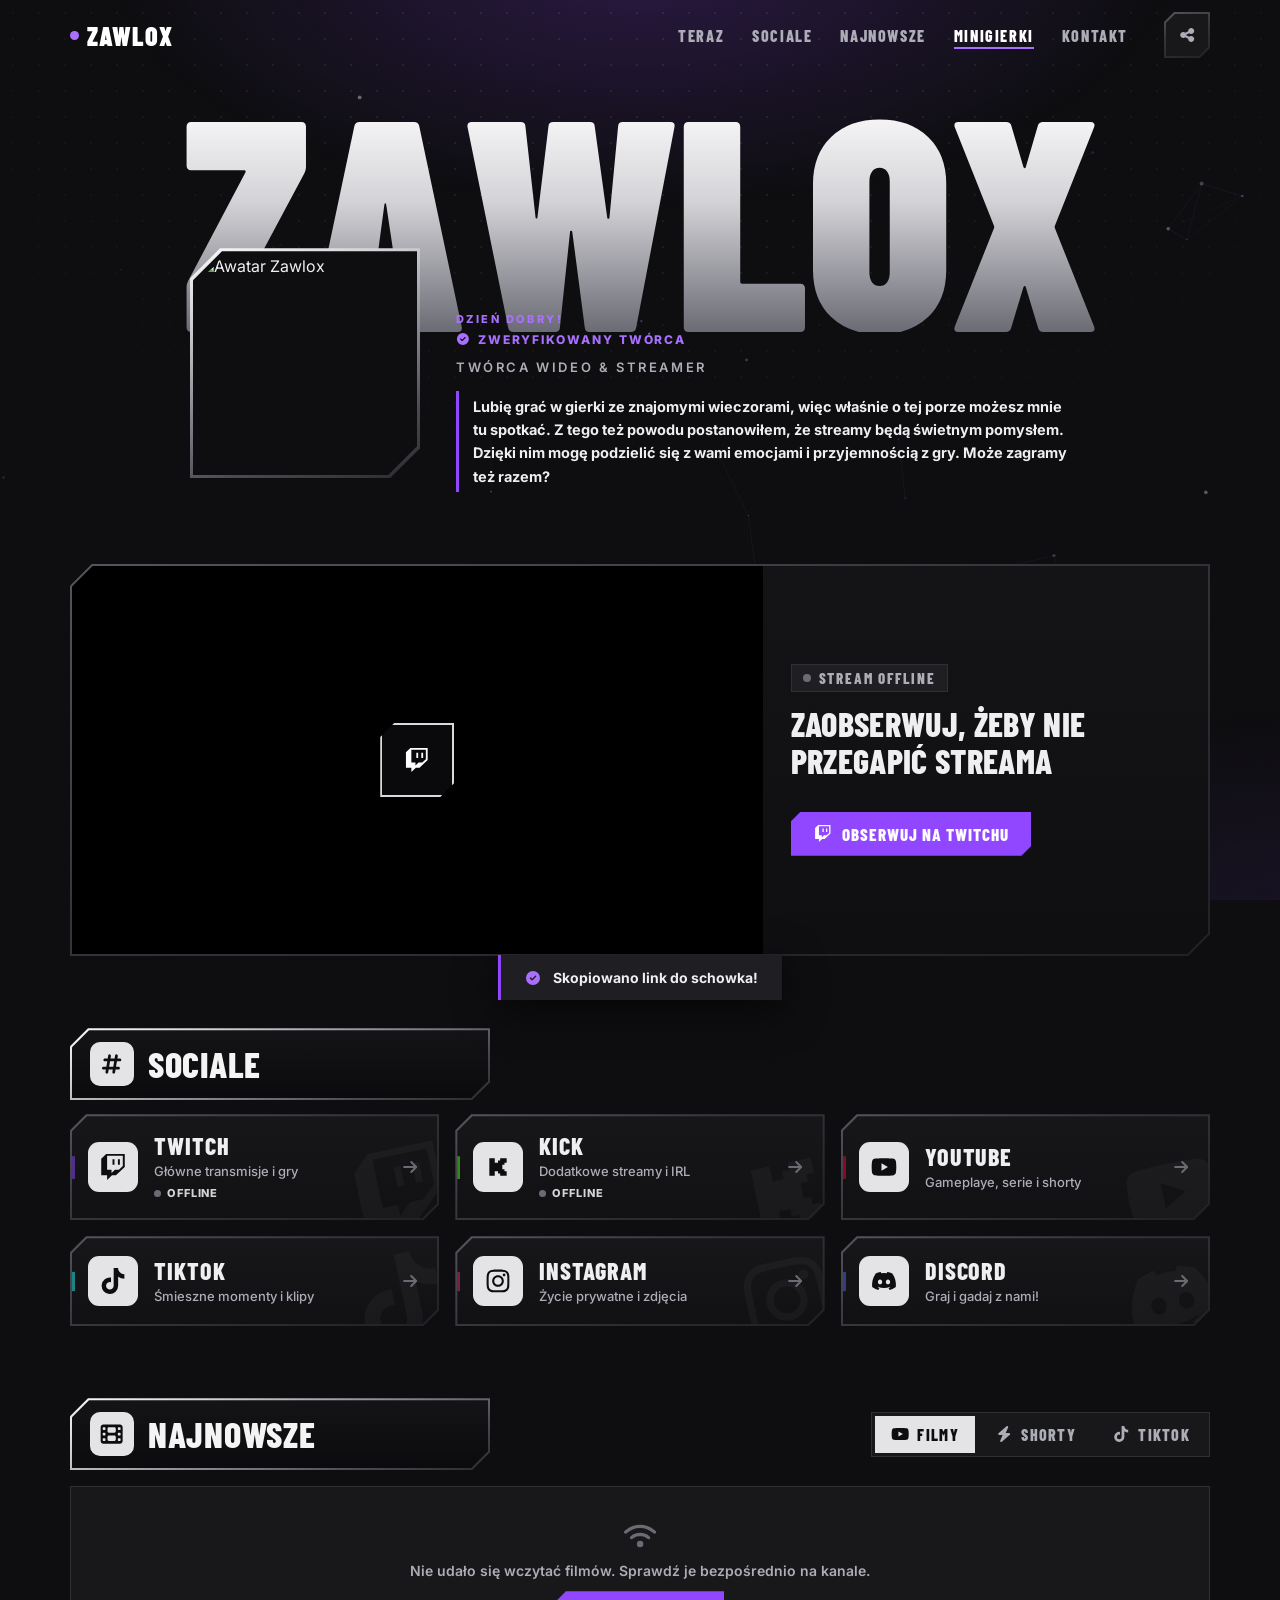
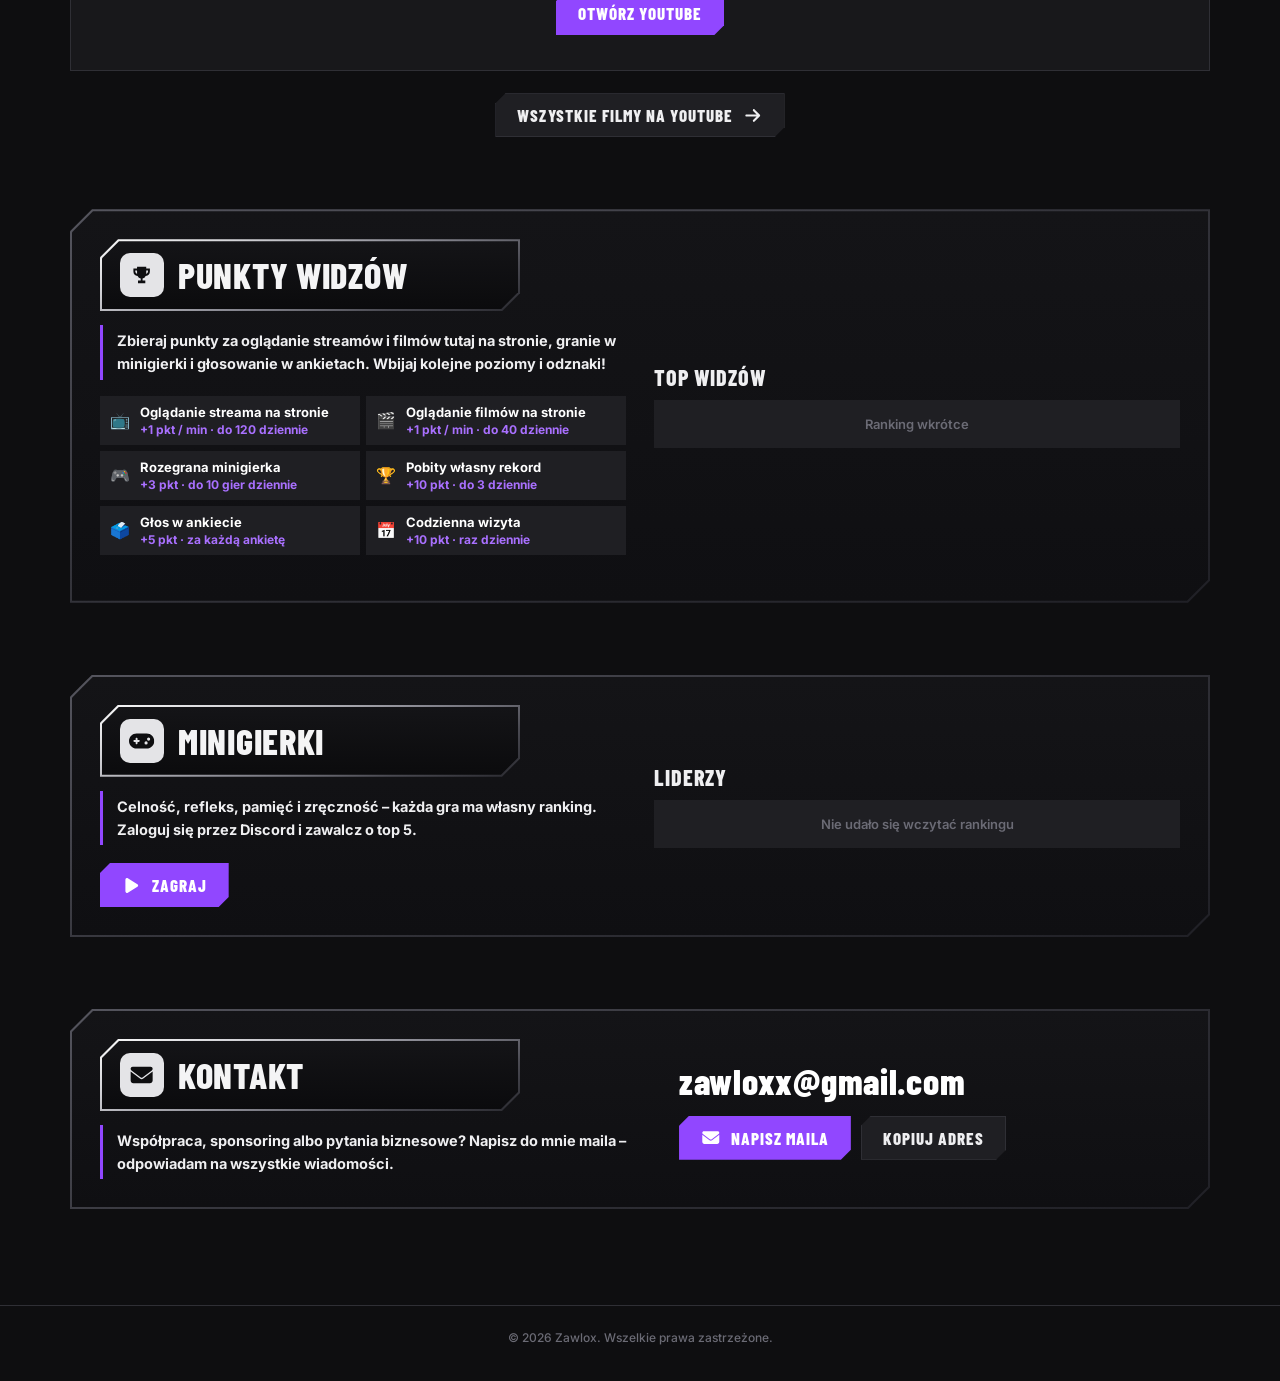
==== index.html @ a6c03268 "Add files via upload" ====
<!DOCTYPE html>
<html lang="pl">
<head>
    <meta charset="UTF-8">
    <meta name="viewport" content="width=device-width, initial-scale=1.0">
    <!-- Wymagane przez odtwarzacz YouTube (bez tego pojawia się "Błąd 153") -->
    <meta name="referrer" content="strict-origin-when-cross-origin">

    <title>Zawlox | Social Hub</title>
    <meta name="description" content="Zawlox – streamy na Twitch i Kick, filmy na YouTube i TikToku, Discord i Instagram w jednym miejscu.">

    <!-- Open Graph (podgląd linku na Discordzie / Facebooku) -->
    <meta property="og:title" content="Zawlox - Social Media">
    <meta property="og:description" content="Sprawdź moje streamy na Twitch, Kick oraz materiały na YouTube i TikToku!">
    <meta property="og:type" content="website">
    <!-- WAŻNE: po wrzuceniu strony zamień "https://10adamo01.github.io/Social_Media/" na prawdziwy adres
         (Discord i Facebook wymagają pełnego adresu obrazka). Plik podglad.png wrzuć obok index.html. -->
    <meta property="og:url" content="https://10adamo01.github.io/Social_Media/">
    <meta property="og:image" content="https://10adamo01.github.io/Social_Media/podglad.png">
    <meta property="og:image:width" content="1200">
    <meta property="og:image:height" content="630">
    <meta property="og:image:alt" content="Zawlox – Twitch, Kick, YouTube, TikTok, Discord">
    <meta property="og:locale" content="pl_PL">
    <meta name="twitter:card" content="summary_large_image">
    <meta name="twitter:image" content="https://10adamo01.github.io/Social_Media/podglad.png">
    <meta name="theme-color" content="#0e0e10">

    <link rel="icon" href="data:image/svg+xml,%3Csvg xmlns='http://www.w3.org/2000/svg' viewBox='0 0 64 64'%3E%3Cpath d='M12 0h52v52L52 64H0V12z' fill='%230e0e10' stroke='%23d4d4d8' stroke-width='4'/%3E%3Ctext x='50%25' y='56%25' dominant-baseline='middle' text-anchor='middle' font-family='Arial Black,Arial' font-weight='900' font-size='38' fill='%23ffffff'%3EZ%3C/text%3E%3C/svg%3E">

    <!-- Czcionki: Barlow Condensed (nagłówki w stylu paneli) + Inter (tekst) -->
    <link rel="preconnect" href="https://fonts.googleapis.com">
    <link rel="preconnect" href="https://fonts.gstatic.com" crossorigin>
    <link href="https://fonts.googleapis.com/css2?family=Barlow+Condensed:wght@600;700;800;900&family=Inter:wght@400;500;600;700;800&display=swap" rel="stylesheet">

    <script>
        if (!matchMedia('(prefers-reduced-motion: reduce)').matches && 'IntersectionObserver' in window) {
            document.documentElement.classList.add('js-reveal');
        }
    </script>
    <script src="motyw.js"></script>
    <style>
        /* =========================================================
           KOLORY I ZMIENNE – styl paneli z Twitcha
           ========================================================= */
        :root {
            --bg: #0e0e10;
            --surface: #18181b;
            --surface-2: #1f1f23;
            --line: #2f2f35;
            --text: #efeff1;
            --muted: #adadb8;
            --dim: #6b6b75;
            --accent: #9147ff;
            --accent-2: #a970ff;
            --accent-rgb: 145, 71, 255;
            --accent-2-rgb: 169, 112, 255;
            --on-accent: #ffffff;
            --live: #eb0400;

            /* srebrna ramka jak na panelach */
            --silver: linear-gradient(160deg, #fafafa 0%, #d4d4d8 22%, #8a8a93 52%, #4a4a52 78%, #2a2a30 100%);
            /* przyciemniona ramka dla zwykłych kafelków */
            --steel: linear-gradient(160deg, #55555e 0%, #34343b 45%, #202026 100%);

            --cut: 14px;

            /* kolory platform – pojawiają się tylko jako akcent przy najechaniu */
            --twitch: #9146ff;
            --kick: #53fc18;
            --youtube: #ff0033;
            --tiktok: #25f4ee;
            --instagram: #e1306c;
            --discord: #5865f2;
        }

        *, *::before, *::after { box-sizing: border-box; }
        html { scroll-behavior: smooth; }

        body {
            margin: 0;
            min-height: 100vh;
            font-family: 'Inter', system-ui, sans-serif;
            background-color: var(--bg);
            color: var(--text);
            overflow-x: hidden;
            -webkit-tap-highlight-color: transparent;
            -webkit-font-smoothing: antialiased;
        }

        a { color: inherit; text-decoration: none; }
        button { font: inherit; color: inherit; background: none; border: 0; padding: 0; cursor: pointer; }
        img { display: block; max-width: 100%; }
        [hidden] { display: none !important; }
        .ic { display: inline-block; width: 1.15em; height: 1em; fill: currentColor; flex-shrink: 0; vertical-align: -0.125em; overflow: visible; }
        :focus-visible { outline: 2px solid var(--accent-2); outline-offset: 3px; }

        ::-webkit-scrollbar { width: 8px; }
        ::-webkit-scrollbar-track { background: var(--bg); }
        ::-webkit-scrollbar-thumb { background: #3a3a42; }
        ::-webkit-scrollbar-thumb:hover { background: var(--accent); }

        /* =========================================================
           TŁO
           ========================================================= */
        .bg-grid {
            position: fixed; inset: 0; z-index: 0; pointer-events: none;
            background-image: radial-gradient(rgba(255, 255, 255, 0.07) 1px, transparent 1px);
            background-size: 26px 26px;
            mask-image: radial-gradient(ellipse 80% 70% at 50% 0%, #000 30%, transparent 85%);
            -webkit-mask-image: radial-gradient(ellipse 80% 70% at 50% 0%, #000 30%, transparent 85%);
        }
        .bg-glow {
            position: fixed; inset: 0; z-index: 0; pointer-events: none;
            background:
                radial-gradient(ellipse 60% 40% at 50% -5%, rgba(var(--accent-rgb), 0.22), transparent 70%),
                radial-gradient(ellipse 40% 30% at 100% 100%, rgba(var(--accent-rgb), 0.08), transparent 70%);
        }
        #particles-canvas { position: fixed; top: 0; left: 0; z-index: 0; pointer-events: none; }

        /* =========================================================
           RAMKA HUD (ścięte rogi jak na panelach)
           ========================================================= */
        .hud {
            position: relative;
            padding: 2px;
            background: var(--steel);
            clip-path: polygon(var(--cut) 0, 100% 0, 100% calc(100% - var(--cut)), calc(100% - var(--cut)) 100%, 0 100%, 0 var(--cut));
        }
        .hud.is-silver { background: var(--silver); }
        .hud-in {
            position: relative;
            display: block;
            height: 100%;
            background: var(--surface);
            clip-path: polygon(calc(var(--cut) - 1px) 0, 100% 0, 100% calc(100% - var(--cut) + 1px), calc(100% - var(--cut) + 1px) 100%, 0 100%, 0 calc(var(--cut) - 1px));
        }

        /* "Tabliczka" – nagłówek sekcji wzorowany na panelach (SOCIALE, O MNIE, PC...) */
        .plate { --cut: 18px; display: block; margin-bottom: 14px; }
        .plate .hud-in {
            display: flex; align-items: center; gap: 14px;
            padding: 12px 18px;
            background: linear-gradient(180deg, #141417 0%, #0b0b0d 100%);
        }
        .plate-icon {
            flex-shrink: 0;
            width: 44px; height: 44px;
            display: grid; place-items: center;
            border-radius: 10px;
            background: #e4e4e7; color: #0e0e10;
            font-size: 22px;
        }
        .plate-title {
            margin: 0;
            font-family: 'Barlow Condensed', sans-serif;
            font-weight: 800;
            font-size: clamp(28px, 4vw, 36px);
            letter-spacing: 0.02em;
            line-height: 1;
            text-transform: uppercase;
            color: #f4f4f5;
        }

        /* Tekst z fioletową kreską po lewej – jak opisy pod panelami */
        .note {
            margin: 0;
            padding: 4px 0 4px 14px;
            border-left: 3px solid var(--accent);
            font-weight: 700; font-size: 14.5px; line-height: 1.6;
            color: var(--text);
        }

        /* Przyciski w stylu HUD */
        .btn {
            --cut: 10px;
            display: inline-flex; align-items: center; justify-content: center; gap: 10px;
            padding: 12px 22px;
            font-family: 'Barlow Condensed', sans-serif;
            font-weight: 800; font-size: 17px; letter-spacing: 0.06em; text-transform: uppercase;
            clip-path: polygon(var(--cut) 0, 100% 0, 100% calc(100% - var(--cut)), calc(100% - var(--cut)) 100%, 0 100%, 0 var(--cut));
            transition: background-color 0.2s ease, color 0.2s ease, transform 0.2s ease;
        }
        .btn:hover { transform: translateY(-2px); }
        .btn-primary { background: var(--accent); color: var(--on-accent); }
        .btn-primary:hover { background: var(--accent-2); }
        .btn-light { background: #e4e4e7; color: #0e0e10; }
        .btn-light:hover { background: #fff; }
        .btn-ghost { background: var(--surface-2); color: var(--text); box-shadow: inset 0 0 0 1px var(--line); }
        .btn-ghost:hover { background: #2a2a30; }
        .btn-live { background: var(--live); color: #fff; }
        .btn-live:hover { background: #ff2a26; }

        /* =========================================================
           UKŁAD
           ========================================================= */
        main {
            position: relative; z-index: 2;
            width: 100%; max-width: 1180px;
            margin: 0 auto;
            padding: 92px 20px 32px;
        }
        section { margin-top: 72px; }

        /* =========================================================
           NAGŁÓWEK PROFILU
           ========================================================= */
        .topnav {
            position: fixed; top: 0; left: 0; right: 0; z-index: 900;
            transition: transform 0.45s cubic-bezier(0.16, 1, 0.3, 1), background-color 0.3s ease, border-color 0.3s ease;
            border-bottom: 1px solid transparent;
        }
        .topnav.is-scrolled { background: rgba(14, 14, 16, 0.78); backdrop-filter: blur(12px); -webkit-backdrop-filter: blur(12px); border-bottom-color: var(--line); }
        .topnav.is-hidden { transform: translateY(-100%); }
        .topnav-in {
            max-width: 1180px; margin: 0 auto; padding: 12px 20px;
            display: flex; align-items: center; gap: 24px;
        }
        .topnav-logo {
            font-family: 'Barlow Condensed', sans-serif; font-weight: 900; font-size: 26px; letter-spacing: 0.04em;
            text-transform: uppercase; color: #fff;
            display: inline-flex; align-items: center; gap: 8px; flex-shrink: 0;
        }
        .topnav-logo .dot { width: 9px; height: 9px; border-radius: 50%; background: var(--accent-2); }
        .topnav-logo .dot.is-live { background: var(--live); animation: blink 1.2s infinite; }
        .topnav-links { display: flex; gap: 4px; margin-left: auto; min-width: 0; overflow-x: auto; scrollbar-width: none; }
        .topnav-links::-webkit-scrollbar { display: none; }
        .topnav-links a {
            position: relative;
            padding: 8px 12px;
            font-family: 'Barlow Condensed', sans-serif; font-weight: 800; font-size: 16px; letter-spacing: 0.1em; text-transform: uppercase;
            color: var(--muted); white-space: nowrap;
            transition: color 0.2s;
        }
        .topnav-links a::after {
            content: ''; position: absolute; left: 12px; right: 12px; bottom: 4px; height: 2px;
            background: var(--accent-2);
            transform: scaleX(0); transform-origin: right; transition: transform 0.35s cubic-bezier(0.16, 1, 0.3, 1);
        }
        .topnav-links a:hover, .topnav-links a.is-active { color: #fff; }
        .topnav-links a:hover::after, .topnav-links a.is-active::after { transform: scaleX(1); transform-origin: left; }
        .topnav .icon-btn { flex-shrink: 0; }
        /* Logowanie Discord w menu */
        .nav-auth { position: relative; flex-shrink: 0; margin-right: -12px; }
        .nav-auth[hidden] { display: none; }
        .nav-login { height: 46px; padding: 0 16px; font-size: 15px; gap: 8px; }
        .nav-login .ic { width: 20px; height: 20px; }
        .nav-login:hover { transform: none; }
        .btn-discord { background: #5865f2; color: #fff; }
        .btn-discord:hover { background: #6d78f5; }
        .nav-user { --cut: 10px; display: block; height: 46px; max-width: 200px; }
        .nav-user[hidden] { display: none; }
        .nav-user .hud-in { display: flex; align-items: center; gap: 9px; padding: 0 14px 0 7px; background: var(--surface); transition: background-color 0.2s; }
        .nav-user:hover .hud-in, .nav-user[aria-expanded="true"] .hud-in { background: var(--surface-2); }
        .nav-user img { width: 30px; height: 30px; border-radius: 50%; object-fit: cover; background: var(--surface-2); flex-shrink: 0; }
        .nav-user img:not([src]) { visibility: hidden; }
        .nav-name {
            font-family: 'Barlow Condensed', sans-serif; font-weight: 800; font-size: 16px; letter-spacing: 0.04em; text-transform: uppercase;
            color: #fff; white-space: nowrap; overflow: hidden; text-overflow: ellipsis;
        }
        .nav-menu { --cut: 12px; position: absolute; top: calc(100% + 10px); right: 0; width: 230px; animation: menu-in 0.2s ease-out; }
        .nav-menu[hidden] { display: none; }
        @keyframes menu-in { from { opacity: 0; transform: translateY(-6px); } }
        .nav-menu .hud-in { display: grid; padding: 8px; background: #121215; }
        .nav-menu-who { margin: 0 0 6px; padding: 8px 10px 10px; border-bottom: 1px solid var(--line); font-size: 12px; color: var(--muted); }
        .nav-menu-who b { display: block; margin-top: 2px; font-size: 15px; color: #fff; overflow: hidden; text-overflow: ellipsis; white-space: nowrap; }
        .nav-menu a, .nav-menu button {
            display: block; width: 100%; padding: 10px; text-align: left;
            font: inherit; font-size: 14px; font-weight: 600; color: var(--text);
            background: none; border: 0; cursor: pointer; transition: background-color 0.15s, color 0.15s;
        }
        .nav-menu a[hidden] { display: none; }
        .nav-menu a:hover, .nav-menu button:hover { background: var(--surface-2); color: #fff; }
        .nav-menu button { color: #f87171; }
        section[id], header[id] { scroll-margin-top: 80px; }
        .icon-btn { --cut: 10px; display: block; width: 46px; height: 46px; }
        .icon-btn .hud-in { display: grid; place-items: center; background: var(--surface); transition: background-color 0.2s; }
        .icon-btn:hover .hud-in { background: var(--surface-2); }
        .icon-btn .ic { color: var(--muted); transition: color 0.2s; }
        .icon-btn:hover .ic { color: #fff; }

        .profile { position: relative; max-width: 1040px; margin: 0 auto; }
        /* Ogromny napis na całą szerokość – zdjęcie nachodzi na jego dół */
        .mega {
            position: relative; z-index: 0;
            margin: 0;
            display: flex; justify-content: center;
            font-family: 'Barlow Condensed', sans-serif;
            font-weight: 900;
            font-size: clamp(96px, 25vw, 300px);
            line-height: 0.8;
            letter-spacing: -0.01em;
            text-transform: uppercase;
            user-select: none;
            will-change: transform;
        }
        .mega .ch {
            display: inline-block;
            overflow: hidden;            /* maska: litery wysuwają się spod krawędzi */
            padding-bottom: 0.06em;
        }
        .mega .ch > span {
            display: inline-block;
            background: linear-gradient(180deg, #ffffff 0%, #d4d4d8 45%, #6b6b75 100%);
            -webkit-background-clip: text; background-clip: text; color: transparent;
            transform: translateY(105%);
            animation: chUp 1s cubic-bezier(0.16, 1, 0.3, 1) forwards;
            animation-delay: calc(var(--i) * 0.07s + 0.1s);
        }
        @keyframes chUp { to { transform: none; } }
        .profile-row {
            position: relative; z-index: 2;
            display: flex; align-items: center; justify-content: center; gap: 36px;
            max-width: 900px; margin: clamp(-120px, -9vw, -36px) auto 0;
        }
        .profile-info { flex: 1; min-width: 0; padding-top: clamp(30px, 6vw, 80px); }
        .avatar-wrap { position: relative; flex-shrink: 0; }
        .avatar { --cut: 30px; width: clamp(150px, 20vw, 230px); height: clamp(150px, 20vw, 230px); padding: 3px; box-shadow: 0 30px 80px rgba(0, 0, 0, 0.6); }
        .avatar .hud-in { padding: 5px; background: var(--bg); }
        .avatar img {
            width: 100%; height: 100%; object-fit: cover;
            clip-path: polygon(25px 0, 100% 0, 100% calc(100% - 25px), calc(100% - 25px) 100%, 0 100%, 0 25px);
        }
        .live-badge {
            position: absolute; left: 50%; bottom: -10px; transform: translateX(-50%);
            z-index: 3;
            padding: 4px 12px;
            background: var(--live);
            border: 2px solid var(--bg);
            font-family: 'Barlow Condensed', sans-serif;
            font-weight: 900; font-size: 14px; letter-spacing: 0.14em;
            color: #fff;
            animation: livePulse 2s infinite;
        }
        @keyframes livePulse {
            0% { box-shadow: 0 0 0 0 rgba(235, 4, 0, 0.7); }
            70% { box-shadow: 0 0 0 9px rgba(235, 4, 0, 0); }
            100% { box-shadow: 0 0 0 0 rgba(235, 4, 0, 0); }
        }

        .greeting {
            margin: 0; min-height: 1em;
            font-size: 11px; font-weight: 800; letter-spacing: 0.22em; text-transform: uppercase;
            color: var(--accent-2);
        }
        .verified {
            margin: 6px 0 0;
            display: inline-flex; align-items: center; gap: 8px;
            font-size: 12px; font-weight: 800; letter-spacing: 0.16em; text-transform: uppercase; color: var(--accent-2);
        }
        .profile-role {
            margin: 10px 0 16px;
            font-size: 13px; font-weight: 600; letter-spacing: 0.2em; text-transform: uppercase;
            color: var(--muted);
        }
        .about { max-width: 62ch; }

        /* =========================================================
           TERAZ NA ŻYWO / NAJNOWSZY FILM
           ========================================================= */
        .hero { --cut: 22px; }
        .hero .hud-in {
            display: grid;
            grid-template-columns: minmax(0, 1.55fr) minmax(0, 1fr);
            grid-template-areas: "media body";
            background: linear-gradient(180deg, #141417 0%, #0f0f12 100%);
        }
        .hero-media { grid-area: media; }
        .hero-body { grid-area: body; }
        /* Czat Twitcha obok streama (tylko podczas transmisji) */
        .hero-chat { grid-area: chat; position: relative; min-height: 0; background: #0e0e10; border-left: 1px solid var(--line); }
        .hero-chat iframe { position: absolute; inset: 0; width: 100%; height: 100%; border: 0; }
        .hero.has-chat .hud-in {
            grid-template-columns: minmax(0, 1.75fr) minmax(300px, 1fr);
            grid-template-areas: "media chat" "body body";
        }
        .hero.has-chat .hero-body { padding: 20px 26px; border-top: 1px solid rgba(255, 255, 255, 0.06); }
        .hero.is-live { background: linear-gradient(160deg, #ff5b57 0%, #eb0400 40%, #5c0200 100%); }
        .hero-media { position: relative; aspect-ratio: 16 / 9; background: #000; overflow: hidden; }
        .hero-media iframe { position: absolute; inset: 0; width: 100%; height: 100%; border: 0; }
        .hero-media img { width: 100%; height: 100%; object-fit: cover; transition: transform 0.7s cubic-bezier(0.16, 1, 0.3, 1); }
        .hero-media-btn { display: block; width: 100%; height: 100%; position: relative; }
        .hero-media-btn:hover img { transform: scale(1.04); }
        .hero-play {
            position: absolute; top: 50%; left: 50%; transform: translate(-50%, -50%);
            width: 74px; height: 74px;
            display: grid; place-items: center;
            background: rgba(14, 14, 16, 0.75);
            border: 2px solid rgba(255, 255, 255, 0.85);
            clip-path: polygon(14px 0, 100% 0, 100% calc(100% - 14px), calc(100% - 14px) 100%, 0 100%, 0 14px);
            font-size: 24px; color: #fff;
            transition: background-color 0.25s ease;
        }
        .hero-media-btn:hover .hero-play { background: var(--accent); }
        .hero-body { display: flex; flex-direction: column; justify-content: center; gap: 14px; padding: 28px; }
        .status-chip {
            align-self: flex-start;
            display: inline-flex; align-items: center; gap: 8px;
            padding: 5px 12px;
            font-family: 'Barlow Condensed', sans-serif;
            font-weight: 800; font-size: 15px; letter-spacing: 0.12em; text-transform: uppercase;
            background: var(--surface-2); color: var(--muted);
            box-shadow: inset 0 0 0 1px var(--line);
        }
        .status-chip .dot { width: 8px; height: 8px; border-radius: 50%; background: var(--dim); }
        .status-chip.is-live { background: var(--live); color: #fff; box-shadow: none; }
        .status-chip.is-live .dot { background: #fff; animation: blink 1.2s infinite; }
        @keyframes blink { 50% { opacity: 0.3; } }
        .hero-title {
            margin: 0;
            font-family: 'Barlow Condensed', sans-serif;
            font-weight: 800;
            font-size: clamp(26px, 3vw, 34px);
            line-height: 1.08;
            text-transform: uppercase;
            letter-spacing: 0.01em;
        }
        .hero-meta { display: flex; flex-wrap: wrap; gap: 8px 16px; font-size: 13px; font-weight: 600; color: var(--muted); }
        .hero-meta span { display: inline-flex; align-items: center; gap: 6px; }
        .hero-meta .ic { color: var(--accent-2); }
        .hero-sub { margin: 0; font-size: 13px; color: var(--dim); line-height: 1.5; }
        .hero-sub:empty { display: none; }
        .hero-actions { display: flex; flex-wrap: wrap; gap: 10px; margin-top: 4px; }

        /* =========================================================
           KAFELKI Z LINKAMI
           ========================================================= */
        .links-grid { display: grid; grid-template-columns: repeat(3, minmax(0, 1fr)); gap: 16px; }
        .tile-wrap { perspective: 900px; }
        .tile {
            --cut: 16px;
            display: block;
            height: 100%;
            transform-style: preserve-3d;
            transition: transform 0.12s ease-out;
        }
        .tile.reset-tilt { transition: transform 0.5s cubic-bezier(0.175, 0.885, 0.32, 1.275); }
        .tile:hover { background: linear-gradient(160deg, #fafafa 0%, var(--brand) 45%, #2a2a30 100%); }
        .tile .hud-in {
            display: flex; align-items: center; gap: 16px;
            padding: 18px 18px 18px 16px;
            background: linear-gradient(180deg, #17171a 0%, #111114 100%);
            overflow: hidden;
        }
        /* pasek w kolorze platformy po lewej */
        .tile .hud-in::before {
            content: ''; position: absolute; left: 0; top: 18%; bottom: 18%;
            width: 3px; background: var(--brand);
            transform: scaleY(0.35); opacity: 0.5;
            transition: transform 0.3s ease, opacity 0.3s ease;
        }
        .tile:hover .hud-in::before { transform: scaleY(1); opacity: 1; }
        /* duża ikona w tle */
        .tile-bg-icon {
            position: absolute; right: -10px; bottom: -22px;
            font-size: 92px; color: rgba(255, 255, 255, 0.035);
            transform: rotate(-12deg);
            transition: transform 0.6s ease, color 0.4s ease;
            pointer-events: none;
        }
        .tile:hover .tile-bg-icon { transform: rotate(-12deg) scale(1.18); color: rgba(255, 255, 255, 0.07); }
        .tile-icon {
            position: relative;
            flex-shrink: 0;
            width: 50px; height: 50px;
            display: grid; place-items: center;
            border-radius: 11px;
            background: #e4e4e7; color: #0e0e10;
            font-size: 24px;
            transition: background-color 0.3s ease, color 0.3s ease, transform 0.3s ease;
        }
        .tile-icon svg { width: 26px; height: 26px; fill: currentColor; }
        .tile-bg-icon.ic { width: 1em; }
        .tile:hover .tile-icon { background: var(--brand); color: var(--brand-ink, #fff); transform: translateY(-2px); }
        .tile-text { position: relative; flex: 1; min-width: 0; display: flex; flex-direction: column; }
        .tile-name {
            font-family: 'Barlow Condensed', sans-serif;
            font-weight: 800; font-size: 24px; line-height: 1;
            letter-spacing: 0.04em; text-transform: uppercase;
        }
        .tile-desc { margin-top: 5px; font-size: 13px; font-weight: 500; color: var(--muted); white-space: nowrap; overflow: hidden; text-overflow: ellipsis; }
        .tile-stat {
            display: inline-flex; align-items: center; gap: 6px;
            margin-top: 7px;
            font-size: 11px; font-weight: 800; letter-spacing: 0.08em; text-transform: uppercase;
            color: #d4d4d8;
        }
        .tile-stat .dot { width: 7px; height: 7px; border-radius: 50%; background: var(--dim); }
        .tile-stat.is-live { color: #ff6b68; }
        .tile-stat.is-live .dot { background: var(--live); animation: blink 1.2s infinite; }
        .tile-stat.is-online .dot { background: #23a55a; box-shadow: 0 0 6px rgba(35, 165, 90, 0.8); }
        .tile-arrow { position: relative; color: var(--dim); transition: transform 0.3s ease, color 0.3s ease; }
        .tile:hover .tile-arrow { color: #fff; transform: translateX(4px); }

        /* =========================================================
           NAJNOWSZE
           ========================================================= */
        .latest-head {
            display: flex; flex-wrap: wrap; align-items: center; justify-content: space-between; gap: 16px;
            margin-bottom: 16px;
        }
        .latest-head .plate { margin-bottom: 0; }
        .tabs { display: flex; gap: 4px; padding: 4px; background: var(--surface); box-shadow: inset 0 0 0 1px var(--line); overflow-x: auto; max-width: 100%; }
        .tab-btn {
            display: flex; align-items: center; gap: 8px;
            padding: 9px 16px;
            font-family: 'Barlow Condensed', sans-serif;
            font-weight: 800; font-size: 16px; letter-spacing: 0.08em; text-transform: uppercase;
            color: var(--muted);
            white-space: nowrap;
            transition: background-color 0.2s ease, color 0.2s ease;
        }
        .tab-btn:hover { color: #fff; }
        .tab-btn[aria-selected="true"] { background: #e4e4e7; color: #0e0e10; }

        .media-grid { display: grid; gap: 16px; }
        .media-grid.videos { grid-template-columns: repeat(3, minmax(0, 1fr)); }
        .media-grid.shorts { grid-template-columns: repeat(4, minmax(0, 1fr)); }

        .media-card { --cut: 14px; display: block; width: 100%; text-align: left; transition: transform 0.3s ease; }
        .media-card:hover { transform: translateY(-4px); background: var(--silver); }
        .media-card .hud-in { display: flex; flex-direction: column; overflow: hidden; background: var(--surface); }
        .media-thumb { position: relative; display: block; overflow: hidden; background: #000; }
        .media-thumb img { width: 100%; height: 100%; object-fit: cover; transition: transform 0.6s cubic-bezier(0.16, 1, 0.3, 1); }
        .media-card:hover .media-thumb img { transform: scale(1.06); }
        .aspect-video { aspect-ratio: 16 / 9; }
        .aspect-short { aspect-ratio: 9 / 16; }
        .play-icon {
            position: absolute; top: 50%; left: 50%; transform: translate(-50%, -50%) scale(0.85);
            width: 54px; height: 54px; display: grid; place-items: center;
            background: var(--accent); color: var(--on-accent);
            clip-path: polygon(10px 0, 100% 0, 100% calc(100% - 10px), calc(100% - 10px) 100%, 0 100%, 0 10px);
            opacity: 0; transition: opacity 0.3s ease, transform 0.3s ease;
        }
        .media-card:hover .play-icon, .media-card:focus-visible .play-icon { opacity: 1; transform: translate(-50%, -50%) scale(1); }
        .new-badge {
            position: absolute; top: 10px; left: 10px;
            padding: 3px 9px;
            background: var(--accent); color: var(--on-accent);
            font-family: 'Barlow Condensed', sans-serif; font-weight: 900; font-size: 13px; letter-spacing: 0.12em;
        }
        .media-body { display: block; padding: 14px 16px 16px; }
        .media-title {
            display: -webkit-box; -webkit-line-clamp: 2; -webkit-box-orient: vertical; overflow: hidden;
            font-weight: 700; font-size: 15px; line-height: 1.35;
        }
        .media-date { margin-top: 7px; font-size: 12px; font-weight: 600; color: var(--dim); display: flex; align-items: center; gap: 6px; }
        .media-date .ic { color: var(--youtube); }
        .short-overlay {
            position: absolute; left: 0; right: 0; bottom: 0;
            display: block;
            padding: 40px 12px 12px;
            background: linear-gradient(to top, rgba(0, 0, 0, 0.92), transparent);
        }
        .short-overlay .media-title { font-size: 13px; }
        .short-overlay .media-date { color: #a1a1aa; margin-top: 4px; }

        .panel-msg {
            grid-column: 1 / -1;
            display: flex; flex-direction: column; align-items: center; gap: 12px;
            padding: 36px 20px; text-align: center;
            background: var(--surface); box-shadow: inset 0 0 0 1px var(--line);
        }
        .panel-msg .ic { font-size: 28px; color: var(--dim); }
        .panel-msg p { margin: 0; font-size: 14px; font-weight: 600; color: var(--muted); }

        .skeleton {
            background: linear-gradient(90deg, #1c1c20 25%, #26262b 50%, #1c1c20 75%);
            background-size: 200% 100%;
            animation: skeleton 1.4s ease-in-out infinite;
        }
        @keyframes skeleton { 0% { background-position: 200% 0; } 100% { background-position: -200% 0; } }
        .sk-line { height: 13px; margin-top: 8px; }

        .tiktok-box { --cut: 16px; }
        .tiktok-box .hud-in { display: flex; justify-content: center; padding: 16px; min-height: 320px; }

        .more-link { display: flex; justify-content: center; margin-top: 22px; }

        /* =========================================================
           GŁOSOWANIE
           ========================================================= */
        /* Punkty */
        .nav-pts {
            flex-shrink: 0; padding: 3px 8px; margin-left: 2px;
            font-family: 'Barlow Condensed', sans-serif; font-weight: 800; font-size: 14px; letter-spacing: 0.04em;
            color: var(--accent-2); background: rgba(var(--accent-rgb), 0.16);
            transition: transform 0.25s, background-color 0.25s;
        }
        .nav-pts.is-bump { transform: scale(1.18); background: rgba(var(--accent-rgb), 0.38); color: #fff; }
        .nav-user { max-width: 260px; }
        .nav-menu-lvl { display: block; margin-top: 4px; font-size: 12px; font-weight: 700; color: var(--accent-2); }
        .hero-pts { margin: 0; display: flex; align-items: center; gap: 8px; flex-wrap: wrap; font-size: 13px; font-weight: 600; color: var(--muted); }
        .hero-pts b { color: var(--accent-2); }
        .hero-pts .link-btn { color: #fff; font-weight: 700; text-decoration: underline; text-underline-offset: 3px; }
        .hero-pts.is-earning::before { content: ''; width: 8px; height: 8px; border-radius: 50%; background: var(--accent-2); animation: blink 1.4s infinite; }
        .pts-rules { margin: 16px 0 0; padding: 0; list-style: none; display: grid; grid-template-columns: repeat(2, minmax(0, 1fr)); gap: 6px; }
        .pts-rules li { display: grid; grid-template-columns: 22px minmax(0, 1fr); gap: 2px 8px; align-items: center; padding: 8px 10px; background: var(--surface-2); font-size: 13px; }
        .pts-rules li span:first-child { grid-row: span 2; font-size: 16px; }
        .pts-rules b { font-weight: 700; color: #fff; }
        .pts-rules small { color: var(--accent-2); font-weight: 700; font-size: 12px; }
        .pts-cta { display: flex; flex-wrap: wrap; align-items: center; gap: 10px 14px; margin-top: 18px; }
        .pts-cta .btn { margin-top: 0; }
        .pts-me { font-size: 14px; font-weight: 600; color: var(--muted); }
        .pts-me b { color: #fff; }
        .home-row.pts-row { grid-template-columns: 28px 30px minmax(0, 1fr) auto; }
        .pts-rank { font-family: 'Barlow Condensed', sans-serif; font-weight: 900; font-size: 20px; text-align: center; color: var(--dim); }
        .pts-row:nth-child(1) .pts-rank { color: #f5c542; }
        .pts-row:nth-child(2) .pts-rank { color: #c9ccd3; }
        .pts-row:nth-child(3) .pts-rank { color: #cd8a4f; }
        .pts-row.is-me { box-shadow: inset 3px 0 0 var(--accent-2); }
        .pts-lvl { display: block; font-size: 11px; font-weight: 700; color: var(--dim); }

        /* Discord na żywo */
        .dc { --cut: 22px; margin-top: 2px; }
        .dc > .hud-in { padding: 26px 28px 28px; background: linear-gradient(180deg, #141417 0%, #0f0f12 100%); }
        .dc-head { display: flex; align-items: center; justify-content: space-between; gap: 16px; flex-wrap: wrap; padding-bottom: 20px; border-bottom: 1px solid var(--line); }
        .dc-name { margin: 0; font-family: 'Barlow Condensed', sans-serif; font-weight: 900; font-size: 30px; line-height: 1; text-transform: uppercase; color: #fff; }
        .dc-count { margin: 6px 0 0; display: flex; align-items: center; flex-wrap: wrap; font-size: 14px; font-weight: 600; color: var(--muted); }
        .dc-count b { color: #fff; }
        .dc-pulse { width: 9px; height: 9px; margin-right: 8px; border-radius: 50%; background: #23a55a; box-shadow: 0 0 0 0 rgba(35, 165, 90, 0.6); animation: dc-pulse 2s infinite; }
        @keyframes dc-pulse { 70% { box-shadow: 0 0 0 8px rgba(35, 165, 90, 0); } 100% { box-shadow: 0 0 0 0 rgba(35, 165, 90, 0); } }
        .dc-grid { display: grid; grid-template-columns: minmax(0, 5fr) minmax(0, 7fr); gap: 28px; margin-top: 22px; }
        .dc-sub { margin: 0 0 12px; font-size: 12px; font-weight: 800; letter-spacing: 0.16em; text-transform: uppercase; color: var(--accent-2); }
        .dc-voice { display: grid; gap: 10px; }
        .dc-chan { padding: 12px 14px; background: var(--surface-2); box-shadow: inset 3px 0 0 #23a55a; }
        .dc-chan-name { display: flex; align-items: center; gap: 8px; margin: 0 0 8px; font-weight: 700; font-size: 14px; color: #fff; }
        .dc-chan-name svg { width: 16px; height: 16px; fill: var(--muted); flex-shrink: 0; }
        .dc-chan ul { margin: 0; padding: 0; list-style: none; display: grid; gap: 6px; }
        .dc-chan li { display: flex; align-items: center; gap: 9px; font-size: 14px; font-weight: 600; min-width: 0; }
        .dc-chan li img { width: 24px; height: 24px; border-radius: 50%; flex-shrink: 0; background: var(--surface); }
        .dc-chan li .nm { overflow: hidden; text-overflow: ellipsis; white-space: nowrap; }
        .dc-chan li .mic { margin-left: auto; width: 15px; height: 15px; fill: var(--dim); flex-shrink: 0; }
        .dc-empty { margin: 0; padding: 14px; background: var(--surface-2); font-size: 14px; color: var(--muted); }
        .dc-members { margin: 0; padding: 0; list-style: none; display: grid; grid-template-columns: repeat(2, minmax(0, 1fr)); gap: 6px; }
        .dc-member { display: flex; align-items: center; gap: 10px; min-width: 0; padding: 7px 10px 7px 7px; background: var(--surface-2); transition: background-color 0.2s; }
        .dc-member:hover { background: #26262c; }
        .dc-av { position: relative; flex-shrink: 0; width: 32px; height: 32px; }
        .dc-av img { width: 100%; height: 100%; border-radius: 50%; background: var(--surface); }
        .dc-av::after { content: ''; position: absolute; right: -2px; bottom: -2px; width: 11px; height: 11px; border-radius: 50%; border: 2.5px solid var(--surface-2); background: var(--st, #23a55a); }
        .dc-member[data-st="idle"] { --st: #f0b232; }
        .dc-member[data-st="dnd"] { --st: #f23f43; }
        .dc-who { min-width: 0; display: grid; }
        .dc-who .nm { font-size: 14px; font-weight: 700; color: #fff; overflow: hidden; text-overflow: ellipsis; white-space: nowrap; }
        .dc-who .gm { font-size: 12px; color: var(--muted); overflow: hidden; text-overflow: ellipsis; white-space: nowrap; }
        .dc-more { grid-column: 1 / -1; padding: 8px 10px; font-size: 13px; font-weight: 600; color: var(--muted); text-align: center; background: var(--surface-2); }

        .poll { --cut: 22px; margin-top: 2px; }
        .poll > .hud-in { padding: 28px; background: linear-gradient(180deg, #141417 0%, #0f0f12 100%); }
        .poll-list { display: grid; gap: 26px; }
        .poll-card + .poll-card { border-top: 1px solid var(--line); padding-top: 26px; }
        .poll-head { display: flex; flex-wrap: wrap; align-items: baseline; justify-content: space-between; gap: 8px 18px; margin-bottom: 16px; }
        .poll-q {
            margin: 0;
            font-family: 'Barlow Condensed', sans-serif; font-weight: 800;
            font-size: clamp(26px, 3.2vw, 36px); line-height: 1.05; text-transform: uppercase;
            text-wrap: balance;
        }
        .poll-meta { display: flex; flex-wrap: wrap; align-items: center; gap: 8px 14px; font-size: 13px; font-weight: 600; color: var(--muted); }
        .poll-state {
            display: inline-flex; align-items: center; gap: 7px;
            padding: 4px 10px;
            font-family: 'Barlow Condensed', sans-serif; font-weight: 800; font-size: 14px; letter-spacing: 0.1em; text-transform: uppercase;
            background: var(--surface-2); box-shadow: inset 0 0 0 1px var(--line);
        }
        .poll-state .dot { width: 8px; height: 8px; border-radius: 50%; background: var(--dim); }
        .poll-state.is-open { color: #fff; }
        .poll-state.is-open .dot { background: #23a55a; box-shadow: 0 0 8px rgba(35, 165, 90, 0.9); animation: blink 1.6s infinite; }
        .poll-opts { display: grid; gap: 8px; }
        .popt {
            position: relative;
            display: grid; grid-template-columns: 20px minmax(0, 1fr) auto; align-items: center; gap: 14px;
            width: 100%; padding: 15px 18px; text-align: left;
            background: var(--surface-2); box-shadow: inset 0 0 0 1px var(--line);
            overflow: hidden;
            transition: box-shadow 0.2s, transform 0.2s;
        }
        .popt:not(:disabled):hover { box-shadow: inset 0 0 0 1px var(--accent-2); transform: translateX(4px); }
        .popt:disabled { cursor: default; }
        .popt > * { position: relative; }
        .popt-bar {
            position: absolute; top: 0; bottom: 0; left: 0;
            width: var(--pct, 0%);
            background: linear-gradient(90deg, rgba(var(--accent-rgb), 0.28), rgba(var(--accent-rgb), 0.12));
            transition: width 0.9s cubic-bezier(0.16, 1, 0.3, 1);
        }
        .popt-radio { width: 18px; height: 18px; border-radius: 50%; border: 2px solid var(--dim); transition: border-color 0.2s; }
        .popt.is-mine { box-shadow: inset 0 0 0 2px var(--accent-2); }
        .popt.is-mine .popt-radio { border-color: var(--accent-2); background: radial-gradient(circle, var(--accent-2) 0 40%, transparent 46%); }
        .popt.is-winner .popt-bar { background: linear-gradient(90deg, rgba(245, 197, 66, 0.32), rgba(245, 197, 66, 0.1)); }
        .popt-label { font-weight: 700; font-size: 15px; overflow-wrap: anywhere; }
        .popt-pct { font-family: 'Barlow Condensed', sans-serif; font-weight: 800; font-size: 19px; color: var(--muted); font-variant-numeric: tabular-nums; }
        .popt.is-mine .popt-pct, .popt.is-winner .popt-pct { color: #fff; }
        .poll-empty { margin: 0; font-size: 14px; color: var(--muted); }
        .poll-foot { margin-top: 20px; display: flex; flex-wrap: wrap; align-items: center; justify-content: space-between; gap: 12px; font-size: 13px; color: var(--muted); }
        .poll-foot:empty { display: none; }
        .poll-me { display: inline-flex; align-items: center; gap: 10px; }
        .poll-me img { width: 28px; height: 28px; border-radius: 50%; object-fit: cover; background: #2a2a30; }
        .poll-me b { color: var(--text); }
        .link-btn { font-size: 13px; font-weight: 700; color: var(--muted); text-decoration: underline; text-underline-offset: 3px; }
        .link-btn:hover { color: #fff; }
        .btn-discord { background: #5865f2; color: #fff; }
        .btn-discord:hover { background: #6d78f5; }
        .btn-xs { padding: 8px 12px; font-size: 14px; }

        .poll-admin { margin-top: 30px; padding-top: 26px; border-top: 1px dashed #3a3a42; }
        .admin-head { display: flex; flex-wrap: wrap; align-items: center; gap: 10px 14px; margin-bottom: 14px; }
        .admin-title { margin: 0; font-family: 'Barlow Condensed', sans-serif; font-weight: 800; font-size: 22px; letter-spacing: 0.04em; text-transform: uppercase; }
        .admin-badge { padding: 3px 9px; background: rgba(var(--accent-rgb), 0.16); color: var(--accent-2); font-size: 11px; font-weight: 800; letter-spacing: 0.1em; text-transform: uppercase; }
        .poll-form { display: grid; gap: 14px; max-width: 640px; }
        .field { display: grid; gap: 6px; }
        .field > span { font-size: 11px; font-weight: 800; letter-spacing: 0.14em; text-transform: uppercase; color: var(--dim); }
        .field input, .field select {
            width: 100%;
            padding: 11px 12px;
            background: var(--surface-2); color: var(--text);
            border: 1px solid var(--line); border-radius: 0;
            font: 500 15px 'Inter', sans-serif;
        }
        .field input:focus, .field select:focus { outline: none; border-color: var(--accent-2); }
        .field-inline { max-width: 320px; }
        .pf-options { display: grid; gap: 8px; }
        .pf-row { display: grid; grid-template-columns: 26px minmax(0, 1fr) 40px; align-items: center; gap: 8px; }
        .pf-row .n { font-family: 'Barlow Condensed', sans-serif; font-weight: 800; font-size: 18px; color: var(--dim); text-align: center; }
        .pf-row button { height: 42px; background: var(--surface-2); box-shadow: inset 0 0 0 1px var(--line); color: var(--muted); font-size: 18px; }
        .pf-row button:hover:not(:disabled) { color: #fff; box-shadow: inset 0 0 0 1px var(--live); }
        .pf-row button:disabled { opacity: 0.35; cursor: not-allowed; }
        #pf-add { justify-self: start; margin-top: 2px; }
        .pf-error { margin: 0; min-height: 1em; font-size: 13px; font-weight: 700; color: #ff6b68; }
        .pf-error:empty { display: none; }
        #pf-submit { justify-self: start; }
        .admin-polls { margin: 0; padding: 0; list-style: none; display: grid; gap: 6px; }
        .admin-poll {
            display: grid; grid-template-columns: minmax(0, 1fr) auto auto; align-items: center; gap: 10px;
            padding: 10px 12px; background: var(--surface-2);
        }
        .admin-poll .q { font-weight: 700; font-size: 14px; white-space: nowrap; overflow: hidden; text-overflow: ellipsis; }
        .admin-poll .q small { display: block; margin-top: 2px; font-weight: 600; font-size: 12px; color: var(--dim); }
        .admin-poll .btn { padding: 7px 11px; font-size: 13px; }
        .admin-poll .btn-danger { background: transparent; box-shadow: inset 0 0 0 1px #5c2020; color: #ff8a87; }
        .admin-poll .btn-danger.is-confirm { background: var(--live); color: #fff; box-shadow: none; }

        /* =========================================================
           FILMY – lista tytułów z podglądem podążającym za kursorem
           ========================================================= */
        .video-list { margin: 0; padding: 0; list-style: none; border-top: 1px solid var(--line); }
        .vrow {
            position: relative;
            display: grid; grid-template-columns: 40px 192px minmax(0, 1fr) auto 28px; align-items: center; gap: 22px;
            width: 100%; padding: 16px 6px; text-align: left;
            border-bottom: 1px solid var(--line);
            overflow: hidden;
        }
        .vrow::before { /* pasek wypełnienia przy najechaniu */
            content: ''; position: absolute; inset: 0;
            background: linear-gradient(90deg, rgba(var(--accent-rgb), 0.16), transparent 70%);
            transform: scaleX(0); transform-origin: left; transition: transform 0.6s cubic-bezier(0.16, 1, 0.3, 1);
        }
        .vrow:hover::before, .vrow:focus-visible::before { transform: scaleX(1); }
        .vrow > * { position: relative; }
        .vrow-num { font-family: 'Barlow Condensed', sans-serif; font-weight: 800; font-size: 18px; color: var(--dim); font-variant-numeric: tabular-nums; }
        .vrow-title {
            font-family: 'Barlow Condensed', sans-serif; font-weight: 800;
            font-size: clamp(24px, 3.2vw, 40px); line-height: 1.05; text-transform: uppercase;
            color: var(--muted);
            white-space: nowrap; overflow: hidden; text-overflow: ellipsis;
            transition: color 0.3s, transform 0.5s cubic-bezier(0.16, 1, 0.3, 1);
        }
        .vrow:hover .vrow-title, .vrow:focus-visible .vrow-title { color: #fff; transform: translateX(10px); }
        .vrow-date { font-size: 13px; font-weight: 600; color: var(--dim); white-space: nowrap; }
        .vrow-new { margin-right: 10px; padding: 3px 8px; background: var(--accent); color: var(--on-accent); font-family: 'Barlow Condensed', sans-serif; font-weight: 900; font-size: 13px; letter-spacing: 0.12em; }
        .vrow-arrow { color: var(--dim); transition: transform 0.4s cubic-bezier(0.16, 1, 0.3, 1), color 0.3s; }
        .vrow:hover .vrow-arrow { color: #fff; transform: translateX(6px) rotate(-45deg); }
        .vrow-thumb {
            --cut: 12px;
            position: relative; display: block;
            aspect-ratio: 16 / 9;
            transition: transform 0.5s cubic-bezier(0.16, 1, 0.3, 1);
        }
        .vrow-thumb .hud-in { overflow: hidden; background: #000; }
        .vrow-thumb img { width: 100%; height: 100%; object-fit: cover; transition: transform 0.7s cubic-bezier(0.16, 1, 0.3, 1), filter 0.4s; filter: saturate(0.85) brightness(0.9); }
        .vrow-thumb .play-mini {
            position: absolute; top: 50%; left: 50%; transform: translate(-50%, -50%) scale(0.7);
            width: 40px; height: 40px; display: grid; place-items: center;
            background: var(--accent); color: var(--on-accent); font-size: 14px;
            clip-path: polygon(8px 0, 100% 0, 100% calc(100% - 8px), calc(100% - 8px) 100%, 0 100%, 0 8px);
            opacity: 0; transition: opacity 0.3s, transform 0.4s cubic-bezier(0.16, 1, 0.3, 1);
        }
        .vrow:hover .vrow-thumb, .vrow:focus-visible .vrow-thumb { transform: scale(1.06); background: var(--silver); }
        .vrow:hover .vrow-thumb img, .vrow:focus-visible .vrow-thumb img { transform: scale(1.08); filter: none; }
        .vrow:hover .play-mini, .vrow:focus-visible .play-mini { opacity: 1; transform: translate(-50%, -50%) scale(1); }

        /* =========================================================
           MINIGRA
           ========================================================= */
        .game-teaser { --cut: 22px; }
        .game-teaser > .hud-in {
            display: grid; grid-template-columns: minmax(0, 1fr) minmax(0, 1fr);
            align-items: center; gap: 28px; padding: 28px;
            background: linear-gradient(180deg, #141417 0%, #0f0f12 100%);
        }
        .game-text .plate { max-width: 420px; }
        .game-text .btn { margin-top: 18px; }
        .game-board-title {
            margin: 0 0 10px;
            font-family: 'Barlow Condensed', sans-serif; font-weight: 800; font-size: 22px; letter-spacing: 0.04em; text-transform: uppercase;
        }
        .home-board { margin: 0; padding: 0; list-style: none; display: grid; gap: 6px; }
        .home-row {
            display: grid; grid-template-columns: 96px 30px minmax(0, 1fr) auto; align-items: center; gap: 10px;
            padding: 8px 12px; background: var(--surface-2);
        }
        .home-game {
            font-family: 'Barlow Condensed', sans-serif; font-weight: 800; font-size: 16px; letter-spacing: 0.04em; text-transform: uppercase;
            color: var(--accent-2); white-space: nowrap; overflow: hidden; text-overflow: ellipsis;
        }
        .home-game:hover { color: #fff; }
        .home-av { width: 30px; height: 30px; border-radius: 50%; object-fit: cover; background: #2a2a30; display: grid; place-items: center; font-size: 12px; font-weight: 800; color: var(--muted); }
        .home-name { font-weight: 700; font-size: 14px; white-space: nowrap; overflow: hidden; text-overflow: ellipsis; }
        .home-score { font-family: 'Barlow Condensed', sans-serif; font-weight: 800; font-size: 20px; font-variant-numeric: tabular-nums; }
        .home-empty { padding: 16px 12px; text-align: center; font-size: 13px; font-weight: 600; color: var(--dim); background: var(--surface-2); }

        /* =========================================================
           KONTAKT
           ========================================================= */
        .contact { --cut: 22px; }
        .contact > .hud-in {
            display: grid; grid-template-columns: minmax(0, 1.1fr) minmax(0, 1fr);
            align-items: center; gap: 28px;
            padding: 28px;
            background: linear-gradient(180deg, #141417 0%, #0f0f12 100%);
        }
        .contact .plate { max-width: 420px; }
        .contact-box { display: flex; flex-direction: column; gap: 14px; }
        .contact-email {
            font-family: 'Barlow Condensed', sans-serif;
            font-weight: 800; font-size: clamp(26px, 3.4vw, 36px); letter-spacing: 0.02em;
            color: #fff;
            overflow-wrap: anywhere;
            user-select: all;
        }
        .contact-actions { display: flex; flex-wrap: wrap; gap: 10px; }

        /* =========================================================
           STOPKA, TOAST, OKNO ODTWARZACZA
           ========================================================= */
        footer {
            position: relative; z-index: 2;
            margin-top: 64px; padding: 24px 20px 36px;
            border-top: 1px solid var(--line);
            text-align: center; font-size: 12px; font-weight: 500; color: var(--dim);
        }

        .toast {
            position: fixed; bottom: -100px; left: 50%; transform: translateX(-50%);
            z-index: 99990;
            display: flex; align-items: center; gap: 12px;
            padding: 14px 24px;
            background: #1f1f23;
            border-left: 3px solid var(--accent);
            box-shadow: 0 10px 40px rgba(0, 0, 0, 0.6);
            font-size: 14px; font-weight: 700; white-space: nowrap;
            pointer-events: none;
            transition: bottom 0.45s cubic-bezier(0.68, -0.55, 0.265, 1.55);
        }
        .toast.show { bottom: 36px; }
        .toast.error { border-left-color: var(--live); }

        .modal {
            position: fixed; inset: 0; z-index: 9000;
            display: flex; align-items: center; justify-content: center;
            padding: 16px;
            opacity: 0; pointer-events: none;
            transition: opacity 0.3s ease;
        }
        .modal.show { opacity: 1; pointer-events: auto; }
        .modal-backdrop { position: absolute; inset: 0; background: rgba(5, 5, 7, 0.88); backdrop-filter: blur(6px); -webkit-backdrop-filter: blur(6px); }
        .modal-body {
            position: relative;
            display: flex; flex-direction: column; align-items: center; gap: 14px;
            transform: scale(0.96);
            transition: transform 0.3s cubic-bezier(0.16, 1, 0.3, 1);
        }
        .modal.show .modal-body { transform: scale(1); }
        .modal-frame { --cut: 18px; width: min(960px, 92vw); aspect-ratio: 16 / 9; background: var(--silver); }
        .modal-frame.is-short { width: min(400px, 88vw, calc(78vh * 9 / 16)); aspect-ratio: 9 / 16; }
        .modal-frame .hud-in { background: #000; }
        .modal-frame iframe { width: 100%; height: 100%; border: 0; display: block; }
        .modal-close {
            position: absolute; top: -16px; right: -16px; z-index: 2;
            width: 42px; height: 42px; display: grid; place-items: center;
            background: #e4e4e7; color: #0e0e10;
            clip-path: polygon(9px 0, 100% 0, 100% calc(100% - 9px), calc(100% - 9px) 100%, 0 100%, 0 9px);
            transition: background-color 0.2s ease;
        }
        .modal-close:hover { background: #fff; }
        .modal-link { font-size: 13px; font-weight: 700; color: var(--muted); display: flex; align-items: center; gap: 8px; }
        .modal-link:hover { color: #fff; }

        /* =========================================================
           WŁASNY KURSOR (tylko myszka)
           ========================================================= */
        html.custom-cursor, html.custom-cursor * { cursor: none !important; }
        #cursor-dot, #cursor-outline {
            display: none;
            position: fixed; top: 0; left: 0;
            z-index: 99999;
            pointer-events: none;
            opacity: 0;
            will-change: transform;
        }
        html.custom-cursor #cursor-dot, html.custom-cursor #cursor-outline { display: block; }
        html.cursor-visible #cursor-dot, html.cursor-visible #cursor-outline { opacity: 1; }
        #cursor-dot {
            width: 6px; height: 6px; border-radius: 50%;
            background: #fff;
            box-shadow: 0 0 8px rgba(255, 255, 255, 0.8);
            transition: opacity 0.2s ease;
        }
        #cursor-outline {
            width: 30px; height: 30px; border-radius: 50%;
            border: 2px solid var(--accent-2);
            box-shadow: 0 0 14px rgba(var(--accent-rgb), 0.35);
            transition: width 0.2s ease-out, height 0.2s ease-out, background-color 0.2s ease-out, border-color 0.2s ease-out, opacity 0.2s ease;
        }
        html.cursor-hover #cursor-outline { width: 48px; height: 48px; background-color: rgba(var(--accent-rgb), 0.14); border-color: #fff; }
        html.cursor-hover #cursor-dot { opacity: 0; }

        /* =========================================================
           ANIMACJE WEJŚCIA
           ========================================================= */
        /* Elementy z data-reveal wysuwają się od dołu, gdy pojawią się na ekranie.
           Klasa js-reveal na <html> jest dodawana skryptem – bez JS wszystko jest od razu widoczne. */
        html.js-reveal [data-reveal] {
            opacity: 0;
            transform: translateY(46px);
            transition: opacity 0.9s cubic-bezier(0.16, 1, 0.3, 1), transform 1s cubic-bezier(0.16, 1, 0.3, 1);
            transition-delay: var(--d, 0s);
        }
        html.js-reveal [data-reveal].is-in { opacity: 1; transform: none; }
        /* tytuły sekcji: tekst wysuwa się spod maski */
        .plate-title { overflow: hidden; }
        html.js-reveal [data-reveal] .plate-title > .tx { display: inline-block; transform: translateY(105%); transition: transform 0.9s cubic-bezier(0.16, 1, 0.3, 1) calc(var(--d, 0s) + 0.15s); }
        html.js-reveal [data-reveal].is-in .plate-title > .tx { transform: none; }

        /* =========================================================
           RESPONSYWNOŚĆ
           ========================================================= */
        @media (max-width: 1000px) {
            .links-grid { grid-template-columns: repeat(2, minmax(0, 1fr)); }
            .media-grid.shorts { grid-template-columns: repeat(3, minmax(0, 1fr)); }
        }
        @media (max-width: 820px) {
            .profile-row { flex-direction: column; gap: 18px; text-align: center; }
            .profile-info { padding-top: 0; }
            .about { text-align: left; margin: 0 auto; }
            .hero .hud-in, .hero.has-chat .hud-in { grid-template-columns: 1fr; grid-template-areas: "media" "body"; }
            .hero.has-chat .hud-in { grid-template-areas: "media" "chat" "body"; }
            .hero-chat { height: 440px; border-left: 0; border-top: 1px solid var(--line); }
            .contact > .hud-in { grid-template-columns: 1fr; padding: 22px; }
            .game-teaser > .hud-in { grid-template-columns: 1fr; padding: 22px; }
            .poll > .hud-in { padding: 20px; }
            .dc > .hud-in { padding: 20px; }
            .dc-grid { grid-template-columns: 1fr; gap: 22px; }
            .admin-poll { grid-template-columns: 1fr 1fr; }
            .admin-poll .q { grid-column: 1 / -1; white-space: normal; }
            .hero-body { padding: 22px; }
            .media-grid.videos { grid-template-columns: repeat(2, minmax(0, 1fr)); }
        }
        @media (max-width: 640px) {
            main { padding: 80px 16px 24px; }
            section { margin-top: 52px; }
            .topnav-in { padding: 10px 16px; gap: 12px; }
            .topnav-logo { font-size: 22px; }
            .topnav-links a { padding: 8px 8px; font-size: 14px; }
            .topnav-links a::after { left: 8px; right: 8px; }
            .nav-auth { margin-right: -4px; }
            .nav-login { width: 46px; padding: 0; }
            .nav-login span, .nav-name { display: none; }
            .nav-pts { font-size: 13px; padding: 2px 6px; }
            .pts-rules { grid-template-columns: 1fr; }
            .nav-user .hud-in { padding: 0 8px; }
            .nav-menu { right: -54px; }
            .topnav-links {
                -webkit-mask-image: linear-gradient(90deg, #000 80%, transparent);
                mask-image: linear-gradient(90deg, #000 80%, transparent);
                padding-right: 24px;
            }
            .links-grid { grid-template-columns: 1fr; gap: 12px; }
            .media-grid.videos { grid-template-columns: 1fr; }
            .media-grid.shorts { grid-template-columns: repeat(2, minmax(0, 1fr)); gap: 12px; }
            .modal-close { top: -54px; right: 0; }
        }
        @media (max-width: 420px) {
            .nav-pts { display: none; }
        }

        @media (prefers-reduced-motion: reduce) {
            *, *::before, *::after {
                animation-duration: 0.01ms !important;
                animation-iteration-count: 1 !important;
                transition-duration: 0.01ms !important;
                scroll-behavior: auto !important;
            }
        }
    </style>
</head>
<body>

    <!-- Ikony: Font Awesome Free 6.4.0 (https://fontawesome.com), licencja CC BY 4.0 -->
    <svg width="0" height="0" style="position:absolute" aria-hidden="true" focusable="false">
        <defs>
            <symbol id="i-arrow-right" viewBox="0 0 448 512"><path d="M438.6 278.6c12.5-12.5 12.5-32.8 0-45.3l-160-160c-12.5-12.5-32.8-12.5-45.3 0s-12.5 32.8 0 45.3L338.8 224 32 224c-17.7 0-32 14.3-32 32s14.3 32 32 32l306.7 0L233.4 393.4c-12.5 12.5-12.5 32.8 0 45.3s32.8 12.5 45.3 0l160-160z"/></symbol>
            <symbol id="i-bolt" viewBox="0 0 448 512"><path d="M349.4 44.6c5.9-13.7 1.5-29.7-10.6-38.5s-28.6-8-39.9 1.8l-256 224c-10 8.8-13.6 22.9-8.9 35.3S50.7 288 64 288H175.5L98.6 467.4c-5.9 13.7-1.5 29.7 10.6 38.5s28.6 8 39.9-1.8l256-224c10-8.8 13.6-22.9 8.9-35.3s-16.6-20.7-30-20.7H272.5L349.4 44.6z"/></symbol>
            <symbol id="i-circle-check" viewBox="0 0 512 512"><path d="M256 512A256 256 0 1 0 256 0a256 256 0 1 0 0 512zM369 209L241 337c-9.4 9.4-24.6 9.4-33.9 0l-64-64c-9.4-9.4-9.4-24.6 0-33.9s24.6-9.4 33.9 0l47 47L335 175c9.4-9.4 24.6-9.4 33.9 0s9.4 24.6 0 33.9z"/></symbol>
            <symbol id="i-circle-xmark" viewBox="0 0 512 512"><path d="M256 512A256 256 0 1 0 256 0a256 256 0 1 0 0 512zM175 175c9.4-9.4 24.6-9.4 33.9 0l47 47 47-47c9.4-9.4 24.6-9.4 33.9 0s9.4 24.6 0 33.9l-47 47 47 47c9.4 9.4 9.4 24.6 0 33.9s-24.6 9.4-33.9 0l-47-47-47 47c-9.4 9.4-24.6 9.4-33.9 0s-9.4-24.6 0-33.9l47-47-47-47c-9.4-9.4-9.4-24.6 0-33.9z"/></symbol>
            <symbol id="i-clock" viewBox="0 0 512 512"><path d="M464 256A208 208 0 1 1 48 256a208 208 0 1 1 416 0zM0 256a256 256 0 1 0 512 0A256 256 0 1 0 0 256zM232 120V256c0 8 4 15.5 10.7 20l96 64c11 7.4 25.9 4.4 33.3-6.7s4.4-25.9-6.7-33.3L280 243.2V120c0-13.3-10.7-24-24-24s-24 10.7-24 24z"/></symbol>
            <symbol id="i-discord" viewBox="0 0 640 512"><path d="M524.531,69.836a1.5,1.5,0,0,0-.764-.7A485.065,485.065,0,0,0,404.081,32.03a1.816,1.816,0,0,0-1.923.91,337.461,337.461,0,0,0-14.9,30.6,447.848,447.848,0,0,0-134.426,0,309.541,309.541,0,0,0-15.135-30.6,1.89,1.89,0,0,0-1.924-.91A483.689,483.689,0,0,0,116.085,69.137a1.712,1.712,0,0,0-.788.676C39.068,183.651,18.186,294.69,28.43,404.354a2.016,2.016,0,0,0,.765,1.375A487.666,487.666,0,0,0,176.02,479.918a1.9,1.9,0,0,0,2.063-.676A348.2,348.2,0,0,0,208.12,430.4a1.86,1.86,0,0,0-1.019-2.588,321.173,321.173,0,0,1-45.868-21.853,1.885,1.885,0,0,1-.185-3.126c3.082-2.309,6.166-4.711,9.109-7.137a1.819,1.819,0,0,1,1.9-.256c96.229,43.917,200.41,43.917,295.5,0a1.812,1.812,0,0,1,1.924.233c2.944,2.426,6.027,4.851,9.132,7.16a1.884,1.884,0,0,1-.162,3.126,301.407,301.407,0,0,1-45.89,21.83,1.875,1.875,0,0,0-1,2.611,391.055,391.055,0,0,0,30.014,48.815,1.864,1.864,0,0,0,2.063.7A486.048,486.048,0,0,0,610.7,405.729a1.882,1.882,0,0,0,.765-1.352C623.729,277.594,590.933,167.465,524.531,69.836ZM222.491,337.58c-28.972,0-52.844-26.587-52.844-59.239S193.056,219.1,222.491,219.1c29.665,0,53.306,26.82,52.843,59.239C275.334,310.993,251.924,337.58,222.491,337.58Zm195.38,0c-28.971,0-52.843-26.587-52.843-59.239S388.437,219.1,417.871,219.1c29.667,0,53.307,26.82,52.844,59.239C470.715,310.993,447.538,337.58,417.871,337.58Z"/></symbol>
            <symbol id="i-eye" viewBox="0 0 576 512"><path d="M288 32c-80.8 0-145.5 36.8-192.6 80.6C48.6 156 17.3 208 2.5 243.7c-3.3 7.9-3.3 16.7 0 24.6C17.3 304 48.6 356 95.4 399.4C142.5 443.2 207.2 480 288 480s145.5-36.8 192.6-80.6c46.8-43.5 78.1-95.4 93-131.1c3.3-7.9 3.3-16.7 0-24.6c-14.9-35.7-46.2-87.7-93-131.1C433.5 68.8 368.8 32 288 32zM144 256a144 144 0 1 1 288 0 144 144 0 1 1 -288 0zm144-64c0 35.3-28.7 64-64 64c-7.1 0-13.9-1.2-20.3-3.3c-5.5-1.8-11.9 1.6-11.7 7.4c.3 6.9 1.3 13.8 3.2 20.7c13.7 51.2 66.4 81.6 117.6 67.9s81.6-66.4 67.9-117.6c-11.1-41.5-47.8-69.4-88.6-71.1c-5.8-.2-9.2 6.1-7.4 11.7c2.1 6.4 3.3 13.2 3.3 20.3z"/></symbol>
            <symbol id="i-film" viewBox="0 0 512 512"><path d="M0 96C0 60.7 28.7 32 64 32H448c35.3 0 64 28.7 64 64V416c0 35.3-28.7 64-64 64H64c-35.3 0-64-28.7-64-64V96zM48 368v32c0 8.8 7.2 16 16 16H96c8.8 0 16-7.2 16-16V368c0-8.8-7.2-16-16-16H64c-8.8 0-16 7.2-16 16zm368-16c-8.8 0-16 7.2-16 16v32c0 8.8 7.2 16 16 16h32c8.8 0 16-7.2 16-16V368c0-8.8-7.2-16-16-16H416zM48 240v32c0 8.8 7.2 16 16 16H96c8.8 0 16-7.2 16-16V240c0-8.8-7.2-16-16-16H64c-8.8 0-16 7.2-16 16zm368-16c-8.8 0-16 7.2-16 16v32c0 8.8 7.2 16 16 16h32c8.8 0 16-7.2 16-16V240c0-8.8-7.2-16-16-16H416zM48 112v32c0 8.8 7.2 16 16 16H96c8.8 0 16-7.2 16-16V112c0-8.8-7.2-16-16-16H64c-8.8 0-16 7.2-16 16zM416 96c-8.8 0-16 7.2-16 16v32c0 8.8 7.2 16 16 16h32c8.8 0 16-7.2 16-16V112c0-8.8-7.2-16-16-16H416zM160 128v64c0 17.7 14.3 32 32 32H320c17.7 0 32-14.3 32-32V128c0-17.7-14.3-32-32-32H192c-17.7 0-32 14.3-32 32zm32 160c-17.7 0-32 14.3-32 32v64c0 17.7 14.3 32 32 32H320c17.7 0 32-14.3 32-32V320c0-17.7-14.3-32-32-32H192z"/></symbol>
            <symbol id="i-gamepad" viewBox="0 0 640 512"><path d="M192 64C86 64 0 150 0 256S86 448 192 448H448c106 0 192-86 192-192s-86-192-192-192H192zM496 168a40 40 0 1 1 0 80 40 40 0 1 1 0-80zM392 304a40 40 0 1 1 80 0 40 40 0 1 1 -80 0zM168 200c0-13.3 10.7-24 24-24s24 10.7 24 24v32h32c13.3 0 24 10.7 24 24s-10.7 24-24 24H216v32c0 13.3-10.7 24-24 24s-24-10.7-24-24V280H136c-13.3 0-24-10.7-24-24s10.7-24 24-24h32V200z"/></symbol>
            <symbol id="i-hashtag" viewBox="0 0 448 512"><path d="M181.3 32.4c17.4 2.9 29.2 19.4 26.3 36.8L197.8 128h95.1l11.5-69.3c2.9-17.4 19.4-29.2 36.8-26.3s29.2 19.4 26.3 36.8L357.8 128H416c17.7 0 32 14.3 32 32s-14.3 32-32 32H347.1L325.8 320H384c17.7 0 32 14.3 32 32s-14.3 32-32 32H315.1l-11.5 69.3c-2.9 17.4-19.4 29.2-36.8 26.3s-29.2-19.4-26.3-36.8l9.8-58.7H155.1l-11.5 69.3c-2.9 17.4-19.4 29.2-36.8 26.3s-29.2-19.4-26.3-36.8L90.2 384H32c-17.7 0-32-14.3-32-32s14.3-32 32-32h68.9l21.3-128H64c-17.7 0-32-14.3-32-32s14.3-32 32-32h68.9l11.5-69.3c2.9-17.4 19.4-29.2 36.8-26.3zM187.1 192L165.8 320h95.1l21.3-128H187.1z"/></symbol>
            <symbol id="i-instagram" viewBox="0 0 448 512"><path d="M224.1 141c-63.6 0-114.9 51.3-114.9 114.9s51.3 114.9 114.9 114.9S339 319.5 339 255.9 287.7 141 224.1 141zm0 189.6c-41.1 0-74.7-33.5-74.7-74.7s33.5-74.7 74.7-74.7 74.7 33.5 74.7 74.7-33.6 74.7-74.7 74.7zm146.4-194.3c0 14.9-12 26.8-26.8 26.8-14.9 0-26.8-12-26.8-26.8s12-26.8 26.8-26.8 26.8 12 26.8 26.8zm76.1 27.2c-1.7-35.9-9.9-67.7-36.2-93.9-26.2-26.2-58-34.4-93.9-36.2-37-2.1-147.9-2.1-184.9 0-35.8 1.7-67.6 9.9-93.9 36.1s-34.4 58-36.2 93.9c-2.1 37-2.1 147.9 0 184.9 1.7 35.9 9.9 67.7 36.2 93.9s58 34.4 93.9 36.2c37 2.1 147.9 2.1 184.9 0 35.9-1.7 67.7-9.9 93.9-36.2 26.2-26.2 34.4-58 36.2-93.9 2.1-37 2.1-147.8 0-184.8zM398.8 388c-7.8 19.6-22.9 34.7-42.6 42.6-29.5 11.7-99.5 9-132.1 9s-102.7 2.6-132.1-9c-19.6-7.8-34.7-22.9-42.6-42.6-11.7-29.5-9-99.5-9-132.1s-2.6-102.7 9-132.1c7.8-19.6 22.9-34.7 42.6-42.6 29.5-11.7 99.5-9 132.1-9s102.7-2.6 132.1 9c19.6 7.8 34.7 22.9 42.6 42.6 11.7 29.5 9 99.5 9 132.1s2.7 102.7-9 132.1z"/></symbol>
            <symbol id="i-play" viewBox="0 0 384 512"><path d="M73 39c-14.8-9.1-33.4-9.4-48.5-.9S0 62.6 0 80V432c0 17.4 9.4 33.4 24.5 41.9s33.7 8.1 48.5-.9L361 297c14.3-8.7 23-24.2 23-41s-8.7-32.2-23-41L73 39z"/></symbol>
            <symbol id="i-share-nodes" viewBox="0 0 448 512"><path d="M352 224c53 0 96-43 96-96s-43-96-96-96s-96 43-96 96c0 4 .2 8 .7 11.9l-94.1 47C145.4 170.2 121.9 160 96 160c-53 0-96 43-96 96s43 96 96 96c25.9 0 49.4-10.2 66.6-26.9l94.1 47c-.5 3.9-.7 7.8-.7 11.9c0 53 43 96 96 96s96-43 96-96s-43-96-96-96c-25.9 0-49.4 10.2-66.6 26.9l-94.1-47c.5-3.9 .7-7.8 .7-11.9s-.2-8-.7-11.9l94.1-47C302.6 213.8 326.1 224 352 224z"/></symbol>
            <symbol id="i-tiktok" viewBox="0 0 448 512"><path d="M448,209.91a210.06,210.06,0,0,1-122.77-39.25V349.38A162.55,162.55,0,1,1,185,188.31V278.2a74.62,74.62,0,1,0,52.23,71.18V0l88,0a121.18,121.18,0,0,0,1.86,22.17h0A122.18,122.18,0,0,0,381,102.39a121.43,121.43,0,0,0,67,20.14Z"/></symbol>
            <symbol id="i-tower-broadcast" viewBox="0 0 576 512"><path d="M80.3 44C69.8 69.9 64 98.2 64 128s5.8 58.1 16.3 84c6.6 16.4-1.3 35-17.7 41.7s-35-1.3-41.7-17.7C7.4 202.6 0 166.1 0 128S7.4 53.4 20.9 20C27.6 3.6 46.2-4.3 62.6 2.3S86.9 27.6 80.3 44zM555.1 20C568.6 53.4 576 89.9 576 128s-7.4 74.6-20.9 108c-6.6 16.4-25.3 24.3-41.7 17.7S489.1 228.4 495.7 212c10.5-25.9 16.3-54.2 16.3-84s-5.8-58.1-16.3-84C489.1 27.6 497 9 513.4 2.3s35 1.3 41.7 17.7zM352 128c0 23.7-12.9 44.4-32 55.4V480c0 17.7-14.3 32-32 32s-32-14.3-32-32V183.4c-19.1-11.1-32-31.7-32-55.4c0-35.3 28.7-64 64-64s64 28.7 64 64zM170.6 76.8C163.8 92.4 160 109.7 160 128s3.8 35.6 10.6 51.2c7.1 16.2-.3 35.1-16.5 42.1s-35.1-.3-42.1-16.5c-10.3-23.6-16-49.6-16-76.8s5.7-53.2 16-76.8c7.1-16.2 25.9-23.6 42.1-16.5s23.6 25.9 16.5 42.1zM464 51.2c10.3 23.6 16 49.6 16 76.8s-5.7 53.2-16 76.8c-7.1 16.2-25.9 23.6-42.1 16.5s-23.6-25.9-16.5-42.1c6.8-15.6 10.6-32.9 10.6-51.2s-3.8-35.6-10.6-51.2c-7.1-16.2 .3-35.1 16.5-42.1s35.1 .3 42.1 16.5z"/></symbol>
            <symbol id="i-twitch" viewBox="0 0 512 512"><path d="M391.17,103.47H352.54v109.7h38.63ZM285,103H246.37V212.75H285ZM120.83,0,24.31,91.42V420.58H140.14V512l96.53-91.42h77.25L487.69,256V0ZM449.07,237.75l-77.22,73.12H294.61l-67.6,64v-64H140.14V36.58H449.07Z"/></symbol>
            <symbol id="i-xmark" viewBox="0 0 384 512"><path d="M342.6 150.6c12.5-12.5 12.5-32.8 0-45.3s-32.8-12.5-45.3 0L192 210.7 86.6 105.4c-12.5-12.5-32.8-12.5-45.3 0s-12.5 32.8 0 45.3L146.7 256 41.4 361.4c-12.5 12.5-12.5 32.8 0 45.3s32.8 12.5 45.3 0L192 301.3 297.4 406.6c12.5 12.5 32.8 12.5 45.3 0s12.5-32.8 0-45.3L237.3 256 342.6 150.6z"/></symbol>
            <symbol id="i-youtube" viewBox="0 0 576 512"><path d="M549.655 124.083c-6.281-23.65-24.787-42.276-48.284-48.597C458.781 64 288 64 288 64S117.22 64 74.629 75.486c-23.497 6.322-42.003 24.947-48.284 48.597-11.412 42.867-11.412 132.305-11.412 132.305s0 89.438 11.412 132.305c6.281 23.65 24.787 41.5 48.284 47.821C117.22 448 288 448 288 448s170.78 0 213.371-11.486c23.497-6.321 42.003-24.171 48.284-47.821 11.412-42.867 11.412-132.305 11.412-132.305s0-89.438-11.412-132.305zm-317.51 213.508V175.185l142.739 81.205-142.739 81.201z"/></symbol>
            <symbol id="i-wifi" viewBox="0 0 640 512"><path d="M54.2 202.9C123.2 136.7 216.8 96 320 96s196.8 40.7 265.8 106.9c12.8 12.2 33 11.8 45.2-.9s11.8-33-.9-45.2C549.7 79.5 440.4 32 320 32S90.3 79.5 9.8 156.7C-2.9 169-3.3 189.2 8.9 202s32.5 13.2 45.2 .9zM320 256c56.8 0 108.6 21.1 148.2 56c13.3 11.7 33.5 10.4 45.2-2.8s10.4-33.5-2.8-45.2C459.8 219.2 393 192 320 192s-139.8 27.2-190.5 72c-13.3 11.7-14.5 31.9-2.8 45.2s31.9 14.5 45.2 2.8c39.5-34.9 91.3-56 148.2-56zm64 160a64 64 0 1 0 -128 0 64 64 0 1 0 128 0z"/></symbol>
            <symbol id="i-envelope" viewBox="0 0 512 512"><path d="M48 64C21.5 64 0 85.5 0 112c0 15.1 7.1 29.3 19.2 38.4L236.8 313.6c11.4 8.5 27 8.5 38.4 0L492.8 150.4c12.1-9.1 19.2-23.3 19.2-38.4c0-26.5-21.5-48-48-48H48zM0 176V384c0 35.3 28.7 64 64 64H448c35.3 0 64-28.7 64-64V176L294.4 339.2c-22.8 17.1-54 17.1-76.8 0L0 176z"/></symbol>
            <symbol id="i-trophy" viewBox="0 0 24 24"><path d="M7 3h10v2h4v3a5 5 0 0 1-4.6 5A5 5 0 0 1 13 15.9V18h3v3H8v-3h3v-2.1A5 5 0 0 1 7.6 13 5 5 0 0 1 3 8V5h4zm0 4H5v1a3 3 0 0 0 2 2.8zm10 0v3.8A3 3 0 0 0 19 8V7z"/></symbol>
            <symbol id="i-poll" viewBox="0 0 24 24"><path d="M3 4h12v4H3zM3 10h18v4H3zM3 16h8v4H3z"/></symbol>
        </defs>
    </svg>

    <!-- Tło -->
    <canvas id="particles-canvas" aria-hidden="true"></canvas>
    <div class="bg-glow" aria-hidden="true"></div>
    <div class="bg-grid" aria-hidden="true"></div>

    <!-- Kursor -->
    <div id="cursor-dot" aria-hidden="true"></div>
    <div id="cursor-outline" aria-hidden="true"></div>

    <!-- Górne menu (chowa się przy przewijaniu w dół, wraca przy przewijaniu w górę) -->
    <nav id="topnav" class="topnav" aria-label="Menu strony">
        <div class="topnav-in">
            <a class="topnav-logo" href="#top"><span id="nav-dot" class="dot" aria-hidden="true"></span>Zawlox</a>
            <div class="topnav-links">
                <a href="#teraz">Teraz</a>
                <a href="#glosowanie" id="nav-poll" hidden>Głosuj</a>
                <a href="#sociale">Sociale</a>
                <a href="#latest">Najnowsze</a>
                <a href="#minigierki">Minigierki</a>
                <a href="#kontakt">Kontakt</a>
            </div>
            <div id="nav-auth" class="nav-auth" hidden>
                <button id="nav-login" type="button" class="btn btn-discord nav-login" aria-label="Zaloguj się przez Discord">
                    <svg class="ic" aria-hidden="true"><use href="#i-discord"/></svg><span>Zaloguj</span>
                </button>
                <button id="nav-user" type="button" class="hud nav-user" aria-haspopup="true" aria-expanded="false" hidden>
                    <span class="hud-in"><img id="nav-avatar" alt="" referrerpolicy="no-referrer"><span id="nav-name" class="nav-name"></span><span id="nav-pts" class="nav-pts" hidden></span></span>
                </button>
                <div id="nav-menu" class="hud nav-menu" hidden>
                    <div class="hud-in">
                        <p class="nav-menu-who">Zalogowano jako<b id="nav-menu-name"></b><span id="nav-menu-lvl" class="nav-menu-lvl" hidden></span></p>
                        <a href="profil.html">Mój profil</a>
                        <a href="ranking.html">Ranking widzów</a>
                        <a href="#glosowanie" id="nav-menu-poll" hidden>Głosowanie</a>
                        <a href="minigierki.html">Minigierki i rankingi</a>
                        <a href="ustawienia.html" id="nav-menu-settings" hidden>Ustawienia</a>
                        <button id="nav-logout" type="button">Wyloguj się</button>
                    </div>
                </div>
            </div>
            <button id="share-btn" type="button" class="hud icon-btn" aria-label="Udostępnij profil">
                <span class="hud-in"><svg class="ic" aria-hidden="true"><use href="#i-share-nodes"/></svg></span>
            </button>
        </div>
    </nav>


    <main>

        <!-- ===================== PROFIL ===================== -->
        <header id="top" class="profile">
            <h1 id="mega" class="mega" aria-label="Zawlox">
                <span class="ch" style="--i:0" aria-hidden="true"><span>Z</span></span><span class="ch" style="--i:1" aria-hidden="true"><span>A</span></span><span class="ch" style="--i:2" aria-hidden="true"><span>W</span></span><span class="ch" style="--i:3" aria-hidden="true"><span>L</span></span><span class="ch" style="--i:4" aria-hidden="true"><span>O</span></span><span class="ch" style="--i:5" aria-hidden="true"><span>X</span></span>
            </h1>
            <div class="profile-row">
            <div id="avatar-wrap" class="avatar-wrap" data-reveal style="--d: .45s">
                <div class="hud is-silver avatar">
                    <div class="hud-in">
                        <img id="profile-img" src="https://placehold.co/240x240/18181b/ffffff?text=Z" alt="Awatar Zawlox" width="168" height="168" decoding="async">
                    </div>
                </div>
                <a id="live-badge" class="live-badge" href="https://www.twitch.tv/zawlox" target="_blank" rel="noopener noreferrer" hidden>LIVE</a>
            </div>

            <div class="profile-info" data-reveal style="--d: .6s">
                <p id="dynamic-greeting" class="greeting"></p>
                <p class="verified"><svg class="ic" aria-hidden="true"><use href="#i-circle-check"/></svg> Zweryfikowany twórca</p>
                <p class="profile-role">Twórca wideo &amp; streamer</p>
                <p class="note about">
                    Lubię grać w gierki ze znajomymi wieczorami, więc właśnie o tej porze możesz mnie tu spotkać.
                    Z tego też powodu postanowiłem, że streamy będą świetnym pomysłem. Dzięki nim mogę podzielić się
                    z wami emocjami i przyjemnością z gry. Może zagramy też razem?
                </p>
            </div>
            </div>
        </header>

        <!-- ===================== TERAZ: STREAM ALBO NAJNOWSZY FILM ===================== -->
        <section id="teraz" aria-label="Teraz na kanale" data-reveal>
            <div id="hero" class="hud hero">
                <div class="hud-in">
                    <div id="hero-media" class="hero-media skeleton"></div>
                    <div id="hero-chat" class="hero-chat" hidden></div>
                    <div class="hero-body">
                        <span id="hero-chip" class="status-chip"><span class="dot"></span> Sprawdzam status…</span>
                        <h2 id="hero-title" class="hero-title"><span class="skeleton" style="display:block;height:30px;width:85%"></span></h2>
                        <div id="hero-meta" class="hero-meta"></div>
                        <p id="hero-sub" class="hero-sub"></p>
                        <div id="hero-actions" class="hero-actions"></div>
                        <p id="hero-pts" class="hero-pts" hidden></p>
                    </div>
                </div>
            </div>
        </section>

        <!-- ===================== GŁOSOWANIE ===================== -->
        <section id="glosowanie" aria-labelledby="poll-title" hidden>
            <div class="hud is-silver plate" data-reveal style="max-width: 420px;">
                <div class="hud-in">
                    <span class="plate-icon"><svg class="ic" aria-hidden="true"><use href="#i-poll"/></svg></span>
                    <h2 id="poll-title" class="plate-title"><span class="tx">Głosowanie</span></h2>
                </div>
            </div>
            <div class="hud poll" data-reveal style="--d: .1s">
                <div class="hud-in">
                    <div id="poll-list" class="poll-list" aria-live="polite"></div>
                    <div id="poll-foot" class="poll-foot"></div>

                    <!-- Panel tworzenia ankiet – widoczny tylko dla administratora (baza i tak blokuje innych) -->
                    <div id="poll-admin" class="poll-admin" hidden>
                        <div class="admin-head">
                            <h3 class="admin-title">Nowa ankieta</h3>
                            <span class="admin-badge">Panel administratora</span>
                        </div>
                        <form id="poll-form" class="poll-form" novalidate>
                            <label class="field">
                                <span>Pytanie</span>
                                <input id="pf-question" type="text" maxlength="140" placeholder="W co gramy na następnym streamie?" required>
                            </label>
                            <div class="field">
                                <span>Odpowiedzi (2–6)</span>
                                <div id="pf-options" class="pf-options"></div>
                                <button id="pf-add" type="button" class="btn btn-ghost btn-xs">+ Dodaj odpowiedź</button>
                            </div>
                            <label class="field field-inline">
                                <span>Czas trwania</span>
                                <select id="pf-duration">
                                    <option value="0">Bez limitu (zamykasz ręcznie)</option>
                                    <option value="1">1 godzina</option>
                                    <option value="3">3 godziny</option>
                                    <option value="24" selected>24 godziny</option>
                                    <option value="72">3 dni</option>
                                    <option value="168">7 dni</option>
                                </select>
                            </label>
                            <p id="pf-error" class="pf-error" role="alert"></p>
                            <button id="pf-submit" type="submit" class="btn btn-primary">Opublikuj ankietę</button>
                        </form>
                        <div class="admin-head" style="margin-top: 26px;">
                            <h3 class="admin-title">Twoje ankiety</h3>
                        </div>
                        <ul id="admin-polls" class="admin-polls"></ul>
                    </div>
                </div>
            </div>
        </section>

        <!-- ===================== SOCIALE ===================== -->
        <section id="sociale" aria-labelledby="links-title">
            <div class="hud is-silver plate" data-reveal style="max-width: 420px;">
                <div class="hud-in">
                    <span class="plate-icon"><svg class="ic" aria-hidden="true"><use href="#i-hashtag"/></svg></span>
                    <h2 id="links-title" class="plate-title"><span class="tx">Sociale</span></h2>
                </div>
            </div>

            <nav class="links-grid" aria-label="Moje media społecznościowe">

                <div class="tile-wrap" data-reveal style="--d: 0.00s; --brand: var(--twitch);">
                    <a class="hud tile" href="https://www.twitch.tv/zawlox" target="_blank" rel="noopener noreferrer" aria-label="Twitch – główne transmisje">
                        <span class="hud-in">
                            <svg class="ic tile-bg-icon" aria-hidden="true"><use href="#i-twitch"/></svg>
                            <span class="tile-icon"><svg class="ic" aria-hidden="true"><use href="#i-twitch"/></svg></span>
                            <span class="tile-text">
                                <span class="tile-name">Twitch</span>
                                <span class="tile-desc">Główne transmisje i gry</span>
                                <span id="twitch-stat" class="tile-stat"><span class="dot"></span><span class="txt">Offline</span></span>
                            </span>
                            <svg class="ic tile-arrow" aria-hidden="true"><use href="#i-arrow-right"/></svg>
                        </span>
                    </a>
                </div>

                <div class="tile-wrap" data-reveal style="--d: 0.08s; --brand: var(--kick); --brand-ink: #0e0e10;">
                    <a class="hud tile" href="https://kick.com/zawlox" target="_blank" rel="noopener noreferrer" aria-label="Kick – dodatkowe streamy">
                        <span class="hud-in">
                            <svg class="tile-bg-icon" viewBox="0 0 24 24" width="92" height="92" fill="currentColor" aria-hidden="true"><path d="M4 4h5v4h3v-2h2v-2h6v4h-2v2h-2v4h2v2h2v4h-6v-2h-2v-2h-3v4h-5z"/></svg>
                            <span class="tile-icon"><svg viewBox="0 0 24 24" aria-hidden="true"><path d="M4 4h5v4h3v-2h2v-2h6v4h-2v2h-2v4h2v2h2v4h-6v-2h-2v-2h-3v4h-5z"/></svg></span>
                            <span class="tile-text">
                                <span class="tile-name">Kick</span>
                                <span class="tile-desc">Dodatkowe streamy i IRL</span>
                                <span id="kick-stat" class="tile-stat"><span class="dot"></span><span class="txt">Offline</span></span>
                            </span>
                            <svg class="ic tile-arrow" aria-hidden="true"><use href="#i-arrow-right"/></svg>
                        </span>
                    </a>
                </div>

                <div class="tile-wrap" data-reveal style="--d: 0.16s; --brand: var(--youtube);">
                    <a class="hud tile" href="https://www.youtube.com/@zawlox" target="_blank" rel="noopener noreferrer" aria-label="YouTube – filmy i shorty">
                        <span class="hud-in">
                            <svg class="ic tile-bg-icon" aria-hidden="true"><use href="#i-youtube"/></svg>
                            <span class="tile-icon"><svg class="ic" aria-hidden="true"><use href="#i-youtube"/></svg></span>
                            <span class="tile-text">
                                <span class="tile-name">YouTube</span>
                                <span class="tile-desc">Gameplaye, serie i shorty</span>
                            </span>
                            <svg class="ic tile-arrow" aria-hidden="true"><use href="#i-arrow-right"/></svg>
                        </span>
                    </a>
                </div>

                <div class="tile-wrap" data-reveal style="--d: 0.00s; --brand: var(--tiktok); --brand-ink: #0e0e10;">
                    <a class="hud tile" href="https://www.tiktok.com/@zawlox" target="_blank" rel="noopener noreferrer" aria-label="TikTok – klipy">
                        <span class="hud-in">
                            <svg class="ic tile-bg-icon" aria-hidden="true"><use href="#i-tiktok"/></svg>
                            <span class="tile-icon"><svg class="ic" aria-hidden="true"><use href="#i-tiktok"/></svg></span>
                            <span class="tile-text">
                                <span class="tile-name">TikTok</span>
                                <span class="tile-desc">Śmieszne momenty i klipy</span>
                            </span>
                            <svg class="ic tile-arrow" aria-hidden="true"><use href="#i-arrow-right"/></svg>
                        </span>
                    </a>
                </div>

                <div class="tile-wrap" data-reveal style="--d: 0.08s; --brand: var(--instagram);">
                    <a class="hud tile" href="https://www.instagram.com/_adas_adas_/" target="_blank" rel="noopener noreferrer" aria-label="Instagram – zdjęcia">
                        <span class="hud-in">
                            <svg class="ic tile-bg-icon" aria-hidden="true"><use href="#i-instagram"/></svg>
                            <span class="tile-icon"><svg class="ic" aria-hidden="true"><use href="#i-instagram"/></svg></span>
                            <span class="tile-text">
                                <span class="tile-name">Instagram</span>
                                <span class="tile-desc">Życie prywatne i zdjęcia</span>
                            </span>
                            <svg class="ic tile-arrow" aria-hidden="true"><use href="#i-arrow-right"/></svg>
                        </span>
                    </a>
                </div>

                <div class="tile-wrap" data-reveal style="--d: 0.16s; --brand: var(--discord);">
                    <a class="hud tile" href="https://discord.gg/GgkJnQAcsa" target="_blank" rel="noopener noreferrer" aria-label="Dołącz do serwera Discord">
                        <span class="hud-in">
                            <svg class="ic tile-bg-icon" aria-hidden="true"><use href="#i-discord"/></svg>
                            <span class="tile-icon"><svg class="ic" aria-hidden="true"><use href="#i-discord"/></svg></span>
                            <span class="tile-text">
                                <span class="tile-name">Discord</span>
                                <span class="tile-desc">Graj i gadaj z nami!</span>
                                <span id="discord-stat" class="tile-stat" hidden><span class="dot"></span><span class="txt"></span></span>
                            </span>
                            <svg class="ic tile-arrow" aria-hidden="true"><use href="#i-arrow-right"/></svg>
                        </span>
                    </a>
                </div>

            </nav>
        </section>

        <!-- ===================== DISCORD NA ŻYWO (widżet serwera) ===================== -->
        <section id="discord" aria-labelledby="dc-title" hidden>
            <div class="hud is-silver plate" data-reveal style="max-width: 420px;">
                <div class="hud-in">
                    <span class="plate-icon"><svg class="ic" aria-hidden="true"><use href="#i-discord"/></svg></span>
                    <h2 id="dc-title" class="plate-title"><span class="tx">Na Discordzie</span></h2>
                </div>
            </div>
            <div class="hud dc" data-reveal style="--d: .1s">
                <div class="hud-in">
                    <div class="dc-head">
                        <div class="dc-server">
                            <p id="dc-name" class="dc-name">Giga Kozaki</p>
                            <p class="dc-count"><span class="dc-pulse" aria-hidden="true"></span><b id="dc-online">0</b>&nbsp;online teraz<span id="dc-voice-count"></span></p>
                        </div>
                        <a class="btn btn-discord" href="https://discord.gg/GgkJnQAcsa" target="_blank" rel="noopener noreferrer">
                            <svg class="ic" aria-hidden="true"><use href="#i-discord"/></svg> Dołącz do serwera
                        </a>
                    </div>
                    <div class="dc-grid">
                        <div class="dc-col">
                            <h3 class="dc-sub">Na kanałach głosowych</h3>
                            <div id="dc-voice" class="dc-voice"></div>
                        </div>
                        <div class="dc-col">
                            <h3 class="dc-sub">Online teraz</h3>
                            <ul id="dc-members" class="dc-members"></ul>
                        </div>
                    </div>
                </div>
            </div>
        </section>

        <!-- ===================== NAJNOWSZE ===================== -->
        <section id="latest" aria-labelledby="latest-title">
            <div class="latest-head">
                <div class="hud is-silver plate" data-reveal style="width: min(420px, 100%);">
                    <div class="hud-in">
                        <span class="plate-icon"><svg class="ic" aria-hidden="true"><use href="#i-film"/></svg></span>
                        <h2 id="latest-title" class="plate-title"><span class="tx">Najnowsze</span></h2>
                    </div>
                </div>
                <div role="tablist" aria-label="Rodzaj materiałów" class="tabs" data-reveal style="--d: .1s">
                    <button type="button" role="tab" id="tab-videos" class="tab-btn" data-tab="videos" aria-selected="true" aria-controls="panel-videos">
                        <svg class="ic" aria-hidden="true"><use href="#i-youtube"/></svg> Filmy
                    </button>
                    <button type="button" role="tab" id="tab-shorts" class="tab-btn" data-tab="shorts" aria-selected="false" aria-controls="panel-shorts" tabindex="-1">
                        <svg class="ic" aria-hidden="true"><use href="#i-bolt"/></svg> Shorty
                    </button>
                    <button type="button" role="tab" id="tab-tiktok" class="tab-btn" data-tab="tiktok" aria-selected="false" aria-controls="panel-tiktok" tabindex="-1">
                        <svg class="ic" aria-hidden="true"><use href="#i-tiktok"/></svg> TikTok
                    </button>
                </div>
            </div>

            <div id="panel-videos" role="tabpanel" aria-labelledby="tab-videos">
                <div id="videos-grid" class="media-grid videos" aria-live="polite"></div>
            </div>
            <div id="panel-shorts" role="tabpanel" aria-labelledby="tab-shorts" hidden>
                <div id="shorts-grid" class="media-grid shorts" aria-live="polite"></div>
            </div>
            <div id="panel-tiktok" role="tabpanel" aria-labelledby="tab-tiktok" hidden>
                <div class="hud tiktok-box"><div id="tiktok-embed-wrap" class="hud-in"></div></div>
            </div>

            <div class="more-link">
                <a id="latest-more" class="btn btn-ghost" href="https://www.youtube.com/@zawlox/videos" target="_blank" rel="noopener noreferrer">
                    <span id="latest-more-text">Wszystkie filmy na YouTube</span>
                    <svg class="ic" aria-hidden="true"><use href="#i-arrow-right"/></svg>
                </a>
            </div>
        </section>

        <!-- ===================== PUNKTY WIDZÓW ===================== -->
        <section id="punkty" aria-labelledby="pts-title">
            <div class="hud game-teaser" data-reveal>
                <div class="hud-in">
                    <div class="game-text">
                        <div class="hud is-silver plate">
                            <div class="hud-in">
                                <span class="plate-icon"><svg class="ic" aria-hidden="true"><use href="#i-trophy"/></svg></span>
                                <h2 id="pts-title" class="plate-title"><span class="tx">Punkty widzów</span></h2>
                            </div>
                        </div>
                        <p class="note">Zbieraj punkty za oglądanie streamów i filmów tutaj na stronie, granie w minigierki i głosowanie w ankietach. Wbijaj kolejne poziomy i odznaki!</p>
                        <ul id="pts-rules" class="pts-rules"></ul>
                        <div id="pts-cta" class="pts-cta"></div>
                    </div>
                    <div class="game-board">
                        <p class="game-board-title">Top widzów</p>
                        <ol id="pts-board" class="home-board" aria-live="polite">
                            <li class="home-empty">Ranking wkrótce</li>
                        </ol>
                    </div>
                </div>
            </div>
        </section>

        <!-- ===================== MINIGIERKI ===================== -->
        <section id="minigierki" aria-labelledby="game-title">
            <div class="hud game-teaser" data-reveal>
                <div class="hud-in">
                    <div class="game-text">
                        <div class="hud is-silver plate">
                            <div class="hud-in">
                                <span class="plate-icon"><svg class="ic" aria-hidden="true"><use href="#i-gamepad"/></svg></span>
                                <h2 id="game-title" class="plate-title"><span class="tx">Minigierki</span></h2>
                            </div>
                        </div>
                        <p class="note">Celność, refleks, pamięć i zręczność – każda gra ma własny ranking. Zaloguj się przez Discord i zawalcz o top 5.</p>
                        <a class="btn btn-primary" href="minigierki.html">
                            <svg class="ic" aria-hidden="true"><use href="#i-play"/></svg> Zagraj
                        </a>
                    </div>
                    <div class="game-board">
                        <p class="game-board-title">Liderzy</p>
                        <ol id="home-board" class="home-board" aria-live="polite">
                            <li class="home-empty">Ranking wkrótce</li>
                        </ol>
                    </div>
                </div>
            </div>
        </section>

        <!-- ===================== KONTAKT ===================== -->
        <section id="kontakt" aria-labelledby="contact-title" data-reveal>
            <div class="hud contact">
                <div class="hud-in">
                    <div class="contact-text">
                        <div class="hud is-silver plate">
                            <div class="hud-in">
                                <span class="plate-icon"><svg class="ic" aria-hidden="true"><use href="#i-envelope"/></svg></span>
                                <h2 id="contact-title" class="plate-title"><span class="tx">Kontakt</span></h2>
                            </div>
                        </div>
                        <p class="note">Współpraca, sponsoring albo pytania biznesowe? Napisz do mnie maila – odpowiadam na wszystkie wiadomości.</p>
                    </div>
                    <div class="contact-box">
                        <!-- Adres jest składany w skrypcie, żeby boty zbierające maile go nie wyłapały -->
                        <span id="contact-email" class="contact-email" data-user="zawloxx" data-domain="gmail.com">zawloxx [at] gmail.com</span>
                        <div class="contact-actions">
                            <a id="contact-mail" class="btn btn-primary" href="#">
                                <svg class="ic" aria-hidden="true"><use href="#i-envelope"/></svg> Napisz maila
                            </a>
                            <button id="contact-copy" type="button" class="btn btn-ghost">Kopiuj adres</button>
                        </div>
                    </div>
                </div>
            </div>
        </section>

    </main>

    <footer>
        &copy; <span id="year">2026</span> Zawlox. Wszelkie prawa zastrzeżone.
    </footer>

    <!-- Powiadomienie -->
    <div id="custom-toast" class="toast" role="status" aria-live="polite">
        <svg id="toast-icon" class="ic" style="color: var(--accent-2);" aria-hidden="true"><use href="#i-circle-check"/></svg>
        <span id="toast-text">Skopiowano link do schowka!</span>
    </div>

    <!-- Odtwarzacz YouTube -->
    <div id="video-modal" class="modal" role="dialog" aria-modal="true" aria-label="Odtwarzacz wideo" aria-hidden="true">
        <div class="modal-backdrop" data-close></div>
        <div class="modal-body">
            <button type="button" class="modal-close" data-close aria-label="Zamknij odtwarzacz"><svg class="ic" aria-hidden="true"><use href="#i-xmark"/></svg></button>
            <div id="modal-frame" class="hud modal-frame"><div id="modal-frame-in" class="hud-in"></div></div>
            <a id="modal-yt-link" class="modal-link" href="#" target="_blank" rel="noopener noreferrer">
                <svg class="ic" style="color: var(--youtube);" aria-hidden="true"><use href="#i-youtube"/></svg> Otwórz na YouTube
            </a>
        </div>
    </div>

    <!-- Ustawienia rankingu i lista minigierek (wspólne z grami) -->
    <script src="config.js"></script>
    <script src="gry-lista.js"></script>
    <script src="punkty.js"></script>
    <!-- Biblioteka Supabase: logowanie Discord + głosowanie -->
    <script src="https://cdn.jsdelivr.net/npm/@supabase/supabase-js@2.45.4/dist/umd/supabase.js"></script>
    <script>
        // =====================================================================
        // USTAWIENIA – tu zmieniasz linki i nazwy
        // =====================================================================
        const TWITCH_USER = 'zawlox';
        const KICK_USER = 'zawlox';
        const TIKTOK_USER = 'zawlox';
        const DISCORD_INVITE = 'GgkJnQAcsa';
        const YT_CHANNEL_ID = 'UCV_IfRlGTGoLTC7acJPxHvA'; // @zawlox
        const YT_API_KEY = ''; // OPCJONALNIE: klucz YouTube Data API v3 (daty zawsze + szybciej)
        const STATUS_REFRESH_MS = 60 * 1000; // status streama sprawdzany co minutę

        const VIDEOS_LIMIT = 6;
        const SHORTS_LIMIT = 8;

        const finePointer = window.matchMedia('(hover: hover) and (pointer: fine)').matches;
        const reduceMotion = window.matchMedia('(prefers-reduced-motion: reduce)').matches;
        const canEmbed = location.protocol === 'https:' || location.protocol === 'http:';
        const root = document.documentElement;
        const $ = (id) => document.getElementById(id);

        $('year').textContent = new Date().getFullYear();

        // =====================================================================
        // ANIMACJE PRZY PRZEWIJANIU (wzorowane na stronach portfolio)
        // =====================================================================
        // 1) Elementy z data-reveal wysuwają się, gdy pojawią się na ekranie
        const revealObserver = ('IntersectionObserver' in window)
            ? new IntersectionObserver((entries) => {
                entries.forEach(en => {
                    if (en.isIntersecting) { en.target.classList.add('is-in'); revealObserver.unobserve(en.target); }
                });
            }, { threshold: 0.12, rootMargin: '0px 0px -6% 0px' })
            : null;
        function revealScan() {
            document.querySelectorAll('[data-reveal]:not(.is-in)').forEach(el => {
                if (revealObserver) revealObserver.observe(el); else el.classList.add('is-in');
            });
        }
        revealScan();

        // 2) Menu: chowa się przy przewijaniu w dół, wraca przy przewijaniu w górę
        const topnav = $('topnav');
        let lastY = scrollY, ticking = false;

        // 3) Głębia: ogromny napis przesuwa się wolniej niż strona, zdjęcie lekko szybciej
        const mega = $('mega');
        const avatarBox = document.querySelector('.avatar');

        function onScroll() {
            const y = scrollY;
            topnav.classList.toggle('is-scrolled', y > 20);
            if (y > 160 && y > lastY + 4) topnav.classList.add('is-hidden');
            else if (y < lastY - 4 || y <= 160) topnav.classList.remove('is-hidden');
            lastY = y;
            if (!reduceMotion && y < innerHeight * 1.2) {
                mega.style.transform = `translate3d(0, ${y * 0.35}px, 0)`;
                mega.style.opacity = Math.max(0, 1 - y / (innerHeight * 0.8)).toFixed(3);
                avatarBox.style.transform = `translate3d(0, ${y * -0.08}px, 0)`;
            }
            ticking = false;
        }
        addEventListener('scroll', () => { if (!ticking) { ticking = true; requestAnimationFrame(onScroll); } }, { passive: true });
        // po kliknięciu w link w menu menu ma zostać widoczne
        topnav.querySelectorAll('.topnav-links a').forEach(a => a.addEventListener('click', () => { setTimeout(() => topnav.classList.remove('is-hidden'), 900); }));

        // podświetlenie sekcji, w której aktualnie jesteś
        if ('IntersectionObserver' in window) {
            const links = new Map([...topnav.querySelectorAll('.topnav-links a')].map(a => [a.getAttribute('href').slice(1), a]));
            const secObs = new IntersectionObserver((entries) => {
                entries.forEach(en => {
                    if (!en.isIntersecting) return;
                    links.forEach(a => a.classList.remove('is-active'));
                    const a = links.get(en.target.id);
                    if (a) a.classList.add('is-active');
                });
            }, { rootMargin: '-45% 0px -50% 0px' });
            links.forEach((_, id) => { const sec = document.getElementById(id); if (sec) secObs.observe(sec); });
        }

        // 4) Filmy: na komputerze (myszka, szeroki ekran) lista tytułów z miniaturkami; na telefonie siatka miniaturek
        const LIST_MODE = finePointer && matchMedia('(min-width: 821px)').matches;

        function timeoutSignal(ms) {
            if (window.AbortSignal && AbortSignal.timeout) return AbortSignal.timeout(ms);
            const c = new AbortController();
            setTimeout(() => c.abort(), ms);
            return c.signal;
        }

        function fetchText(url, ms = 8000) {
            return fetch(url, { signal: timeoutSignal(ms) })
                .then(r => r.ok ? r.text() : '')
                .then(t => t.trim())
                .catch(() => '');
        }

        const escapeHtml = (s) => String(s).replace(/[&<>"']/g, c => ({ '&': '&amp;', '<': '&lt;', '>': '&gt;', '"': '&quot;', "'": '&#39;' }[c]));
        const nf = new Intl.NumberFormat('pl-PL');
        const plFollowers = (n) => n === 1 ? 'obserwujący' : 'obserwujących';

        // =====================================================================
        // AWATAR
        // =====================================================================
        (async function fetchTwitchAvatar() {
            const url = await fetchText(`https://decapi.me/twitch/avatar/${TWITCH_USER}`);
            if (url.startsWith('https://')) {
                const img = new Image();
                img.onload = () => { $('profile-img').src = url; };
                img.src = url;
            }
        })();

        // =====================================================================
        // POWITANIE
        // =====================================================================
        (function updateGreeting() {
            const h = new Date().getHours();
            $('dynamic-greeting').textContent =
                h >= 5 && h < 12 ? 'Dzień dobry!' :
                h >= 12 && h < 18 ? 'Dobrego popołudnia!' :
                h >= 18 && h < 22 ? 'Dobry wieczór!' : 'Dobrej nocy!';
        })();

        // =====================================================================
        // CZAS "X DNI TEMU"
        // =====================================================================
        const relativeFormatter = new Intl.RelativeTimeFormat('pl', { numeric: 'auto' });
        function timeAgo(ts) {
            if (!ts) return '';
            const s = Math.round((ts - Date.now()) / 1000);
            for (const [unit, secs] of [['year', 31536000], ['month', 2592000], ['week', 604800], ['day', 86400], ['hour', 3600], ['minute', 60]]) {
                if (Math.abs(s) >= secs) return relativeFormatter.format(Math.round(s / secs), unit);
            }
            return 'przed chwilą';
        }

        // =====================================================================
        // STATUS STREAMÓW (Twitch + Kick) i sekcja "Teraz"
        // =====================================================================
        const heroState = { status: null, latestVideo: undefined };

        // Czas trwania streama, np. "1 godz. 25 min"
        function formatUptime(startIso) {
            const mins = Math.max(0, Math.floor((Date.now() - Date.parse(startIso)) / 60000));
            const h = Math.floor(mins / 60), m = mins % 60;
            return h ? `${h} godz. ${m} min` : `${m} min`;
        }

        // Główne źródło: publiczne API, z którego korzysta sam twitch.tv – odpowiada natychmiast.
        // (To nieoficjalny sposób; gdyby Twitch go zmienił, strona przełączy się na decapi.)
        async function getTwitchStatusDirect() {
            const query = `query { user(login: "${TWITCH_USER}") {
                followers { totalCount }
                lastBroadcast { title game { name } }
                stream { viewersCount createdAt title game { name } }
            } }`;
            const r = await fetch('https://gql.twitch.tv/gql', {
                method: 'POST',
                headers: { 'Client-ID': 'kimne78kx3ncx6brgo4mv6wki5h1ko', 'Content-Type': 'text/plain' },
                body: JSON.stringify({ query }),
                signal: timeoutSignal(8000)
            });
            if (!r.ok) throw new Error('HTTP ' + r.status);
            const user = (await r.json())?.data?.user;
            if (!user) throw new Error('Brak danych');
            const st = user.stream, last = user.lastBroadcast || {};
            return {
                platform: 'twitch',
                live: !!st,
                title: (st ? st.title : last.title) || '',
                game: ((st ? st.game : last.game) || {}).name || '',
                viewers: st ? st.viewersCount : null,
                uptime: st && st.createdAt ? formatUptime(st.createdAt) : '',
                followers: user.followers ? user.followers.totalCount : null
            };
        }

        // Zapas: decapi (działa zawsze, ale status odświeża z kilkuminutowym opóźnieniem)
        async function getTwitchStatusDecapi() {
            const base = 'https://decapi.me/twitch/';
            const [uptime, title, game, viewers, followers] = await Promise.all([
                fetchText(base + 'uptime/' + TWITCH_USER),
                fetchText(base + 'title/' + TWITCH_USER),
                fetchText(base + 'game/' + TWITCH_USER),
                fetchText(base + 'viewercount/' + TWITCH_USER),
                fetchText(base + 'followcount/' + TWITCH_USER)
            ]);
            const bad = (t) => !t || /offline|error|not found|invalid|rate limit/i.test(t);
            const live = !bad(uptime);
            return {
                platform: 'twitch',
                live,
                title: bad(title) ? '' : title,
                game: bad(game) ? '' : game,
                viewers: live && /^\d+$/.test(viewers) ? Number(viewers) : null,
                uptime: live ? uptime : '',
                followers: /^\d+$/.test(followers) ? Number(followers) : null
            };
        }

        async function getTwitchStatus() {
            try { return await getTwitchStatusDirect(); }
            catch (e) { return getTwitchStatusDecapi(); }
        }

        async function getKickStatus() {
            try {
                const r = await fetch(`https://kick.com/api/v2/channels/${KICK_USER}`, { signal: timeoutSignal(8000) });
                if (!r.ok) throw new Error('HTTP ' + r.status);
                const d = await r.json();
                const ls = d.livestream;
                return {
                    platform: 'kick',
                    live: !!(ls && (ls.is_live === undefined || ls.is_live)),
                    title: ls ? (ls.session_title || '') : '',
                    game: ls && ls.categories && ls.categories[0] ? ls.categories[0].name : '',
                    viewers: ls && typeof ls.viewer_count === 'number' ? ls.viewer_count : null,
                    thumb: ls && ls.thumbnail ? (ls.thumbnail.url || ls.thumbnail.src || '') : '',
                    followers: typeof d.followers_count === 'number' ? d.followers_count : null
                };
            } catch (e) {
                return { platform: 'kick', live: false, followers: null };
            }
        }

        function setTileStat(id, live, followers, liveText) {
            const el = $(id);
            el.classList.toggle('is-live', live);
            const txt = el.querySelector('.txt');
            if (live) txt.textContent = liveText;
            else if (followers !== null && followers !== undefined) txt.textContent = `${nf.format(followers)} ${plFollowers(followers)}`;
            else txt.textContent = 'Offline';
        }

        async function checkLiveStatus() {
            const [twitch, kick] = await Promise.all([getTwitchStatus(), getKickStatus()]);
            const liveText = (s) => s.viewers !== null && s.viewers !== undefined ? `Na żywo · ${nf.format(s.viewers)} widzów` : 'Na żywo';
            setTileStat('twitch-stat', twitch.live, twitch.followers, liveText(twitch));
            setTileStat('kick-stat', kick.live, kick.followers, liveText(kick));

            const live = twitch.live ? twitch : kick.live ? kick : null;
            const badge = $('live-badge');
            badge.hidden = !live;
            if (live) badge.href = live.platform === 'kick' ? `https://kick.com/${KICK_USER}` : `https://www.twitch.tv/${TWITCH_USER}`;

            heroState.status = { live, twitch, kick };
            renderHero();
            setTabLive(!!live);
        }
        checkLiveStatus();
        setInterval(() => { if (!document.hidden) checkLiveStatus(); }, STATUS_REFRESH_MS);
        // po powrocie na kartę od razu sprawdź, czy coś się zmieniło
        document.addEventListener('visibilitychange', () => { if (!document.hidden) checkLiveStatus(); });

        // =====================================================================
        // "🔴 LIVE" W KARCIE PRZEGLĄDARKI (tytuł + czerwona kropka na ikonce)
        // =====================================================================
        const baseTitle = document.title;
        const faviconEl = document.querySelector('link[rel="icon"]');
        const baseFavicon = faviconEl.href;
        const liveFavicon = 'data:image/svg+xml,' + encodeURIComponent(
            `<svg xmlns="http://www.w3.org/2000/svg" viewBox="0 0 64 64">
                <path d="M12 0h52v52L52 64H0V12z" fill="#0e0e10" stroke="#d4d4d8" stroke-width="4"/>
                <text x="50%" y="56%" dominant-baseline="middle" text-anchor="middle" font-family="Arial Black,Arial" font-weight="900" font-size="38" fill="#fff">Z</text>
                <circle cx="50" cy="14" r="13" fill="#eb0400" stroke="#0e0e10" stroke-width="4"/>
            </svg>`);
        function setTabLive(live) {
            $('nav-dot').classList.toggle('is-live', live);
            document.title = live ? `🔴 LIVE | ${baseTitle}` : baseTitle;
            faviconEl.href = live ? liveFavicon : baseFavicon;
        }

        // =====================================================================
        // DISCORD: ile osób jest teraz online
        // =====================================================================
        async function checkDiscord() {
            try {
                const r = await fetch(`https://discord.com/api/v9/invites/${DISCORD_INVITE}?with_counts=true`, { signal: timeoutSignal(8000) });
                if (!r.ok) return;
                const d = await r.json();
                const online = d.approximate_presence_count, members = d.approximate_member_count;
                if (typeof online !== 'number') return;
                const el = $('discord-stat');
                el.classList.add('is-online');
                el.querySelector('.txt').textContent =
                    `${nf.format(online)} online` + (typeof members === 'number' ? ` · ${nf.format(members)} ${members === 1 ? 'członek' : 'członków'}` : '');
                el.hidden = false;
            } catch (e) { /* bez licznika – kafelek działa dalej */ }
        }
        checkDiscord();
        setInterval(() => { if (!document.hidden) checkDiscord(); }, STATUS_REFRESH_MS);

        // =====================================================================
        // DISCORD NA ŻYWO – widżet serwera (kto jest online, kto na głosowych)
        // Działa, dopóki w ustawieniach serwera jest włączony "Widget serwera".
        // =====================================================================
        (function discordWidget() {
            const GUILD_ID = '676435359390892032';
            const MAX_MEMBERS = 16;
            const section = $('discord');
            const ST_ORDER = { online: 0, idle: 1, dnd: 2 };
            const SPEAKER = '<svg viewBox="0 0 24 24" aria-hidden="true"><path d="M3 9v6h4l5 5V4L7 9H3zm13.5 3A4.5 4.5 0 0 0 14 8v8a4.5 4.5 0 0 0 2.5-4zM14 3.2v2.1a7 7 0 0 1 0 13.4v2.1a9 9 0 0 0 0-17.6z"/></svg>';
            const MUTED = '<svg class="mic" viewBox="0 0 24 24" aria-label="wyciszony"><path d="M19 11h-1.7c0 .7-.2 1.4-.4 2l1.2 1.2c.6-.9.9-2 .9-3.2zm-4 .2V5a3 3 0 0 0-6 0v.2l6 6zM4.3 3 3 4.3l6 6V11a3 3 0 0 0 4.4 2.6l1.7 1.7A5 5 0 0 1 7 11H5.3a6.7 6.7 0 0 0 5.7 6.7V21h2v-3.3a6.6 6.6 0 0 0 2.6-.9l4.1 4.2 1.3-1.3L4.3 3z"/></svg>';
            let lastKey = '';

            function avatar(m) {
                const img = document.createElement('img');
                img.alt = ''; img.loading = 'lazy'; img.referrerPolicy = 'no-referrer';
                if (m.avatar_url) img.src = m.avatar_url;
                return img;
            }

            function render(d) {
                const members = Array.isArray(d.members) ? d.members : [];
                const channels = Array.isArray(d.channels) ? d.channels.slice().sort((a, b) => a.position - b.position) : [];
                $('dc-name').textContent = d.name || 'Discord';
                $('dc-online').textContent = nf.format(typeof d.presence_count === 'number' ? d.presence_count : members.length);

                // --- kanały głosowe ---
                const inVoice = members.filter(m => m.channel_id);
                $('dc-voice-count').textContent = inVoice.length ? ` · ${inVoice.length} na głosowych` : '';
                const voice = $('dc-voice');
                voice.innerHTML = '';
                const busy = channels.filter(c => inVoice.some(m => m.channel_id === c.id));
                if (!busy.length) {
                    voice.innerHTML = '<p class="dc-empty">Nikt teraz nie gada – wbij pierwszy i zawołaj ekipę!</p>';
                }
                for (const c of busy) {
                    const box = document.createElement('div');
                    box.className = 'dc-chan';
                    box.innerHTML = `<p class="dc-chan-name">${SPEAKER}<span></span></p><ul></ul>`;
                    box.querySelector('.dc-chan-name span').textContent = c.name;
                    const ul = box.querySelector('ul');
                    for (const m of inVoice.filter(x => x.channel_id === c.id)) {
                        const li = document.createElement('li');
                        const nm = document.createElement('span');
                        nm.className = 'nm'; nm.textContent = m.username;
                        li.append(avatar(m), nm);
                        if (m.self_mute || m.mute || m.self_deaf || m.deaf) li.insertAdjacentHTML('beforeend', MUTED);
                        ul.appendChild(li);
                    }
                    voice.appendChild(box);
                }

                // --- online ---
                const list = $('dc-members');
                list.innerHTML = '';
                const sorted = members.slice().sort((a, b) =>
                    (!!b.channel_id - !!a.channel_id) || (!!b.game - !!a.game) ||
                    ((ST_ORDER[a.status] ?? 3) - (ST_ORDER[b.status] ?? 3)) ||
                    String(a.username).localeCompare(String(b.username), 'pl'));
                for (const m of sorted.slice(0, MAX_MEMBERS)) {
                    const li = document.createElement('li');
                    li.className = 'dc-member';
                    li.dataset.st = m.status || 'online';
                    const av = document.createElement('span');
                    av.className = 'dc-av'; av.appendChild(avatar(m));
                    const who = document.createElement('span');
                    who.className = 'dc-who';
                    who.innerHTML = '<span class="nm"></span><span class="gm"></span>';
                    who.querySelector('.nm').textContent = m.username;
                    const gm = who.querySelector('.gm');
                    if (m.game && m.game.name) gm.textContent = 'Gra w ' + m.game.name;
                    else if (m.channel_id) gm.textContent = 'Na kanale głosowym';
                    else gm.remove();
                    li.append(av, who);
                    list.appendChild(li);
                }
                if (members.length > MAX_MEMBERS) {
                    const more = document.createElement('li');
                    more.className = 'dc-more';
                    more.textContent = `+ ${members.length - MAX_MEMBERS} więcej osób online`;
                    list.appendChild(more);
                }
                if (!members.length) list.innerHTML = '<li class="dc-more">Wszyscy śpią… na razie 😴</li>';
            }

            async function load() {
                try {
                    const r = await fetch(`https://discord.com/api/guilds/${GUILD_ID}/widget.json`, { signal: timeoutSignal(8000) });
                    if (!r.ok) throw new Error('HTTP ' + r.status);
                    const d = await r.json();
                    const key = JSON.stringify([d.presence_count, (d.members || []).map(m => [m.id, m.status, m.channel_id, m.game && m.game.name, m.self_mute])]);
                    if (key !== lastKey) { lastKey = key; render(d); }
                    if (section.hidden) { section.hidden = false; revealScan(); }
                } catch (e) {
                    if (!lastKey) section.hidden = true;   // widżet wyłączony – sekcji po prostu nie ma
                }
            }
            load();
            setInterval(() => { if (!document.hidden) load(); }, STATUS_REFRESH_MS);
        })();

        let heroKey = '';
        function renderHero() {
            const { status, latestVideo } = heroState;
            if (!status) return;
            const hero = $('hero');
            const media = $('hero-media');
            const chip = $('hero-chip');

            // --- NA ŻYWO ---
            if (status.live) {
                const s = status.live;
                const isKick = s.platform === 'kick';
                const url = isKick ? `https://kick.com/${KICK_USER}` : `https://www.twitch.tv/${TWITCH_USER}`;
                const key = 'live-' + s.platform;

                // Odtwarzacz i czat wstawiamy tylko raz – odświeżanie statusu nie przeładowuje streamu
                if (heroKey !== key) {
                    heroKey = key;
                    media.classList.remove('skeleton');
                    const chatBox = $('hero-chat');
                    // Czat Twitcha da się osadzić na stronie; Kick na to nie pozwala – wtedy jest przycisk
                    if (!isKick && canEmbed && location.hostname) {
                        chatBox.innerHTML = `<iframe src="https://www.twitch.tv/embed/${TWITCH_USER}/chat?parent=${encodeURIComponent(location.hostname)}&darkpopout" title="Czat streama"></iframe>`;
                        chatBox.hidden = false;
                        hero.classList.add('has-chat');
                    } else {
                        chatBox.innerHTML = ''; chatBox.hidden = true;
                        hero.classList.remove('has-chat');
                    }
                    if (canEmbed && location.hostname) {
                        const src = isKick
                            ? `https://player.kick.com/${KICK_USER}?muted=true&autoplay=true`
                            : `https://player.twitch.tv/?channel=${TWITCH_USER}&parent=${encodeURIComponent(location.hostname)}&muted=true&autoplay=true`;
                        media.innerHTML = `<iframe src="${src}" title="Stream na żywo" allow="autoplay; fullscreen; picture-in-picture" allowfullscreen></iframe>`;
                    } else {
                        const thumb = isKick ? (s.thumb || '') :
                            `https://static-cdn.jtvnw.net/previews-ttv/live_user_${TWITCH_USER}-1280x720.jpg?t=${Date.now()}`;
                        media.innerHTML = `<a class="hero-media-btn" href="${url}" target="_blank" rel="noopener noreferrer" aria-label="Oglądaj stream">
                            ${thumb ? `<img src="${escapeHtml(thumb)}" alt="">` : ''}
                            <span class="hero-play"><svg class="ic" aria-hidden="true"><use href="#i-play"/></svg></span></a>`;
                    }
                }

                hero.classList.add('is-live');
                chip.className = 'status-chip is-live';
                chip.innerHTML = `<span class="dot"></span> Na żywo · ${isKick ? 'Kick' : 'Twitch'}`;
                $('hero-title').textContent = s.title || 'Stream trwa!';
                $('hero-meta').innerHTML = [
                    s.game ? `<span><svg class="ic" aria-hidden="true"><use href="#i-gamepad"/></svg>${escapeHtml(s.game)}</span>` : '',
                    s.viewers !== null && s.viewers !== undefined ? `<span><svg class="ic" aria-hidden="true"><use href="#i-eye"/></svg>${nf.format(s.viewers)} widzów</span>` : '',
                    s.uptime ? `<span><svg class="ic" aria-hidden="true"><use href="#i-clock"/></svg>${escapeHtml(s.uptime)}</span>` : ''
                ].join('');
                $('hero-sub').textContent = 'Wpadaj na czat – im nas więcej, tym lepiej!';
                $('hero-actions').innerHTML = `<a class="btn btn-live" href="${url}" target="_blank" rel="noopener noreferrer">
                    <svg class="ic" aria-hidden="true"><use href="#i-tower-broadcast"/></svg> Oglądaj na żywo</a>` +
                    (isKick ? `<a class="btn btn-ghost" href="https://kick.com/popout/${KICK_USER}/chat" target="_blank" rel="noopener noreferrer">Otwórz czat</a>` : '');
                return;
            }

            // --- OFFLINE: najnowszy film ---
            hero.classList.remove('is-live', 'has-chat');
            if (!$('hero-chat').hidden) { $('hero-chat').innerHTML = ''; $('hero-chat').hidden = true; }
            chip.className = 'status-chip';
            chip.innerHTML = '<span class="dot"></span> Stream offline';

            const last = status.twitch;
            const lastLine = last && (last.title || last.game)
                ? `Ostatnio na streamie: ${[last.title, last.game].filter(Boolean).join(' · ')}`
                : '';
            $('hero-sub').textContent = lastLine;

            if (latestVideo === undefined) return; // filmy jeszcze się ładują

            const key = 'video-' + (latestVideo ? latestVideo.id : 'none');
            if (heroKey !== key) {
                heroKey = key;
                media.classList.remove('skeleton');
                if (latestVideo) {
                    media.innerHTML = `<button type="button" class="hero-media-btn" aria-label="Odtwórz najnowszy film">
                        <img src="https://i.ytimg.com/vi/${latestVideo.id}/maxresdefault.jpg" alt="">
                        <span class="hero-play"><svg class="ic" aria-hidden="true"><use href="#i-play"/></svg></span></button>`;
                    const img = media.querySelector('img');
                    img.onerror = () => { img.onerror = null; img.src = `https://i.ytimg.com/vi/${latestVideo.id}/hqdefault.jpg`; };
                    media.querySelector('button').addEventListener('click', (e) => openVideo(latestVideo.id, false, e.currentTarget));
                } else {
                    media.innerHTML = `<a class="hero-media-btn" href="https://www.twitch.tv/${TWITCH_USER}" target="_blank" rel="noopener noreferrer" aria-label="Twitch">
                        <span class="hero-play"><svg class="ic" aria-hidden="true"><use href="#i-twitch"/></svg></span></a>`;
                }
            }

            if (latestVideo) {
                $('hero-title').textContent = latestVideo.title;
                $('hero-meta').innerHTML = `<span><svg class="ic" aria-hidden="true"><use href="#i-youtube"/></svg>Najnowszy film${latestVideo.date ? ' · ' + escapeHtml(timeAgo(latestVideo.date)) : ''}</span>`;
                $('hero-actions').innerHTML = `
                    <button type="button" class="btn btn-primary" id="hero-play-btn"><svg class="ic" aria-hidden="true"><use href="#i-play"/></svg> Oglądaj</button>
                    <a class="btn btn-ghost" href="https://www.twitch.tv/${TWITCH_USER}" target="_blank" rel="noopener noreferrer"><svg class="ic" aria-hidden="true"><use href="#i-twitch"/></svg> Obserwuj na Twitchu</a>`;
                $('hero-play-btn').addEventListener('click', (e) => openVideo(latestVideo.id, false, e.currentTarget));
            } else {
                $('hero-title').textContent = 'Zaobserwuj, żeby nie przegapić streama';
                $('hero-meta').innerHTML = '';
                $('hero-actions').innerHTML = `<a class="btn btn-primary" href="https://www.twitch.tv/${TWITCH_USER}" target="_blank" rel="noopener noreferrer"><svg class="ic" aria-hidden="true"><use href="#i-twitch"/></svg> Obserwuj na Twitchu</a>`;
            }
        }

        // =====================================================================
        // KONTAKT – adres składany dopiero tutaj (ochrona przed botami)
        // =====================================================================
        (function setupContact() {
            const el = $('contact-email');
            const email = `${el.dataset.user}@${el.dataset.domain}`;
            el.textContent = email;
            $('contact-mail').href = `mailto:${email}?subject=${encodeURIComponent('Współpraca – Zawlox')}`;
            $('contact-copy').addEventListener('click', async () => {
                try {
                    await navigator.clipboard.writeText(email);
                    showToast('Skopiowano adres e-mail!');
                } catch (e) {
                    // awaryjnie: zaznacz adres, żeby dało się go skopiować ręcznie
                    const range = document.createRange();
                    range.selectNodeContents(el);
                    const sel = getSelection(); sel.removeAllRanges(); sel.addRange(range);
                    showToast('Adres zaznaczony – skopiuj go Ctrl+C', true);
                }
            });
        })();

        // =====================================================================
        // MINIGIERKI: lider każdej gry (zwykłe zapytania, bez biblioteki)
        // =====================================================================
        (async function loadHomeBoard() {
            const cfg = window.ZAWLOX_CONFIG || {};
            const gry = window.ZAWLOX_GRY || {};
            if (!cfg.supabaseUrl || !cfg.supabaseAnonKey) return; // ranking jeszcze nie skonfigurowany
            const board = $('home-board');
            const base = cfg.supabaseUrl.replace(/\/$/, '');
            const headers = { apikey: cfg.supabaseAnonKey, Authorization: `Bearer ${cfg.supabaseAnonKey}` };
            try {
                const rows = await Promise.all(Object.entries(gry).map(async ([id, g]) => {
                    const url = `${base}/rest/v1/leaderboard?select=player_name,avatar_url,score&game=eq.${id}&order=score.${g.lower ? 'asc' : 'desc'},created_at.asc&limit=1`;
                    const r = await fetch(url, { headers, signal: timeoutSignal(8000) });
                    if (!r.ok) throw new Error('HTTP ' + r.status);
                    return { id, g, top: (await r.json())[0] || null };
                }));
                board.innerHTML = '';
                for (const { g, top } of rows) {
                    const li = document.createElement('li');
                    li.className = 'home-row';
                    const game = document.createElement('a');
                    game.className = 'home-game'; game.href = g.url; game.textContent = g.name;
                    let av;
                    if (top && top.avatar_url) { av = document.createElement('img'); av.src = top.avatar_url; av.alt = ''; av.loading = 'lazy'; av.referrerPolicy = 'no-referrer'; }
                    else { av = document.createElement('span'); av.textContent = top ? (top.player_name || '?').slice(0, 1).toUpperCase() : '–'; }
                    av.className = 'home-av';
                    const name = document.createElement('span'); name.className = 'home-name';
                    name.textContent = top ? top.player_name : 'Brak wyników';
                    if (!top) name.style.color = 'var(--dim)';
                    const score = document.createElement('span'); score.className = 'home-score';
                    score.textContent = top ? nf.format(top.score) + (g.unit ? ' ' + g.unit : '') : '';
                    li.append(game, av, name, score);
                    board.appendChild(li);
                }
            } catch (e) {
                board.innerHTML = '<li class="home-empty">Nie udało się wczytać rankingu</li>';
            }
        })();

        // =====================================================================
        // UDOSTĘPNIANIE & TOAST
        // =====================================================================
        let toastTimer;
        function showToast(message, isError = false) {
            const toast = $('custom-toast');
            $('toast-text').textContent = message;
            $('toast-icon').querySelector('use').setAttribute('href', isError ? '#i-circle-xmark' : '#i-circle-check');
            $('toast-icon').style.color = isError ? 'var(--live)' : 'var(--accent-2)';
            toast.classList.toggle('error', isError);
            toast.classList.add('show');
            clearTimeout(toastTimer);
            toastTimer = setTimeout(() => toast.classList.remove('show'), 3000);
        }

        $('share-btn').addEventListener('click', async () => {
            const shareData = { title: 'Zawlox | Social Hub', text: 'Wpadnij na moje sociale i streamy!', url: location.href };
            if (navigator.share) {
                try { await navigator.share(shareData); } catch (e) {}
                return;
            }
            try {
                await navigator.clipboard.writeText(location.href);
                showToast('Skopiowano link do schowka!');
            } catch (e) {
                showToast('Nie udało się skopiować linku', true);
            }
        });

        // =====================================================================
        // KURSOR (tylko myszka) – bez opóźnienia
        // =====================================================================
        if (finePointer) {
            root.classList.add('custom-cursor');
            const dot = $('cursor-dot');
            const outline = $('cursor-outline');
            let mx = -100, my = -100, scale = 1, targetScale = 1, shown = false;

            document.addEventListener('mousemove', (e) => {
                mx = e.clientX; my = e.clientY;
                if (!shown) { shown = true; root.classList.add('cursor-visible'); }
                dot.style.transform = `translate3d(${mx}px, ${my}px, 0) translate(-50%, -50%)`;
            });
            root.addEventListener('mouseleave', () => { shown = false; root.classList.remove('cursor-visible'); });
            document.addEventListener('mousedown', () => { targetScale = 0.8; });
            document.addEventListener('mouseup', () => { targetScale = 1; });
            window.addEventListener('blur', () => { targetScale = 1; });

            (function loop() {
                scale += (targetScale - scale) * 0.35;
                outline.style.transform = `translate3d(${mx}px, ${my}px, 0) translate(-50%, -50%) scale(${scale.toFixed(3)})`;
                requestAnimationFrame(loop);
            })();

            document.addEventListener('mouseover', (e) => {
                root.classList.toggle('cursor-hover', !!e.target.closest('a, button, [role="tab"]'));
            });
        }

        // =====================================================================
        // PRZECHYLANIE KAFELKÓW
        // =====================================================================
        if (finePointer && !reduceMotion) {
            document.querySelectorAll('.tile').forEach(tile => {
                let frame = null;
                tile.addEventListener('mousemove', (e) => {
                    if (frame) return;
                    frame = requestAnimationFrame(() => {
                        frame = null;
                        const r = tile.getBoundingClientRect();
                        const rx = ((e.clientY - r.top) / r.height - 0.5) * -10;
                        const ry = ((e.clientX - r.left) / r.width - 0.5) * 10;
                        tile.classList.remove('reset-tilt');
                        tile.style.transform = `rotateX(${rx}deg) rotateY(${ry}deg) scale(1.02)`;
                    });
                });
                tile.addEventListener('mouseleave', () => {
                    if (frame) { cancelAnimationFrame(frame); frame = null; }
                    tile.classList.add('reset-tilt');
                    tile.style.transform = '';
                });
            });
        }

        // =====================================================================
        // CZĄSTECZKI W TLE (stonowane: biel + fiolet)
        // =====================================================================
        (function particles() {
            const canvas = $('particles-canvas');
            const ctx = canvas.getContext('2d');
            const colors = ['#9147ff', '#a970ff', '#d4d4d8', '#ffffff'];
            let lineColor = '#a970ff';
            function themeColors() {
                const cs = getComputedStyle(root);
                const a = cs.getPropertyValue('--accent').trim(), b = cs.getPropertyValue('--accent-2').trim();
                if (a) colors[0] = a;
                if (b) { colors[1] = b; lineColor = b; }
                list.forEach((p, i) => { p.c = colors[i % colors.length]; });
            }
            document.addEventListener('zawlox-motyw', themeColors);
            let list = [], W = 0, H = 0, lastW = 0, pmx = -1000, pmy = -1000;

            if (finePointer) {
                window.addEventListener('mousemove', (e) => { pmx = e.clientX; pmy = e.clientY; });
                root.addEventListener('mouseleave', () => { pmx = -1000; pmy = -1000; });
            }

            const make = () => ({
                x: Math.random() * W, y: Math.random() * H,
                r: Math.random() * 1.6 + 0.4,
                vx: (Math.random() - 0.5) * 0.5, vy: (Math.random() - 0.5) * 0.5,
                c: colors[Math.floor(Math.random() * colors.length)],
                a: Math.random() * 0.35 + 0.08
            });

            function draw(move) {
                ctx.clearRect(0, 0, W, H);
                const maxD = W < 768 ? 95 : 140, maxD2 = maxD * maxD, rep = W < 768 ? 80 : 120;
                ctx.lineWidth = 0.7;
                ctx.strokeStyle = lineColor;
                for (let i = 0; i < list.length; i++) {
                    const p = list[i];
                    if (move) {
                        p.x += p.vx; p.y += p.vy;
                        const dx = pmx - p.x, dy = pmy - p.y, d2 = dx * dx + dy * dy;
                        if (d2 < rep * rep && d2 > 0.01) {
                            const d = Math.sqrt(d2), f = (rep - d) / rep;
                            p.x -= dx / d * f * 4; p.y -= dy / d * f * 4;
                        }
                        if (p.x < 0) { p.x = 0; p.vx = Math.abs(p.vx); } else if (p.x > W) { p.x = W; p.vx = -Math.abs(p.vx); }
                        if (p.y < 0) { p.y = 0; p.vy = Math.abs(p.vy); } else if (p.y > H) { p.y = H; p.vy = -Math.abs(p.vy); }
                    }
                    ctx.globalAlpha = p.a; ctx.fillStyle = p.c;
                    ctx.beginPath(); ctx.arc(p.x, p.y, p.r, 0, Math.PI * 2); ctx.fill();
                    for (let j = i + 1; j < list.length; j++) {
                        const q = list[j], dx = p.x - q.x, dy = p.y - q.y, d2 = dx * dx + dy * dy;
                        if (d2 < maxD2) {
                            ctx.globalAlpha = (1 - Math.sqrt(d2) / maxD) * 0.16;
                            ctx.beginPath(); ctx.moveTo(p.x, p.y); ctx.lineTo(q.x, q.y); ctx.stroke();
                        }
                    }
                }
            }

            function resize() {
                const dpr = Math.min(window.devicePixelRatio || 1, 2);
                W = innerWidth; H = innerHeight;
                canvas.width = W * dpr; canvas.height = H * dpr;
                canvas.style.width = W + 'px'; canvas.style.height = H + 'px';
                ctx.setTransform(dpr, 0, 0, dpr, 0, 0);
                if (W !== lastW) { lastW = W; list = Array.from({ length: W < 768 ? 18 : 38 }, make); }
                if (reduceMotion) draw(false);
            }

            let t;
            addEventListener('resize', () => { clearTimeout(t); t = setTimeout(resize, 150); });
            resize();
            themeColors();
            if (!reduceMotion) (function loop() { draw(true); requestAnimationFrame(loop); })();
        })();

        // =====================================================================
        // NAJNOWSZE MATERIAŁY (YouTube filmy + shorty, TikTok)
        // =====================================================================
        const YT_CACHE_KEY = 'zawlox-yt-v3';
        const YT_FRESH_MS = 30 * 60 * 1000;
        const YT_CACHE_MAX_MS = 7 * 24 * 3600 * 1000;
        const YT_SUFFIX = YT_CHANNEL_ID.slice(2);
        // Ukryte playlisty YouTube: UULF = same filmy, UUSH = same shorty
        const YT_FEEDS = {
            videos: `https://www.youtube.com/feeds/videos.xml?playlist_id=UULF${YT_SUFFIX}`,
            shorts: `https://www.youtube.com/feeds/videos.xml?playlist_id=UUSH${YT_SUFFIX}`
        };
        const videosGrid = $('videos-grid');
        const shortsGrid = $('shorts-grid');
        const isVideoId = (id) => /^[\w-]{11}$/.test(id || '');

        // Kanał RSS YouTube przez proxy allorigins (dwa warianty ścigają się) – daje daty
        function parseYouTubeFeed(xml) {
            if (!xml || !xml.includes('<feed')) throw new Error('To nie jest kanał YouTube');
            const doc = new DOMParser().parseFromString(xml, 'application/xml');
            if (doc.getElementsByTagName('parsererror').length) throw new Error('Uszkodzony XML');
            const text = (el, tag) => (el.getElementsByTagName(tag)[0] || {}).textContent || '';
            return [...doc.getElementsByTagName('entry')]
                .map(e => ({ id: text(e, 'yt:videoId'), title: text(e, 'title') || 'Bez tytułu', date: Date.parse(text(e, 'published')) || null }))
                .filter(v => isVideoId(v.id));
        }

        function fetchFeed(feedUrl) {
            const enc = encodeURIComponent(feedUrl);
            return Promise.any([
                fetch('https://api.allorigins.win/raw?url=' + enc, { signal: timeoutSignal(6000) })
                    .then(r => { if (!r.ok) throw new Error('HTTP ' + r.status); return r.text(); })
                    .then(parseYouTubeFeed),
                fetch('https://api.allorigins.win/get?url=' + enc, { signal: timeoutSignal(6000) })
                    .then(r => { if (!r.ok) throw new Error('HTTP ' + r.status); return r.json(); })
                    .then(d => parseYouTubeFeed(d.contents))
            ]);
        }

        async function fetchFromApi(prefix, max) {
            const url = `https://www.googleapis.com/youtube/v3/playlistItems?part=snippet&maxResults=${max}` +
                        `&playlistId=${prefix}${YT_SUFFIX}&key=${encodeURIComponent(YT_API_KEY)}`;
            const r = await fetch(url, { signal: timeoutSignal(8000) });
            if (!r.ok) throw new Error('YouTube API HTTP ' + r.status);
            const data = await r.json();
            return (data.items || [])
                .map(i => ({
                    id: i.snippet && i.snippet.resourceId && i.snippet.resourceId.videoId,
                    title: (i.snippet && i.snippet.title) || 'Bez tytułu',
                    date: Date.parse(i.snippet && i.snippet.publishedAt) || null
                }))
                .filter(v => isVideoId(v.id) && v.title !== 'Private video' && v.title !== 'Deleted video');
        }

        // decapi: szybkie (ok. 1 s), ale filmy przychodzą pojedynczo i bez dat.
        // Shorty = ostatnie publikacje kanału minus zwykłe filmy.
        function decapiUpload(skip, noShorts) {
            const url = `https://decapi.me/youtube/latest_video?id=${YT_CHANNEL_ID}&skip=${skip}` +
                        (noShorts ? '&no_shorts=1' : '') + `&format=${encodeURIComponent('{id} {title}')}`;
            return fetchText(url).then(t => isVideoId(t.slice(0, 11)) && t[11] === ' '
                ? { id: t.slice(0, 11), title: t.slice(12), date: null } : null);
        }
        const uniqueById = (list) => { const seen = new Set(); return list.filter(v => v && !seen.has(v.id) && seen.add(v.id)); };

        let decapiPromise = null;
        function fetchFromDecapi() {
            if (decapiPromise) return decapiPromise;
            const range = (n) => Array.from({ length: n }, (_, i) => i);
            decapiPromise = Promise.all([
                Promise.all(range(VIDEOS_LIMIT).map(i => decapiUpload(i, true))),
                Promise.all(range(VIDEOS_LIMIT + SHORTS_LIMIT).map(i => decapiUpload(i, false)))
            ]).then(([videoList, uploadList]) => {
                const videos = uniqueById(videoList);
                const ids = new Set(videos.map(v => v.id));
                let uploads = uniqueById(uploadList);
                // Za ostatnim znanym filmem mogą być starsze filmy – ucinamy tam listę
                if (videos.length === VIDEOS_LIMIT) {
                    let last = -1;
                    uploads.forEach((u, i) => { if (ids.has(u.id)) last = i; });
                    if (last >= 0) uploads = uploads.slice(0, last);
                }
                return { videos: videos.length ? videos : null, shorts: uploads.filter(u => !ids.has(u.id)) };
            });
            return decapiPromise;
        }

        function readYouTubeCache() {
            try {
                const c = JSON.parse(localStorage.getItem(YT_CACHE_KEY));
                if (c && c.data && Date.now() - c.t < YT_CACHE_MAX_MS) return c;
            } catch (e) {}
            return null;
        }
        function writeYouTubeCache(data) {
            try { localStorage.setItem(YT_CACHE_KEY, JSON.stringify({ t: Date.now(), data })); } catch (e) {}
        }

        const isFresh = (ts) => ts && Date.now() - ts < 3 * 86400 * 1000;

        function createVideoRow(video, i) {
            const li = document.createElement('li');
            li.dataset.reveal = '';
            li.style.setProperty('--d', (i * 0.06).toFixed(2) + 's');
            li.innerHTML = `
                <button type="button" class="vrow">
                    <span class="vrow-num">${String(i + 1).padStart(2, '0')}</span>
                    <span class="hud vrow-thumb"><span class="hud-in"><img loading="lazy" decoding="async" alt=""></span>
                        <span class="play-mini"><svg class="ic" aria-hidden="true"><use href="#i-play"/></svg></span></span>
                    <span class="vrow-title"></span>
                    <span class="vrow-date">${isFresh(video.date) ? '<span class="vrow-new">NOWE</span>' : ''}<span class="d"></span></span>
                    <svg class="ic vrow-arrow" aria-hidden="true"><use href="#i-arrow-right"/></svg>
                </button>`;
            const btn = li.querySelector('button');
            btn.setAttribute('aria-label', `Odtwórz film: ${video.title}`);
            li.querySelector('img').src = `https://i.ytimg.com/vi/${video.id}/mqdefault.jpg`;
            li.querySelector('.vrow-title').textContent = video.title;
            li.querySelector('.d').textContent = video.date ? timeAgo(video.date) : 'YouTube';
            btn.addEventListener('click', () => openVideo(video.id, false, btn));
            return li;
        }

        function createVideoCard(video) {
            const card = document.createElement('button');
            card.type = 'button';
            card.className = 'hud media-card';
            card.setAttribute('aria-label', `Odtwórz film: ${video.title}`);
            card.innerHTML = `
                <span class="hud-in">
                    <span class="media-thumb aspect-video">
                        <img loading="lazy" decoding="async" alt="">
                        <span class="play-icon"><svg class="ic" aria-hidden="true"><use href="#i-play"/></svg></span>
                        ${isFresh(video.date) ? '<span class="new-badge">NOWE</span>' : ''}
                    </span>
                    <span class="media-body">
                        <span class="media-title"></span>
                        <span class="media-date"><svg class="ic" aria-hidden="true"><use href="#i-youtube"/></svg><span class="d"></span></span>
                    </span>
                </span>`;
            card.querySelector('img').src = `https://i.ytimg.com/vi/${video.id}/mqdefault.jpg`;
            card.querySelector('.media-title').textContent = video.title;
            card.querySelector('.d').textContent = video.date ? timeAgo(video.date) : 'YouTube';
            card.dataset.reveal = '';
            card.addEventListener('click', () => openVideo(video.id, false, card));
            return card;
        }

        function createShortCard(short) {
            const card = document.createElement('button');
            card.type = 'button';
            card.className = 'hud media-card';
            card.setAttribute('aria-label', `Odtwórz shorta: ${short.title}`);
            card.innerHTML = `
                <span class="hud-in">
                    <span class="media-thumb aspect-short">
                        <img loading="lazy" decoding="async" alt="">
                        <span class="play-icon"><svg class="ic" aria-hidden="true"><use href="#i-play"/></svg></span>
                        ${isFresh(short.date) ? '<span class="new-badge">NOWE</span>' : ''}
                        <span class="short-overlay">
                            <span class="media-title"></span>
                            <span class="media-date"><span class="d"></span></span>
                        </span>
                    </span>
                </span>`;
            // Pionowa miniaturka shorta; gdy jej nie ma – zwykła, przycięta do pionu
            const img = card.querySelector('img');
            img.onerror = () => { img.onerror = null; img.src = `https://i.ytimg.com/vi/${short.id}/hqdefault.jpg`; };
            img.src = `https://i.ytimg.com/vi/${short.id}/oardefault.jpg`;
            card.querySelector('.media-title').textContent = short.title;
            card.querySelector('.d').textContent = short.date ? timeAgo(short.date) : 'Short';
            card.dataset.reveal = '';
            card.addEventListener('click', () => openVideo(short.id, true, card));
            return card;
        }

        function renderSkeletons(grid, count, isShort) {
            if (grid === videosGrid && LIST_MODE) {
                grid.className = 'video-list';
                grid.innerHTML = Array.from({ length: 4 }, () =>
                    '<li class="vrow" aria-hidden="true"><span></span><span class="skeleton" style="height:30px;width:70%"></span><span></span><span></span></li>').join('');
                return;
            }
            grid.innerHTML = '';
            for (let i = 0; i < count; i++) {
                const el = document.createElement('div');
                el.className = 'hud media-card';
                el.setAttribute('aria-hidden', 'true');
                el.innerHTML = isShort
                    ? '<div class="hud-in"><div class="skeleton aspect-short"></div></div>'
                    : '<div class="hud-in"><div class="skeleton aspect-video"></div><div class="media-body"><div class="skeleton sk-line" style="width:90%"></div><div class="skeleton sk-line" style="width:60%"></div></div></div>';
                grid.appendChild(el);
            }
        }

        function renderMessage(grid, icon, text, linkUrl, linkText) {
            if (grid === videosGrid) grid.className = 'media-grid videos';
            grid.innerHTML = `
                <div class="panel-msg">
                    <svg class="ic" aria-hidden="true"><use href="#i-${icon}"/></svg>
                    <p></p>
                    <a class="btn btn-primary" href="${linkUrl}" target="_blank" rel="noopener noreferrer"></a>
                </div>`;
            grid.querySelector('p').textContent = text;
            grid.querySelector('a').textContent = linkText;
        }

        function renderList(grid, items, factory) {
            grid.innerHTML = '';
            items.forEach((item, i) => {
                const el = factory(item, i);
                if (!el.style.getPropertyValue('--d')) el.style.setProperty('--d', ((i % 4) * 0.07).toFixed(2) + 's');
                grid.appendChild(el);
            });
            revealScan();
        }

        // null = błąd, [] = brak materiałów, undefined = nie ruszaj (nadal się ładuje)
        function renderYouTube(data) {
            if (data.videos === undefined) {
                // bez zmian
            } else if (data.videos === null) {
                renderMessage(videosGrid, 'wifi', 'Nie udało się wczytać filmów. Sprawdź je bezpośrednio na kanale.',
                    'https://www.youtube.com/@zawlox/videos', 'Otwórz YouTube');
            } else if (!data.videos.length) {
                renderMessage(videosGrid, 'film', 'Nowe filmy już niedługo!', 'https://www.youtube.com/@zawlox', 'Zasubskrybuj kanał');
            } else {
                if (LIST_MODE) {
                    videosGrid.className = 'video-list';
                    renderList(videosGrid, data.videos.slice(0, VIDEOS_LIMIT), createVideoRow);
                } else {
                    videosGrid.className = 'media-grid videos';
                    renderList(videosGrid, data.videos.slice(0, VIDEOS_LIMIT), createVideoCard);
                }
            }

            if (data.shorts === undefined) {
                // bez zmian
            } else if (data.shorts === null) {
                renderMessage(shortsGrid, 'wifi', 'Nie udało się wczytać shortów. Zobacz je na kanale.',
                    'https://www.youtube.com/@zawlox/shorts', 'Shorty na YouTube');
            } else if (!data.shorts.length) {
                renderMessage(shortsGrid, 'bolt', 'Shorty pojawią się tutaj wkrótce.', 'https://www.youtube.com/@zawlox/shorts', 'Shorty na YouTube');
            } else {
                renderList(shortsGrid, data.shorts.slice(0, SHORTS_LIMIT), createShortCard);
            }

            // Najnowszy film trafia też do sekcji "Teraz"
            if (data.videos !== undefined) {
                const latest = data.videos && data.videos.length ? data.videos[0] : null;
                const prev = heroState.latestVideo;
                if (prev === undefined || !prev || !latest || prev.id !== latest.id || (!prev.date && latest.date)) {
                    heroState.latestVideo = latest;
                    renderHero();
                }
            }
        }

        async function loadLatestYouTube() {
            // 1. Zapamiętana lista pokazuje się natychmiast
            const cached = readYouTubeCache();
            if (cached) {
                renderYouTube(cached.data);
                if (Date.now() - cached.t < YT_FRESH_MS) return;
            } else {
                renderSkeletons(videosGrid, 3, false);
                renderSkeletons(shortsGrid, 4, true);
            }

            const result = { videos: null, shorts: null };
            const dated = { videos: false, shorts: false };
            const show = (...parts) => renderYouTube({
                videos: parts.includes('videos') && result.videos !== null ? result.videos : undefined,
                shorts: parts.includes('shorts') && result.shorts !== null ? result.shorts : undefined
            });
            const jobs = [];

            if (YT_API_KEY) {
                const [v, s] = await Promise.allSettled([fetchFromApi('UULF', VIDEOS_LIMIT), fetchFromApi('UUSH', SHORTS_LIMIT)]);
                if (v.status === 'fulfilled') { result.videos = v.value; dated.videos = true; }
                if (s.status === 'fulfilled') { result.shorts = s.value; dated.shorts = true; }
                show('videos', 'shorts');
            }

            if (!dated.videos || !dated.shorts) {
                // 2. decapi – odpowiada w ok. 1 s, zasila listy od razu
                jobs.push(fetchFromDecapi().then(d => {
                    const changed = [];
                    if (!dated.videos && d.videos) { result.videos = d.videos; changed.push('videos'); }
                    if (!dated.shorts) { result.shorts = d.shorts; changed.push('shorts'); }
                    if (changed.length) show(...changed);
                }).catch(() => {}));

                // 3. RSS przez proxy – jeśli zdąży, podmienia listę na wersję z datami
                for (const part of ['videos', 'shorts']) {
                    if (dated[part]) continue;
                    jobs.push(fetchFeed(YT_FEEDS[part]).then(list => {
                        result[part] = list; dated[part] = true; show(part);
                    }).catch(() => {}));
                }
            }

            await Promise.allSettled(jobs);

            // 4. Czego nie udało się pobrać: zostaje starsza lista albo komunikat
            renderYouTube({
                videos: result.videos === null && !cached ? null : undefined,
                shorts: result.shorts === null && !cached ? null : undefined
            });
            if (cached) {
                if (result.videos === null) result.videos = cached.data.videos;
                if (result.shorts === null) result.shorts = cached.data.shorts;
            }
            if (result.videos !== null && result.shorts !== null) writeYouTubeCache(result);
        }
        loadLatestYouTube();

        // --- TikTok: oficjalny widżet (ładowany po kliknięciu zakładki) ---
        let tiktokLoaded = false;
        function loadTikTokEmbed() {
            if (tiktokLoaded) return;
            tiktokLoaded = true;
            $('tiktok-embed-wrap').innerHTML = `
                <blockquote class="tiktok-embed" cite="https://www.tiktok.com/@${TIKTOK_USER}"
                    data-unique-id="${TIKTOK_USER}" data-embed-type="creator"
                    style="max-width: 780px; min-width: 288px; width: 100%; margin: 0;">
                    <section style="display:flex;flex-direction:column;align-items:center;gap:12px;padding:40px 0;color:var(--muted)">
                        <svg class="ic" style="font-size:30px" aria-hidden="true"><use href="#i-tiktok"/></svg>
                        <a target="_blank" rel="noopener noreferrer" href="https://www.tiktok.com/@${TIKTOK_USER}?refer=creator_embed" style="font-weight:800;color:#fff">@${TIKTOK_USER}</a>
                    </section>
                </blockquote>`;
            const s = document.createElement('script');
            s.src = 'https://www.tiktok.com/embed.js';
            s.async = true;
            document.body.appendChild(s);
        }

        // --- Zakładki ---
        const tabButtons = document.querySelectorAll('[role="tab"]');
        const moreLinks = {
            videos: ['https://www.youtube.com/@zawlox/videos', 'Wszystkie filmy na YouTube'],
            shorts: ['https://www.youtube.com/@zawlox/shorts', 'Wszystkie shorty na YouTube'],
            tiktok: [`https://www.tiktok.com/@${TIKTOK_USER}`, 'Cały profil na TikToku']
        };
        function selectTab(name, focus = false) {
            tabButtons.forEach(btn => {
                const active = btn.dataset.tab === name;
                btn.setAttribute('aria-selected', active);
                btn.tabIndex = active ? 0 : -1;
                $(btn.getAttribute('aria-controls')).hidden = !active;
                if (active && focus) btn.focus();
            });
            $('latest-more').href = moreLinks[name][0];
            $('latest-more-text').textContent = moreLinks[name][1];
            if (name === 'tiktok') loadTikTokEmbed();
        }
        tabButtons.forEach((btn, i) => {
            btn.addEventListener('click', () => selectTab(btn.dataset.tab));
            btn.addEventListener('keydown', (e) => {
                if (e.key !== 'ArrowRight' && e.key !== 'ArrowLeft') return;
                e.preventDefault();
                const next = (i + (e.key === 'ArrowRight' ? 1 : -1) + tabButtons.length) % tabButtons.length;
                selectTab(tabButtons[next].dataset.tab, true);
            });
        });

        // --- Odtwarzacz w okienku ---
        // YouTube wymaga adresu strony (nagłówek Referer). Plik otwarty z dysku (file://) go nie ma
        // i YouTube pokazuje "Błąd 153" – wtedy otwieramy film po prostu na YouTube.
        const modal = $('video-modal');
        const modalFrame = $('modal-frame');
        const modalFrameIn = $('modal-frame-in');
        let lastFocused = null;

        let currentVideoId = null;   // do liczenia punktów za oglądanie
        function openVideo(id, isShort, trigger) {
            const ytUrl = isShort ? `https://www.youtube.com/shorts/${id}` : `https://www.youtube.com/watch?v=${id}`;
            if (!canEmbed) { window.open(ytUrl, '_blank', 'noopener'); return; }

            lastFocused = trigger || document.activeElement;
            modalFrame.classList.toggle('is-short', isShort);
            const params = new URLSearchParams({ autoplay: '1', rel: '0', playsinline: '1', origin: location.origin, widget_referrer: location.href });
            modalFrameIn.innerHTML = `<iframe src="https://www.youtube.com/embed/${id}?${params}" title="Odtwarzacz YouTube"
                referrerpolicy="strict-origin-when-cross-origin"
                allow="autoplay; encrypted-media; picture-in-picture; fullscreen; web-share" allowfullscreen></iframe>`;
            $('modal-yt-link').href = ytUrl;
            modal.classList.add('show');
            currentVideoId = id;
            modal.setAttribute('aria-hidden', 'false');
            document.body.style.overflow = 'hidden';
            modal.querySelector('.modal-close').focus();
        }

        function closeVideo() {
            if (!modal.classList.contains('show')) return;
            modal.classList.remove('show');
            currentVideoId = null;
            modal.setAttribute('aria-hidden', 'true');
            document.body.style.overflow = '';
            setTimeout(() => { if (!modal.classList.contains('show')) modalFrameIn.innerHTML = ''; }, 300);
            if (lastFocused) lastFocused.focus();
        }
        modal.querySelectorAll('[data-close]').forEach(el => el.addEventListener('click', closeVideo));
        document.addEventListener('keydown', (e) => { if (e.key === 'Escape') closeVideo(); });
        // =====================================================================
        // GŁOSOWANIE
        // Ankiety tworzy tylko administrator – pilnuje tego baza (supabase-glosowanie.sql),
        // panel na stronie jest tylko wygodnym formularzem.
        // =====================================================================
        (function polls() {
            const cfg = window.ZAWLOX_CONFIG || {};
            const sb = (cfg.supabaseUrl && cfg.supabaseAnonKey && window.supabase)
                ? window.supabase.createClient(cfg.supabaseUrl, cfg.supabaseAnonKey) : null;
            if (!sb) return;

            const section = $('glosowanie'), list = $('poll-list'), foot = $('poll-foot');
            const REFRESH_MS = 20000;
            const rtf = new Intl.RelativeTimeFormat('pl', { numeric: 'auto' });
            let user = null, isAdmin = false, isOwner = false, polls = [];
            const myVotes = new Map(), results = new Map();

            const displayName = (u) => {
                const m = (u && u.user_metadata) || {};
                return (m.custom_claims && m.custom_claims.global_name) || m.full_name || m.name || 'Gracz';
            };
            const isActive = (p) => p.is_open && (!p.closes_at || Date.parse(p.closes_at) > Date.now());
            const visiblePolls = () => { const open = polls.filter(isActive); return open.length ? open.slice(0, 3) : polls.slice(0, 1); };
            function until(iso) {
                const s = Math.round((Date.parse(iso) - Date.now()) / 1000);
                for (const [u, sec] of [['day', 86400], ['hour', 3600], ['minute', 60]]) if (Math.abs(s) >= sec) return rtf.format(Math.round(s / sec), u);
                return 'za chwilę';
            }
            const votesWord = (n) => n === 1 ? 'głos' : (n % 10 >= 2 && n % 10 <= 4 && (n % 100 < 12 || n % 100 > 14)) ? 'głosy' : 'głosów';

            async function login(fromPoll = true) {
                if (fromPoll === true) { try { sessionStorage.setItem('zawlox-scroll-poll', '1'); } catch (e) {} }
                const { error } = await sb.auth.signInWithOAuth({ provider: 'discord', options: { redirectTo: location.origin + location.pathname } });
                if (error) showToast('Nie udało się zalogować', true);
            }

            // ---------- dane ----------
            async function checkAdmin() {
                isAdmin = false; isOwner = false;
                if (user) {
                    const [a, o] = await Promise.all([sb.rpc('is_admin'), sb.rpc('is_owner')]);
                    isAdmin = a.data === true;
                    isOwner = o.data === true;      // brak funkcji w bazie = po prostu false
                }
                $('nav-menu-settings').hidden = !isOwner;
            }

            async function loadPolls() {
                const { data, error } = await sb.from('polls')
                    .select('id, question, options, is_open, closes_at, created_at, created_by')
                    .order('created_at', { ascending: false }).limit(10);
                if (error) { section.hidden = true; return; }
                polls = data || [];
                myVotes.clear();
                if (user && polls.length) {
                    const { data: v } = await sb.from('poll_votes').select('poll_id, option_idx').in('poll_id', polls.map(p => p.id));
                    (v || []).forEach(x => myVotes.set(x.poll_id, x.option_idx));
                }
                await refreshResults(false);
                render();
            }

            async function refreshResults(rerender = true) {
                await Promise.all(visiblePolls().map(async p => {
                    const { data } = await sb.rpc('poll_results', { p_poll: p.id });
                    const arr = new Array(p.options.length).fill(0);
                    (data || []).forEach(r => { if (r.option_idx < arr.length) arr[r.option_idx] = Number(r.votes); });
                    results.set(p.id, arr);
                }));
                if (rerender) renderPolls();
            }

            // ---------- widok ----------
            function render() {
                const vis = visiblePolls();
                const show = vis.length > 0 || isAdmin;
                section.hidden = !show;
                $('nav-poll').hidden = !show;
                $('nav-menu-poll').hidden = !show;
                renderNavAuth();
                renderPolls();
                renderFoot();
                renderAdmin();
                if (show) revealScan();
            }

            function renderPolls() {
                const vis = visiblePolls();
                list.innerHTML = '';
                if (!vis.length) {
                    list.innerHTML = '<p class="poll-empty">Nie ma jeszcze żadnej ankiety – utwórz pierwszą w panelu poniżej.</p>';
                    return;
                }
                for (const p of vis) {
                    const active = isActive(p);
                    const mine = myVotes.get(p.id);
                    const res = results.get(p.id) || new Array(p.options.length).fill(0);
                    const total = res.reduce((a, b) => a + b, 0);
                    const showPct = !active || mine !== undefined;      // wyniki widać po oddaniu głosu albo po zakończeniu
                    const maxV = Math.max(...res);
                    const card = document.createElement('article');
                    card.className = 'poll-card';
                    card.innerHTML = `
                        <div class="poll-head">
                            <h3 class="poll-q"></h3>
                            <div class="poll-meta">
                                <span class="poll-state ${active ? 'is-open' : ''}"><span class="dot"></span>${active ? 'Trwa' : 'Zakończone'}</span>
                                <span>${total} ${votesWord(total)}</span>
                                ${active && p.closes_at ? `<span>kończy się ${until(p.closes_at)}</span>` : ''}
                            </div>
                        </div>
                        <div class="poll-opts"></div>`;
                    card.querySelector('.poll-q').textContent = p.question;
                    const opts = card.querySelector('.poll-opts');
                    p.options.forEach((label, i) => {
                        const pct = total ? Math.round(res[i] / total * 100) : 0;
                        const b = document.createElement('button');
                        b.type = 'button';
                        b.className = 'popt' + (mine === i ? ' is-mine' : '') + (!active && total && res[i] === maxV ? ' is-winner' : '');
                        b.disabled = !active;
                        b.style.setProperty('--pct', showPct ? pct + '%' : '0%');
                        b.innerHTML = '<span class="popt-bar"></span><span class="popt-radio"></span><span class="popt-label"></span><span class="popt-pct"></span>';
                        b.querySelector('.popt-label').textContent = String(label);
                        b.querySelector('.popt-pct').textContent = showPct ? pct + '%' : '';
                        b.setAttribute('aria-pressed', mine === i);
                        b.addEventListener('click', () => vote(p, i));
                        opts.appendChild(b);
                    });
                    list.appendChild(card);
                }
            }

            function renderFoot() {
                foot.innerHTML = '';
                if (!polls.length && !isAdmin) return;
                if (!user) {
                    foot.innerHTML = '<span>Zaloguj się przez Discord, żeby zagłosować. Jeden głos na osobę.</span>';
                    const b = document.createElement('button');
                    b.type = 'button'; b.className = 'btn btn-discord btn-xs';
                    b.innerHTML = '<svg class="ic" aria-hidden="true"><use href="#i-discord"/></svg> Zaloguj przez Discord';
                    b.addEventListener('click', () => login(true));
                    foot.appendChild(b);
                    return;
                }
                const me = document.createElement('span');
                me.className = 'poll-me';
                const av = user.user_metadata && user.user_metadata.avatar_url;
                me.innerHTML = `${av ? '<img alt="" referrerpolicy="no-referrer">' : ''}<span>Głosujesz jako <b></b></span>`;
                if (av) me.querySelector('img').src = av;
                me.querySelector('b').textContent = displayName(user);
                const out = document.createElement('button');
                out.type = 'button'; out.className = 'link-btn'; out.textContent = 'Wyloguj';
                out.addEventListener('click', async () => { await sb.auth.signOut(); });
                foot.append(me, out);
            }

            // ---------- głosowanie ----------
            async function vote(p, i) {
                if (!user) { login(); return; }
                if (!isActive(p)) return;
                const prev = myVotes.get(p.id);
                if (prev === i) return;
                // od razu pokaż zmianę, potem zapisz w bazie
                const res = results.get(p.id) || new Array(p.options.length).fill(0);
                if (prev !== undefined) res[prev] = Math.max(0, res[prev] - 1);
                res[i]++; results.set(p.id, res); myVotes.set(p.id, i);
                renderPolls();
                const { error } = await sb.from('poll_votes')
                    .upsert({ poll_id: p.id, user_id: user.id, option_idx: i }, { onConflict: 'poll_id,user_id' });
                if (error) {
                    if (prev === undefined) myVotes.delete(p.id); else myVotes.set(p.id, prev);
                    showToast('Nie udało się zapisać głosu – ankieta mogła się już zakończyć', true);
                } else {
                    showToast(prev === undefined ? 'Głos zapisany!' : 'Zmieniono głos');
                    if (prev === undefined) document.dispatchEvent(new CustomEvent('zawlox-points-changed', { detail: { reason: 'vote' } }));
                }
                refreshResults();
            }

            // ---------- panel administratora ----------
            const optBox = $('pf-options');
            function addOptionRow(value = '') {
                const n = optBox.children.length;
                if (n >= 6) return;
                const row = document.createElement('div');
                row.className = 'pf-row';
                row.innerHTML = `<span class="n">${n + 1}</span><input type="text" maxlength="60" placeholder="Odpowiedź ${n + 1}"><button type="button" aria-label="Usuń odpowiedź">×</button>`;
                row.querySelector('input').value = value;
                row.querySelector('button').addEventListener('click', () => { row.remove(); syncRows(); });
                optBox.appendChild(row);
                syncRows();
            }
            function syncRows() {
                [...optBox.children].forEach((r, i) => {
                    r.querySelector('.n').textContent = i + 1;
                    r.querySelector('input').placeholder = `Odpowiedź ${i + 1}`;
                    r.querySelector('button').disabled = optBox.children.length <= 2;
                });
                $('pf-add').disabled = optBox.children.length >= 6;
            }
            function resetForm() {
                $('pf-question').value = '';
                optBox.innerHTML = '';
                addOptionRow(); addOptionRow(); addOptionRow();
                $('pf-error').textContent = '';
            }
            resetForm();
            $('pf-add').addEventListener('click', () => { addOptionRow(); optBox.lastElementChild.querySelector('input').focus(); });

            $('poll-form').addEventListener('submit', async (e) => {
                e.preventDefault();
                const question = $('pf-question').value.trim();
                const options = [...optBox.querySelectorAll('input')].map(i => i.value.trim()).filter(Boolean);
                const err = $('pf-error');
                if (question.length < 3) { err.textContent = 'Wpisz pytanie (min. 3 znaki).'; return; }
                if (options.length < 2) { err.textContent = 'Dodaj co najmniej 2 odpowiedzi.'; return; }
                if (new Set(options.map(o => o.toLowerCase())).size !== options.length) { err.textContent = 'Odpowiedzi nie mogą się powtarzać.'; return; }
                err.textContent = '';
                const hours = Number($('pf-duration').value);
                const btn = $('pf-submit');
                btn.disabled = true;
                const { error } = await sb.from('polls').insert({
                    question, options,
                    closes_at: hours ? new Date(Date.now() + hours * 3600000).toISOString() : null
                });
                btn.disabled = false;
                if (error) { err.textContent = 'Nie udało się opublikować ankiety. Sprawdź, czy jesteś zalogowany jako administrator.'; return; }
                showToast('Ankieta opublikowana!');
                resetForm();
                await loadPolls();
                section.scrollIntoView({ behavior: 'smooth' });
            });

            function renderAdmin() {
                $('poll-admin').hidden = !isAdmin;
                if (!isAdmin) return;
                const ul = $('admin-polls');
                ul.innerHTML = '';
                // właściciel zarządza wszystkimi ankietami, pozostali administratorzy tylko swoimi
                const mine = isOwner ? polls : polls.filter(p => user && p.created_by === user.id);
                if (!mine.length) { ul.innerHTML = '<li class="poll-empty">Brak ankiet.</li>'; return; }
                for (const p of mine) {
                    const active = isActive(p);
                    const li = document.createElement('li');
                    li.className = 'admin-poll';
                    li.innerHTML = `<div class="q"><span></span><small></small></div>
                        <button type="button" class="btn btn-ghost"></button>
                        <button type="button" class="btn btn-danger">Usuń</button>`;
                    li.querySelector('.q span').textContent = p.question;
                    li.querySelector('.q small').textContent = active
                        ? (p.closes_at ? `Trwa · kończy się ${until(p.closes_at)}` : 'Trwa · bez limitu czasu')
                        : 'Zakończona';
                    const toggle = li.querySelectorAll('button')[0];
                    toggle.textContent = active ? 'Zakończ' : 'Wznów';
                    toggle.addEventListener('click', async () => {
                        const patch = active ? { is_open: false } : { is_open: true, closes_at: null };
                        const { error } = await sb.from('polls').update(patch).eq('id', p.id);
                        if (error) showToast('Nie udało się zmienić ankiety', true);
                        else { showToast(active ? 'Ankieta zakończona' : 'Ankieta wznowiona'); loadPolls(); }
                    });
                    const del = li.querySelectorAll('button')[1];
                    let armed = false, t;
                    del.addEventListener('click', async () => {
                        if (!armed) { armed = true; del.textContent = 'Na pewno?'; del.classList.add('is-confirm'); t = setTimeout(() => { armed = false; del.textContent = 'Usuń'; del.classList.remove('is-confirm'); }, 3000); return; }
                        clearTimeout(t);
                        const { error } = await sb.from('polls').delete().eq('id', p.id);
                        if (error) showToast('Nie udało się usunąć ankiety', true);
                        else { showToast('Ankieta usunięta'); loadPolls(); }
                    });
                    ul.appendChild(li);
                }
            }

            // ---------- logowanie w górnym menu ----------
            const navAuth = $('nav-auth'), navUser = $('nav-user'), navMenu = $('nav-menu');
            function setMenu(open) {
                navMenu.hidden = !open;
                navUser.setAttribute('aria-expanded', String(open));
            }
            function renderNavAuth() {
                navAuth.hidden = false;
                $('nav-login').hidden = !!user;
                navUser.hidden = !user;
                if (!user) { setMenu(false); return; }
                const name = displayName(user);
                const av = user.user_metadata && user.user_metadata.avatar_url;
                const img = $('nav-avatar');
                if (av) img.src = av; else img.removeAttribute('src');
                $('nav-name').textContent = name;
                $('nav-menu-name').textContent = name;
                navUser.setAttribute('aria-label', 'Konto: ' + name);
            }
            $('nav-login').addEventListener('click', () => login(false));
            navUser.addEventListener('click', (e) => { e.stopPropagation(); setMenu(navMenu.hidden); });
            navMenu.addEventListener('click', (e) => { if (e.target.closest('a')) setMenu(false); });
            document.addEventListener('click', (e) => { if (!navMenu.hidden && !navAuth.contains(e.target)) setMenu(false); });
            document.addEventListener('keydown', (e) => { if (e.key === 'Escape' && !navMenu.hidden) { setMenu(false); navUser.focus(); } });
            addEventListener('scroll', () => { if (!navMenu.hidden && $('topnav').classList.contains('is-hidden')) setMenu(false); }, { passive: true });
            $('nav-logout').addEventListener('click', async () => {
                setMenu(false);
                await sb.auth.signOut();
                showToast('Wylogowano');
            });

            // ---------- start ----------
            (async () => {
                const { data } = await sb.auth.getSession();
                user = data.session ? data.session.user : null;
                renderNavAuth();
                window.ZAWLOX_SB = sb;
                document.dispatchEvent(new CustomEvent('zawlox-auth', { detail: { user } }));
                await checkAdmin();
                await loadPolls();
                let scroll = false;
                try { scroll = sessionStorage.getItem('zawlox-scroll-poll') === '1'; sessionStorage.removeItem('zawlox-scroll-poll'); } catch (e) {}
                if (scroll && user && !section.hidden) setTimeout(() => section.scrollIntoView({ behavior: 'smooth' }), 400);
                sb.auth.onAuthStateChange(async (_e, session) => {
                    const was = user && user.id;
                    user = session ? session.user : null;
                    renderNavAuth();
                    if ((user && user.id) !== was) document.dispatchEvent(new CustomEvent('zawlox-auth', { detail: { user } }));
                    if ((user && user.id) !== was) { await checkAdmin(); await loadPolls(); }
                });
                // wyniki odświeżają się same, gdy sekcja jest na ekranie
                setInterval(() => {
                    if (document.hidden || section.hidden) return;
                    const r = section.getBoundingClientRect();
                    if (r.bottom > 0 && r.top < innerHeight) refreshResults();
                }, REFRESH_MS);
            })();
        })();
        // =====================================================================
        // PUNKTY WIDZÓW
        // Punkty przyznaje baza (supabase-punkty.sql) – strona tylko pyta i pokazuje.
        // Oglądanie: co minutę oglądania streama/filmu NA TEJ STRONIE (karta widoczna).
        // =====================================================================
        (function points() {
            const P = window.ZawloxPunkty;
            if (!P) return;
            const cfg = window.ZAWLOX_CONFIG || {};
            let sb = null, user = null, total = null, role = null, capped = { stream: false, video: false };
            let heroVisible = false, watchedSec = 0, watchKind = '', watchRef = '', ticking = false, firstAward = true;

            // ---------- tabelka "jak zdobywać" ----------
            const rules = $('pts-rules');
            P.RULES.forEach(([icon, what, pts, limit]) => {
                const li = document.createElement('li');
                li.innerHTML = '<span aria-hidden="true"></span><b></b><small></small>';
                li.children[0].textContent = icon;
                li.children[1].textContent = what;
                li.children[2].textContent = `${pts} · ${limit}`;
                rules.appendChild(li);
            });

            // ---------- licznik w menu ----------
            function showTotal(t, bump) {
                total = t;
                const chip = $('nav-pts');
                chip.hidden = !user || t === null;
                if (t === null) return;
                chip.textContent = nf.format(t) + ' pkt';
                const lv = P.level(t);
                const menuLvl = $('nav-menu-lvl');
                menuLvl.hidden = false;
                menuLvl.textContent = role === 'owner' ? `★ Twórca · ${nf.format(t)} pkt` : `Poziom ${lv.level} · ${P.title(lv.level)} · ${nf.format(t)} pkt`;
                if (bump) { chip.classList.remove('is-bump'); void chip.offsetWidth; chip.classList.add('is-bump'); setTimeout(() => chip.classList.remove('is-bump'), 350); }
                renderCta();
            }

            async function refreshTotal(announce) {
                if (!sb || !user) return;
                const { data, error } = await sb.rpc('my_profile');
                if (error || !data) return;
                const before = total;
                role = data.role || null;
                showTotal(Number(data.points) || 0, before !== null && data.points > before);
                if (announce && before !== null && data.points > before) showToast(`+${data.points - before} pkt!`);
                loadBoard();
            }

            // ---------- przycisk / info w sekcji ----------
            function renderCta() {
                const box = $('pts-cta');
                box.innerHTML = '';
                if (!sb) return;
                if (!user) {
                    const b = document.createElement('button');
                    b.type = 'button'; b.className = 'btn btn-discord';
                    b.innerHTML = '<svg class="ic" aria-hidden="true"><use href="#i-discord"/></svg> Zaloguj i zbieraj';
                    b.addEventListener('click', () => $('nav-login').click());
                    const full = document.createElement('a');
                    full.className = 'btn btn-ghost'; full.href = 'ranking.html'; full.textContent = 'Pełny ranking';
                    box.append(b, full);
                    return;
                }
                const a = document.createElement('a');
                a.className = 'btn btn-primary'; a.href = 'profil.html';
                a.innerHTML = '<svg class="ic" aria-hidden="true"><use href="#i-trophy"/></svg> Mój profil';
                box.appendChild(a);
                const full = document.createElement('a');
                full.className = 'btn btn-ghost'; full.href = 'ranking.html'; full.textContent = 'Pełny ranking';
                box.appendChild(full);
                if (total !== null) {
                    const lv = P.level(total);
                    const me = document.createElement('span');
                    me.className = 'pts-me';
                    me.innerHTML = role === 'owner' ? 'Masz <b></b> · <b>★ Twórca</b>' : 'Masz <b></b> · poziom <b></b>';
                    me.children[0].textContent = nf.format(total) + ' pkt';
                    if (role !== 'owner') me.children[1].textContent = lv.level;
                    box.appendChild(me);
                }
            }

            // ---------- ranking ----------
            async function loadBoard() {
                const board = $('pts-board');
                if (!sb) return;
                const { data, error } = await sb.rpc('points_top', { p_limit: 5 });
                if (error) { board.innerHTML = '<li class="home-empty">Ranking wkrótce</li>'; return; }
                board.innerHTML = '';
                if (!data || !data.length) { board.innerHTML = '<li class="home-empty">Nikt jeszcze nie ma punktów – bądź pierwszy!</li>'; return; }
                data.forEach((r, i) => {
                    const li = document.createElement('li');
                    li.className = 'home-row pts-row' + (r.is_me ? ' is-me' : '');
                    const rank = document.createElement('span'); rank.className = 'pts-rank'; rank.textContent = i + 1;
                    let av;
                    if (r.avatar_url) { av = document.createElement('img'); av.src = r.avatar_url; av.alt = ''; av.loading = 'lazy'; av.referrerPolicy = 'no-referrer'; }
                    else { av = document.createElement('span'); const m = String(r.name || '').match(/[\p{L}\p{N}]/u); av.textContent = m ? m[0].toUpperCase() : '?'; }
                    av.className = 'home-av';
                    const name = document.createElement('span'); name.className = 'home-name';
                    name.textContent = r.name;
                    const lvl = document.createElement('span'); lvl.className = 'pts-lvl';
                    lvl.textContent = `Poziom ${P.level(r.points).level}`;
                    name.appendChild(lvl);
                    const score = document.createElement('span'); score.className = 'home-score';
                    score.textContent = nf.format(r.points);
                    li.append(rank, av, name, score);
                    board.appendChild(li);
                });
            }

            // ---------- oglądanie ----------
            if ('IntersectionObserver' in window) {
                new IntersectionObserver(([e]) => { heroVisible = e.isIntersecting && e.intersectionRatio >= 0.25; },
                    { threshold: [0, 0.25, 0.5] }).observe($('hero'));
            }
            function currentWatch() {
                if (document.hidden) return null;
                if (currentVideoId && modal.classList.contains('show')) return ['video', currentVideoId];
                const hero = $('hero');
                if (hero.classList.contains('is-live') && $('hero-media').querySelector('iframe') && heroVisible)
                    return ['stream', heroKey.replace('live-', '')];
                return null;
            }
            function renderHeroHint() {
                const el = $('hero-pts');
                const live = $('hero').classList.contains('is-live') && $('hero-media').querySelector('iframe');
                if (!sb || !live) { el.hidden = true; return; }
                el.hidden = false;
                el.classList.toggle('is-earning', !!user && !capped.stream);
                if (!user) {
                    el.innerHTML = 'Oglądasz? <button type="button" class="link-btn">Zaloguj się</button> i zbieraj <b>+1 pkt</b> za każdą minutę.';
                    el.querySelector('button').addEventListener('click', () => $('nav-login').click());
                } else if (capped.stream) {
                    el.textContent = 'Dzisiejszy limit punktów za stream zebrany 💪 Wracaj jutro!';
                } else {
                    el.innerHTML = 'Zbierasz <b>+1 pkt</b> za każdą minutę oglądania tutaj.';
                }
            }

            async function tick() {
                renderHeroHint();
                const w = user && sb ? currentWatch() : null;
                if (!w || capped[w[0]]) { return; }
                if (w[0] !== watchKind || w[1] !== watchRef) { watchKind = w[0]; watchRef = w[1]; watchedSec = 0; }
                watchedSec += 5;
                if (watchedSec < 60 || ticking) return;
                watchedSec = 0; ticking = true;
                try {
                    const { data, error } = await sb.rpc('watch_tick', { p_kind: watchKind, p_ref: watchRef });
                    if (!error && data) {
                        if (data.capped) { capped[watchKind] = true; renderHeroHint(); }
                        if (data.awarded > 0) {
                            showTotal(Number(data.total), true);
                            if (firstAward) { firstAward = false; showToast(`+${data.awarded} pkt za oglądanie – zbieraj dalej!`); }
                        }
                    }
                } finally { ticking = false; }
            }
            setInterval(tick, 5000);

            // ---------- logowanie / wylogowanie ----------
            document.addEventListener('zawlox-auth', async (e) => {
                sb = window.ZAWLOX_SB || sb;
                user = e.detail.user;
                total = null; capped = { stream: false, video: false }; firstAward = true;
                showTotal(null);
                renderCta(); renderHeroHint();
                if (!user) { $('nav-menu-lvl').hidden = true; loadBoard(); return; }
                const { data: daily } = await sb.rpc('claim_daily');
                if (daily > 0) showToast(`+${daily} pkt za codzienną wizytę!`);
                await refreshTotal(false);
            });
            document.addEventListener('zawlox-points-changed', () => setTimeout(() => refreshTotal(true), 600));
            // gdy ktoś wróci na kartę – odśwież stan (np. punkty zdobyte w minigierkach)
            document.addEventListener('visibilitychange', () => { if (!document.hidden && user) refreshTotal(false); });
            if (!cfg.supabaseUrl) $('punkty').hidden = true;
        })();
    </script>
</body>
</html>
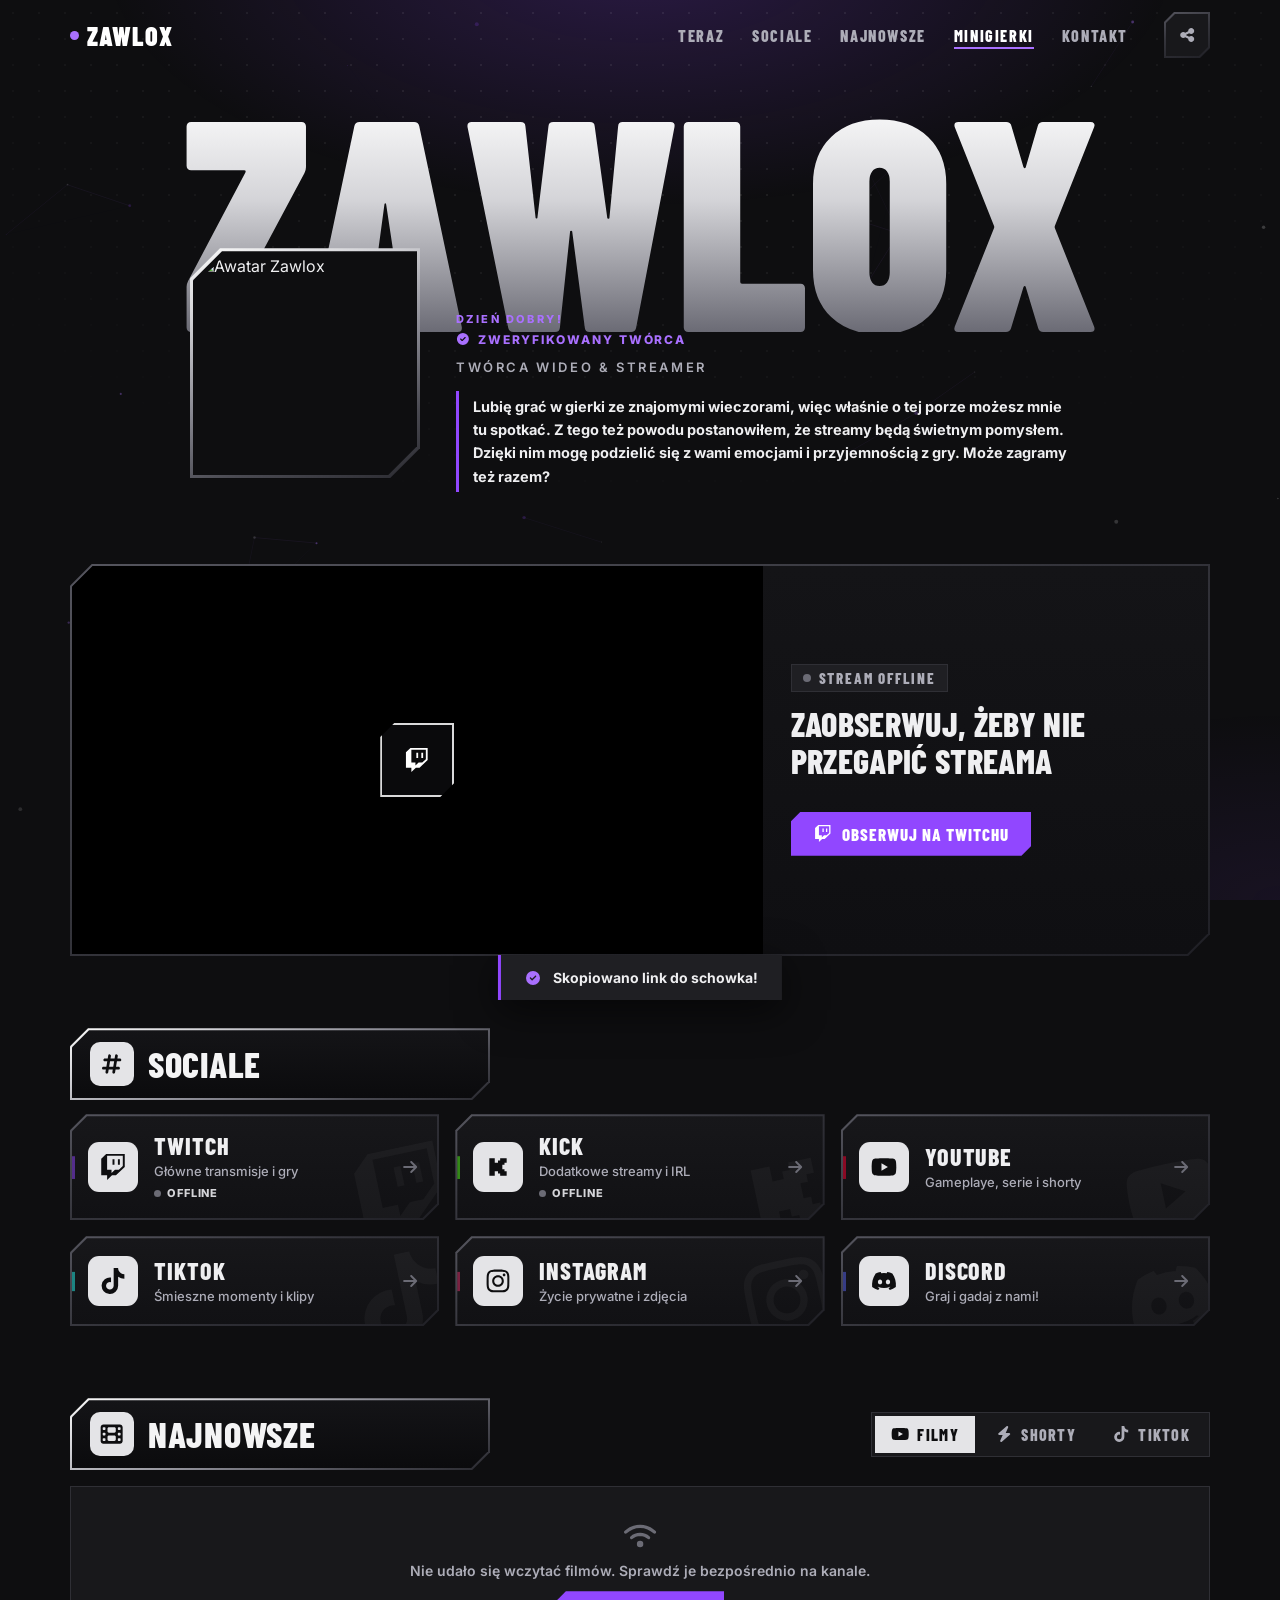
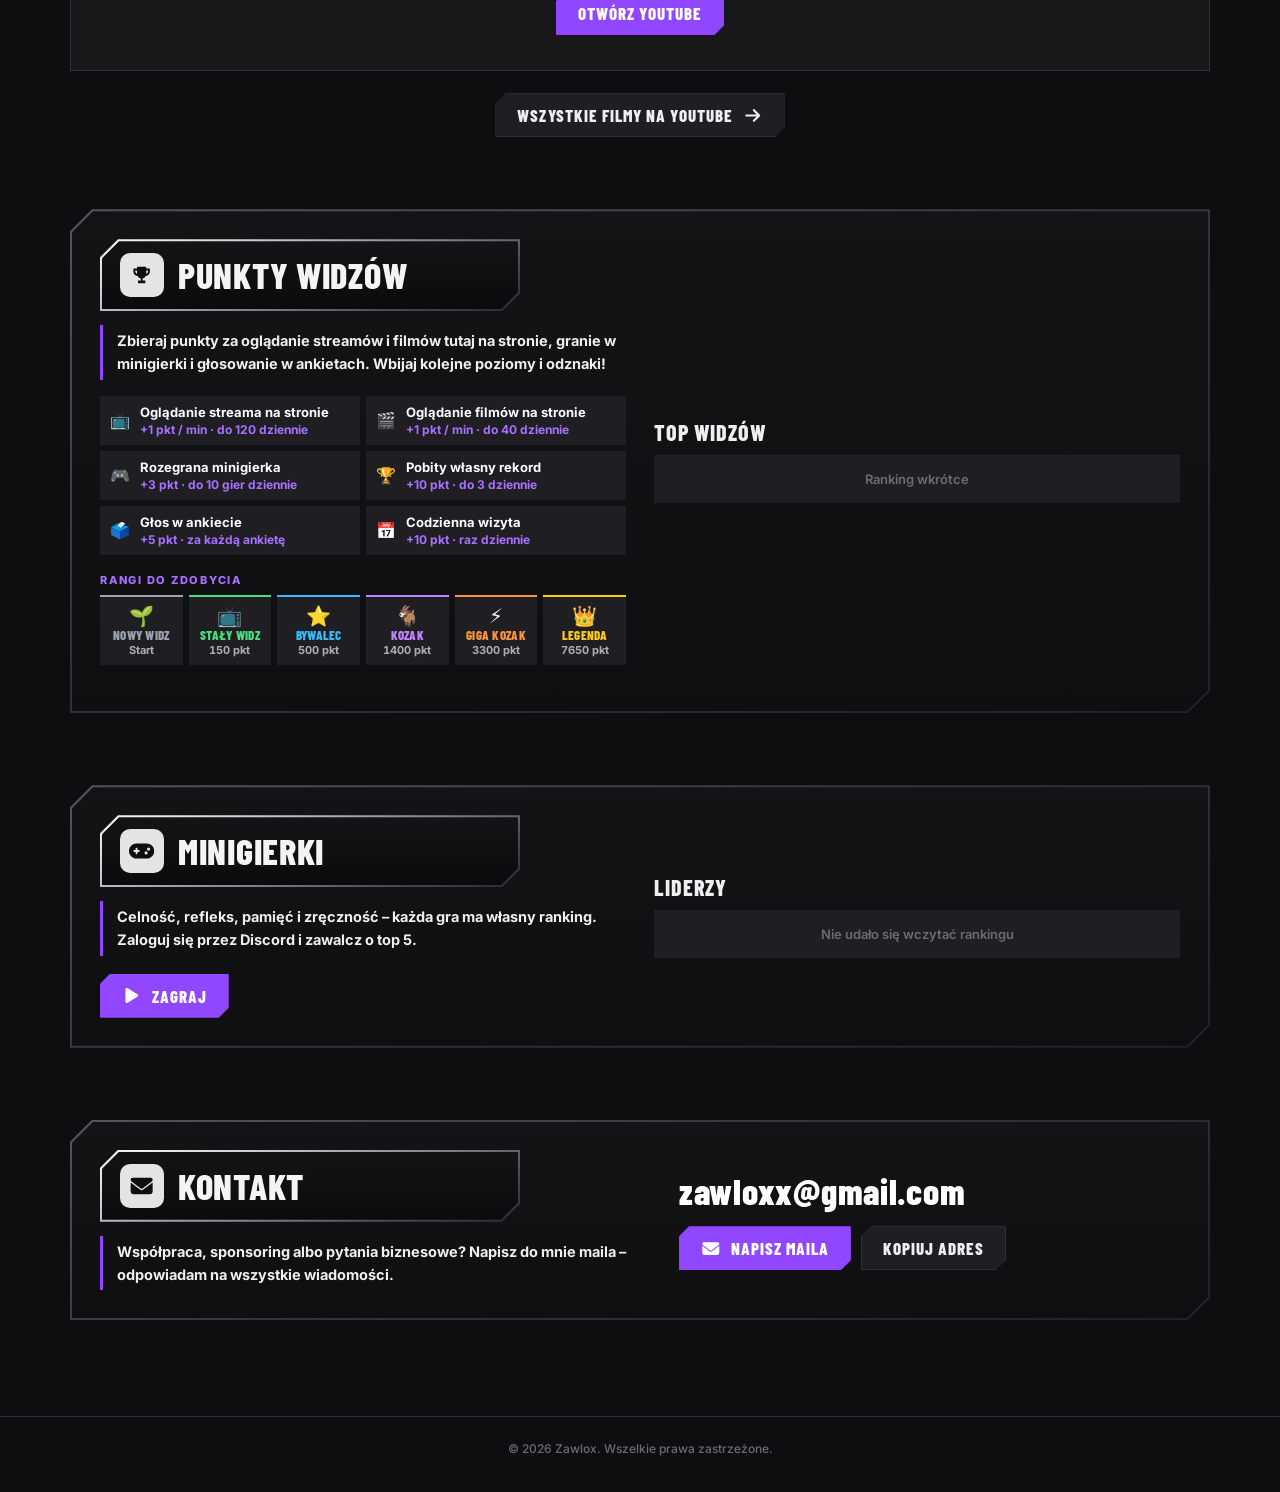
==== commit 0380472c: "Add files via upload" ====
--- a/index.html
+++ b/index.html
@@ -598,6 +598,14 @@
         .pts-rules li span:first-child { grid-row: span 2; font-size: 16px; }
         .pts-rules b { font-weight: 700; color: #fff; }
         .pts-rules small { color: var(--accent-2); font-weight: 700; font-size: 12px; }
+        .pts-sub { margin: 18px 0 8px; font-size: 11px; font-weight: 800; letter-spacing: 0.16em; text-transform: uppercase; color: var(--accent-2); }
+        .pts-ranks { margin: 0; padding: 0; list-style: none; display: grid; grid-template-columns: repeat(6, minmax(0, 1fr)); gap: 6px; }
+        .pts-ranks li { display: grid; justify-items: center; gap: 1px; padding: 9px 4px 8px; text-align: center; background: var(--surface-2); box-shadow: inset 0 2px 0 var(--rc); }
+        .pts-ranks .i { font-size: 20px; line-height: 1.2; }
+        .pts-ranks b { font-family: 'Barlow Condensed', sans-serif; font-weight: 800; font-size: 13px; line-height: 1.05; letter-spacing: 0.02em; text-transform: uppercase; color: var(--rc); }
+        .pts-ranks small { font-size: 11px; font-weight: 700; color: var(--muted); font-variant-numeric: tabular-nums; }
+        .pts-ranks li.is-me { background: color-mix(in srgb, var(--rc) 20%, #1f1f23); box-shadow: inset 0 2px 0 var(--rc), inset 0 0 0 1px var(--rc); }
+        .pts-ranks li.is-me small { color: #fff; }
         .pts-cta { display: flex; flex-wrap: wrap; align-items: center; gap: 10px 14px; margin-top: 18px; }
         .pts-cta .btn { margin-top: 0; }
         .pts-me { font-size: 14px; font-weight: 600; color: var(--muted); }
@@ -978,6 +986,7 @@
             .nav-login span, .nav-name { display: none; }
             .nav-pts { font-size: 13px; padding: 2px 6px; }
             .pts-rules { grid-template-columns: 1fr; }
+            .pts-ranks { grid-template-columns: repeat(3, minmax(0, 1fr)); }
             .nav-user .hud-in { padding: 0 8px; }
             .nav-menu { right: -54px; }
             .topnav-links {
@@ -1368,6 +1377,8 @@
                         </div>
                         <p class="note">Zbieraj punkty za oglądanie streamów i filmów tutaj na stronie, granie w minigierki i głosowanie w ankietach. Wbijaj kolejne poziomy i odznaki!</p>
                         <ul id="pts-rules" class="pts-rules"></ul>
+                        <p class="pts-sub">Rangi do zdobycia</p>
+                        <ol id="pts-ranks" class="pts-ranks"></ol>
                         <div id="pts-cta" class="pts-cta"></div>
                     </div>
                     <div class="game-board">
@@ -2940,17 +2951,36 @@
                 rules.appendChild(li);
             });
 
+            // ---------- pasek rang ----------
+            function renderRanks() {
+                const ol = $('pts-ranks'); ol.innerHTML = '';
+                const mine = total !== null && role !== 'owner' ? P.rankOf(P.level(total).level) : null;
+                P.RANKS.forEach(r => {
+                    const li = document.createElement('li');
+                    li.style.setProperty('--rc', r.color);
+                    if (r === mine) { li.className = 'is-me'; li.title = 'Twoja ranga'; }
+                    li.innerHTML = '<span class="i" aria-hidden="true"></span><b></b><small></small>';
+                    li.children[0].textContent = r.icon;
+                    li.children[1].textContent = r.name;
+                    const from = P.need(r.lvl);
+                    li.children[2].textContent = r === mine ? 'Twoja ranga' : from ? nf.format(from) + ' pkt' : 'Start';
+                    ol.appendChild(li);
+                });
+            }
+            renderRanks();
+
             // ---------- licznik w menu ----------
             function showTotal(t, bump) {
                 total = t;
                 const chip = $('nav-pts');
                 chip.hidden = !user || t === null;
-                if (t === null) return;
+                if (t === null) { renderRanks(); return; }
                 chip.textContent = nf.format(t) + ' pkt';
                 const lv = P.level(t);
                 const menuLvl = $('nav-menu-lvl');
                 menuLvl.hidden = false;
                 menuLvl.textContent = role === 'owner' ? `★ Twórca · ${nf.format(t)} pkt` : `Poziom ${lv.level} · ${P.title(lv.level)} · ${nf.format(t)} pkt`;
+                renderRanks();
                 if (bump) { chip.classList.remove('is-bump'); void chip.offsetWidth; chip.classList.add('is-bump'); setTimeout(() => chip.classList.remove('is-bump'), 350); }
                 renderCta();
             }
@@ -3018,7 +3048,8 @@
                     const name = document.createElement('span'); name.className = 'home-name';
                     name.textContent = r.name;
                     const lvl = document.createElement('span'); lvl.className = 'pts-lvl';
-                    lvl.textContent = `Poziom ${P.level(r.points).level}`;
+                    const rk = P.rankOf(P.level(r.points).level);
+                    lvl.textContent = `${rk.icon} ${rk.name}`; lvl.style.color = rk.color;
                     name.appendChild(lvl);
                     const score = document.createElement('span'); score.className = 'home-score';
                     score.textContent = nf.format(r.points);
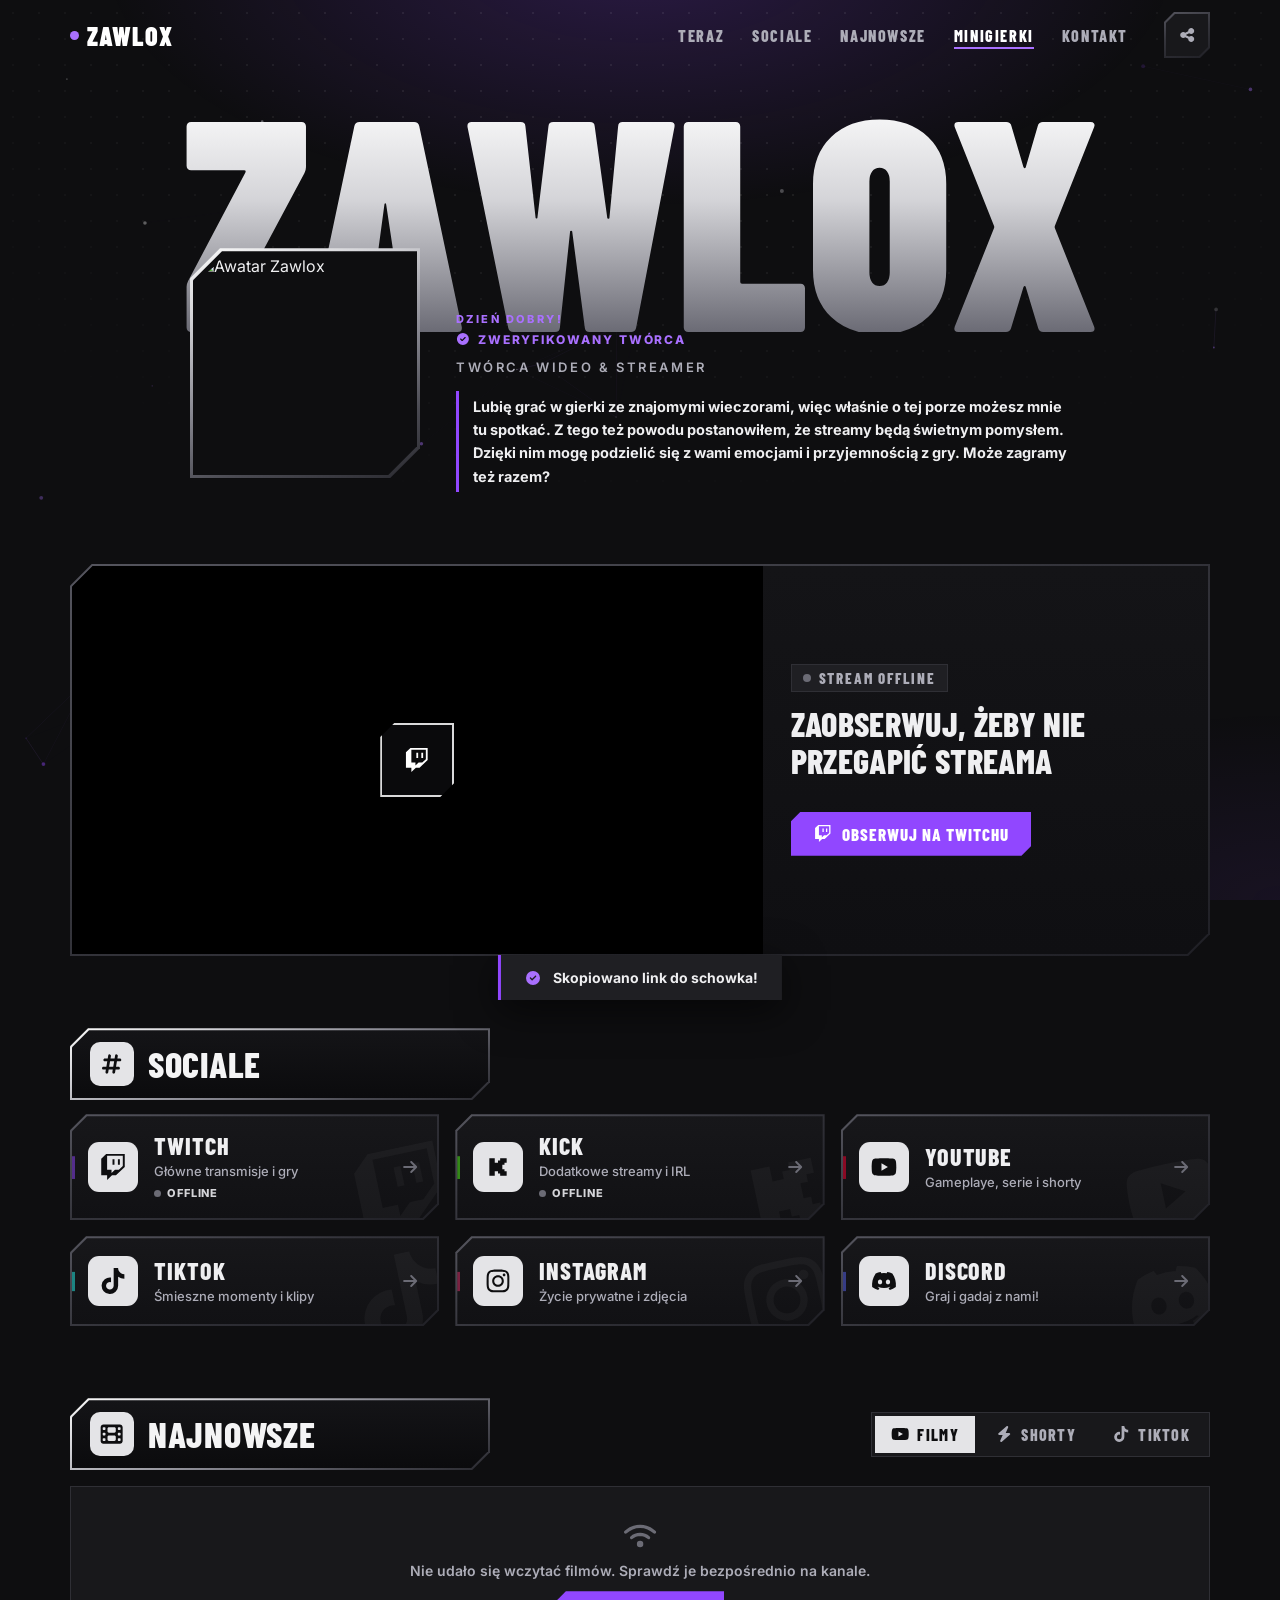
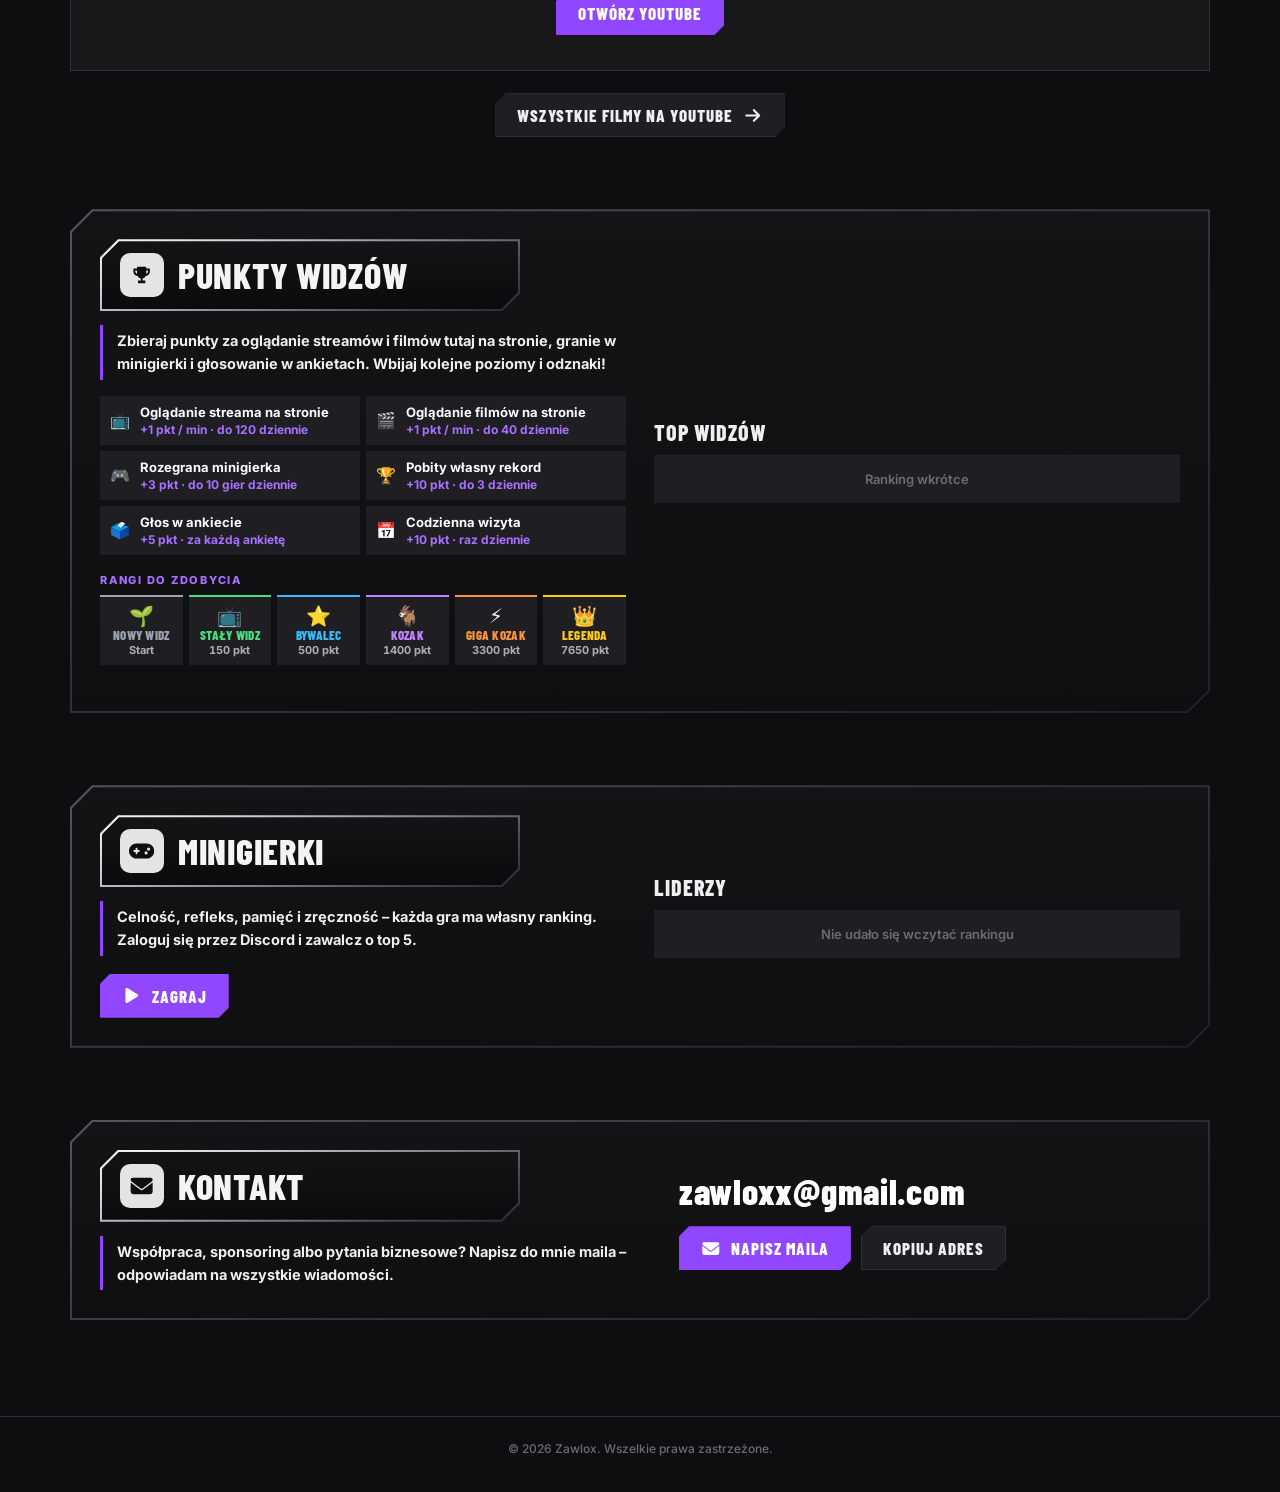
==== commit 9dbb9ab8: "Add files via upload" ====
--- a/index.html
+++ b/index.html
@@ -37,7 +37,7 @@
             document.documentElement.classList.add('js-reveal');
         }
     </script>
-    <script src="motyw.js"></script>
+    <script src="motyw.js?v=20261016b"></script>
     <style>
         /* =========================================================
            KOLORY I ZMIENNE – styl paneli z Twitcha
@@ -1469,9 +1469,9 @@
     </div>
 
     <!-- Ustawienia rankingu i lista minigierek (wspólne z grami) -->
-    <script src="config.js"></script>
-    <script src="gry-lista.js"></script>
-    <script src="punkty.js"></script>
+    <script src="config.js?v=20261016b"></script>
+    <script src="gry-lista.js?v=20261016b"></script>
+    <script src="punkty.js?v=20261016b"></script>
     <!-- Biblioteka Supabase: logowanie Discord + głosowanie -->
     <script src="https://cdn.jsdelivr.net/npm/@supabase/supabase-js@2.45.4/dist/umd/supabase.js"></script>
     <script>
@@ -2954,6 +2954,7 @@
             // ---------- pasek rang ----------
             function renderRanks() {
                 const ol = $('pts-ranks'); ol.innerHTML = '';
+                if (!P.RANKS || !P.rankOf) { ol.previousElementSibling.hidden = true; return; }   // stary punkty.js w pamięci przeglądarki
                 const mine = total !== null && role !== 'owner' ? P.rankOf(P.level(total).level) : null;
                 P.RANKS.forEach(r => {
                     const li = document.createElement('li');
@@ -3048,8 +3049,9 @@
                     const name = document.createElement('span'); name.className = 'home-name';
                     name.textContent = r.name;
                     const lvl = document.createElement('span'); lvl.className = 'pts-lvl';
-                    const rk = P.rankOf(P.level(r.points).level);
-                    lvl.textContent = `${rk.icon} ${rk.name}`; lvl.style.color = rk.color;
+                    const rk = P.rankOf ? P.rankOf(P.level(r.points).level) : null;
+                    lvl.textContent = rk ? `${rk.icon} ${rk.name}` : `Poziom ${P.level(r.points).level}`;
+                    if (rk) lvl.style.color = rk.color;
                     name.appendChild(lvl);
                     const score = document.createElement('span'); score.className = 'home-score';
                     score.textContent = nf.format(r.points);
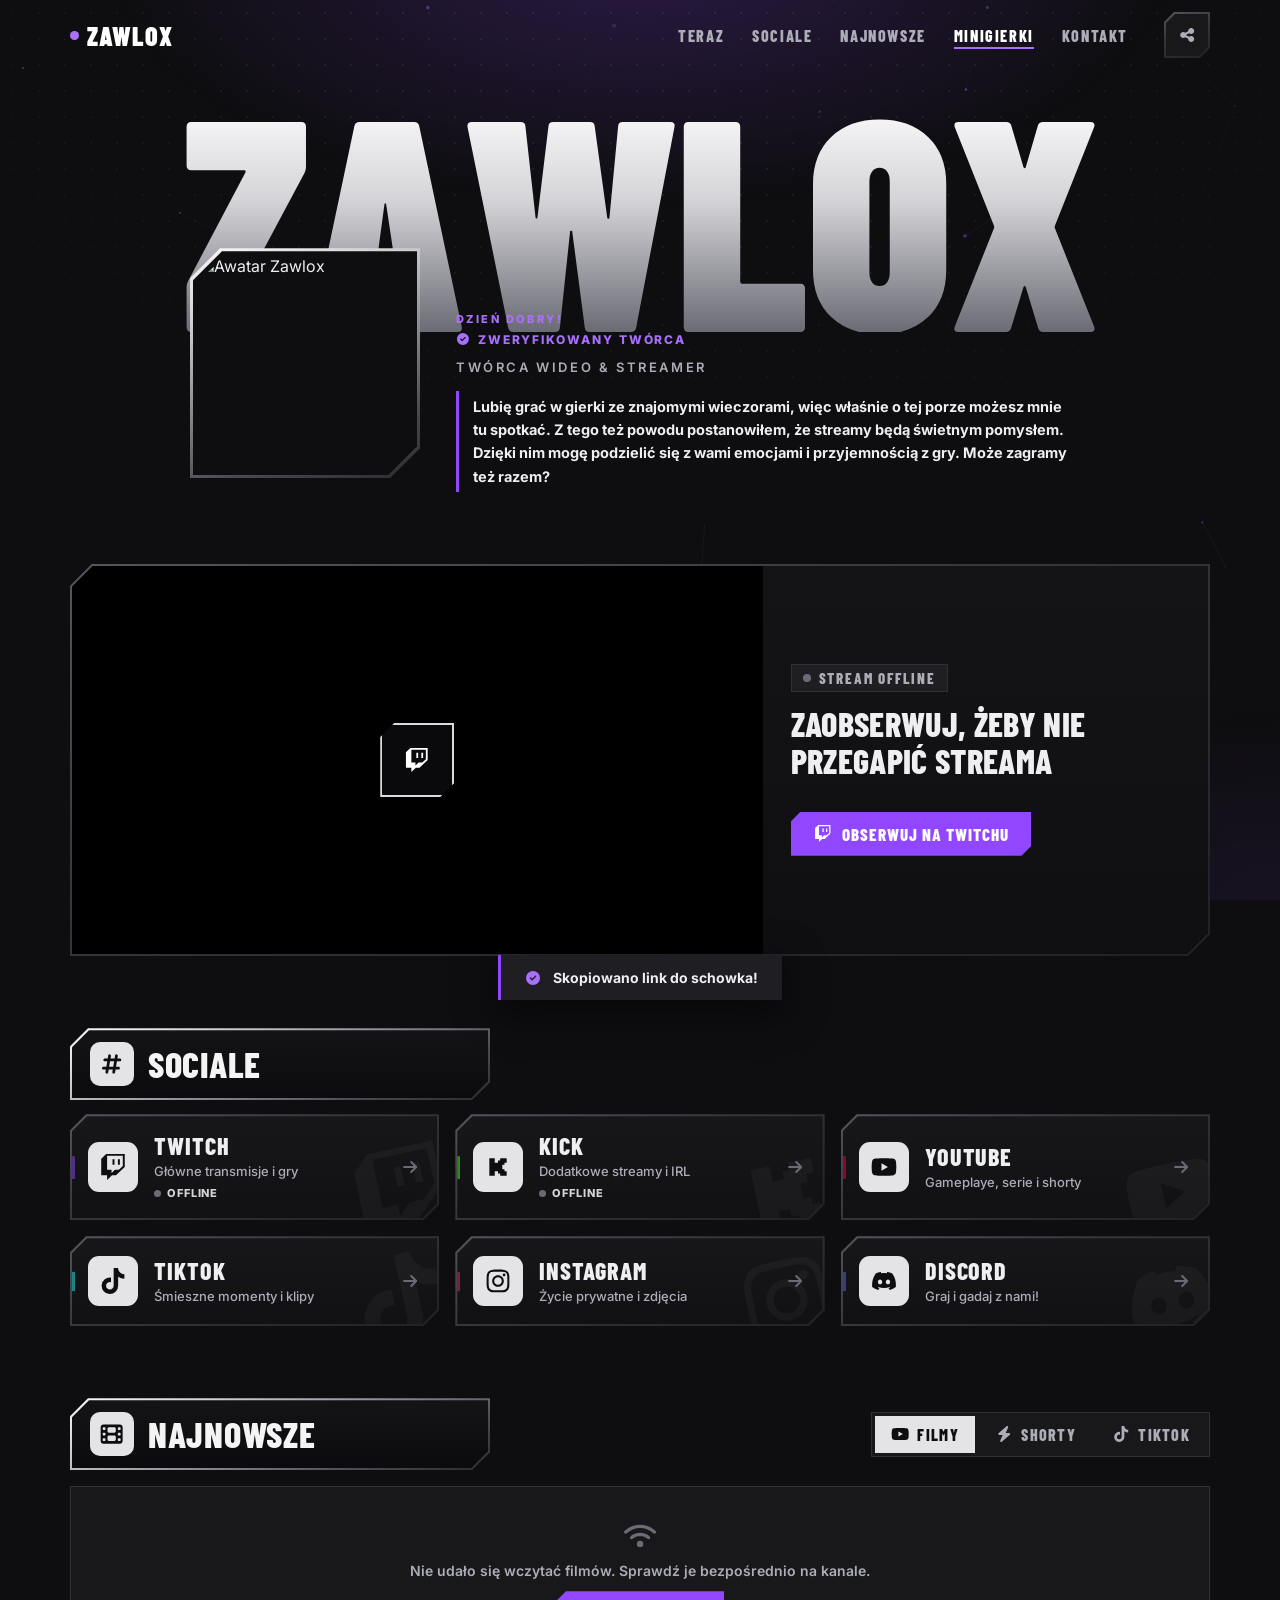
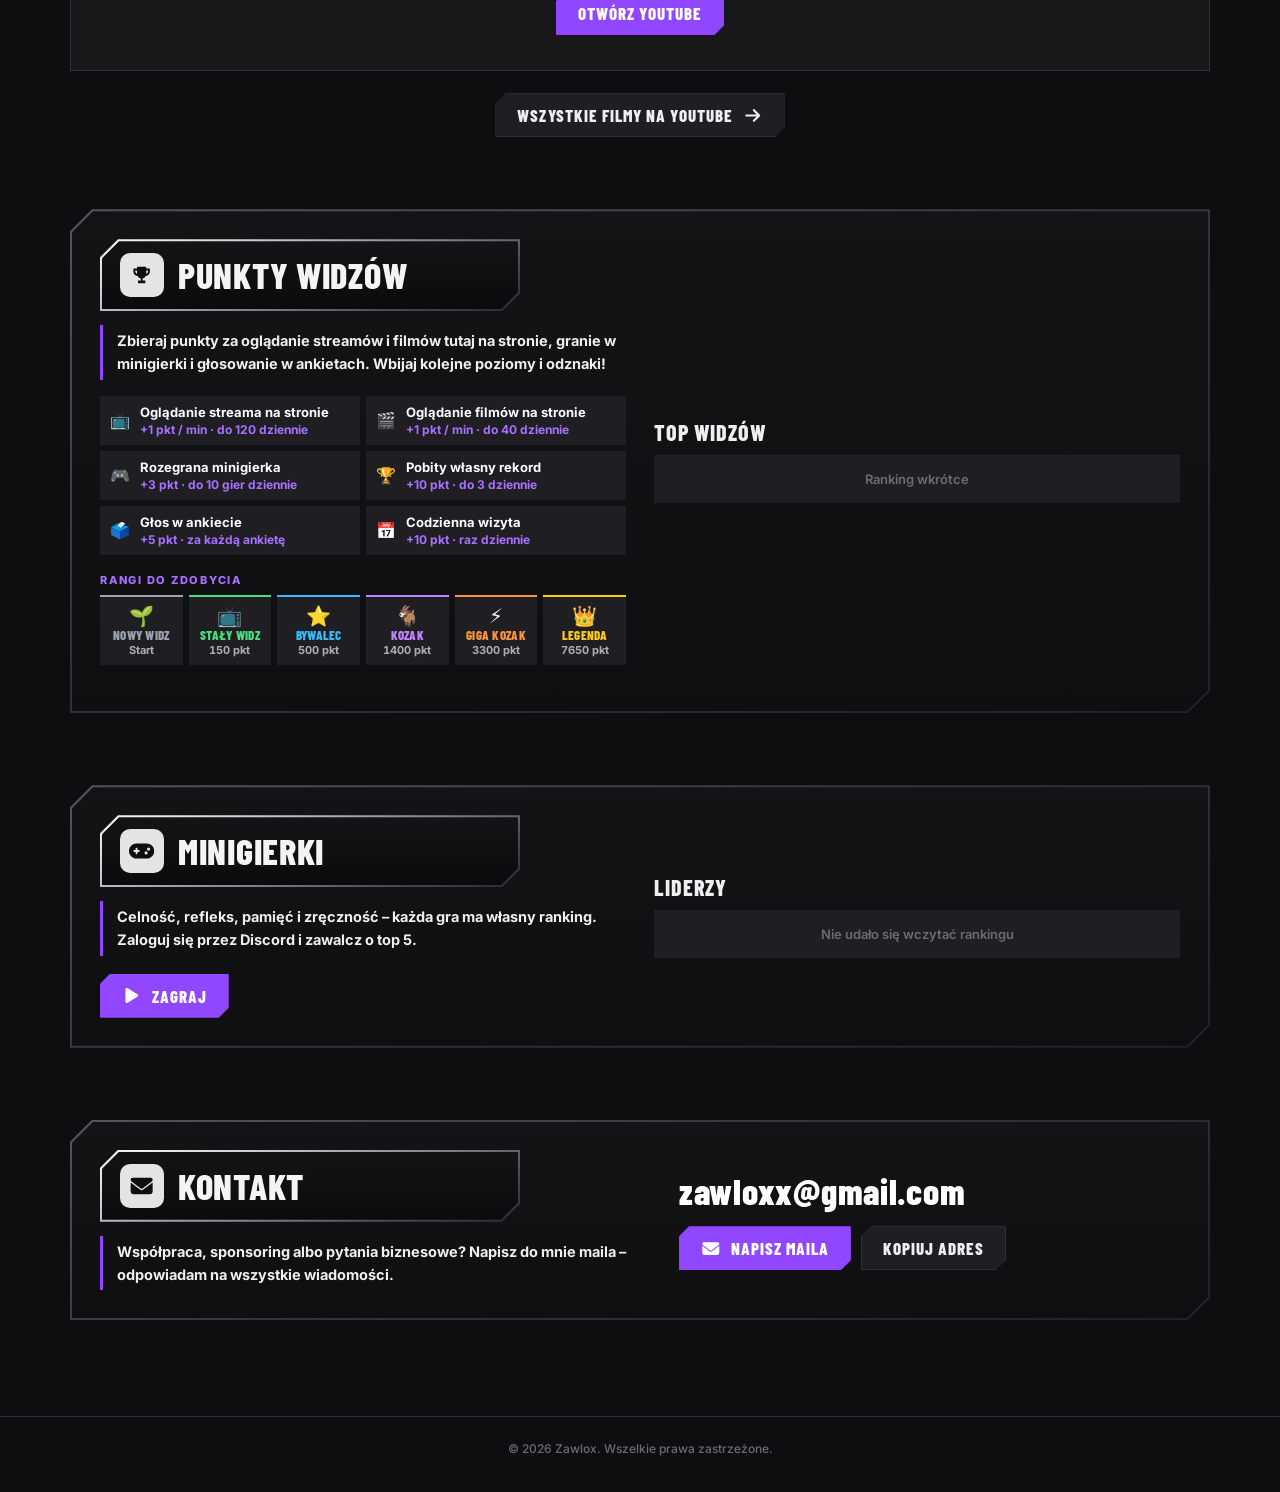
==== commit b9eeac72: "Add files via upload" ====
--- a/index.html
+++ b/index.html
@@ -13,16 +13,15 @@
     <meta property="og:title" content="Zawlox - Social Media">
     <meta property="og:description" content="Sprawdź moje streamy na Twitch, Kick oraz materiały na YouTube i TikToku!">
     <meta property="og:type" content="website">
-    <!-- WAŻNE: po wrzuceniu strony zamień "https://10adamo01.github.io/Social_Media/" na prawdziwy adres
-         (Discord i Facebook wymagają pełnego adresu obrazka). Plik podglad.png wrzuć obok index.html. -->
-    <meta property="og:url" content="https://10adamo01.github.io/Social_Media/">
-    <meta property="og:image" content="https://10adamo01.github.io/Social_Media/podglad.png">
+    <meta property="og:url" content="https://zawlox.pl/">
+    <link rel="canonical" href="https://zawlox.pl/">
+    <meta property="og:image" content="https://zawlox.pl/podglad.png">
     <meta property="og:image:width" content="1200">
     <meta property="og:image:height" content="630">
     <meta property="og:image:alt" content="Zawlox – Twitch, Kick, YouTube, TikTok, Discord">
     <meta property="og:locale" content="pl_PL">
     <meta name="twitter:card" content="summary_large_image">
-    <meta name="twitter:image" content="https://10adamo01.github.io/Social_Media/podglad.png">
+    <meta name="twitter:image" content="https://zawlox.pl/podglad.png">
     <meta name="theme-color" content="#0e0e10">
 
     <link rel="icon" href="data:image/svg+xml,%3Csvg xmlns='http://www.w3.org/2000/svg' viewBox='0 0 64 64'%3E%3Cpath d='M12 0h52v52L52 64H0V12z' fill='%230e0e10' stroke='%23d4d4d8' stroke-width='4'/%3E%3Ctext x='50%25' y='56%25' dominant-baseline='middle' text-anchor='middle' font-family='Arial Black,Arial' font-weight='900' font-size='38' fill='%23ffffff'%3EZ%3C/text%3E%3C/svg%3E">
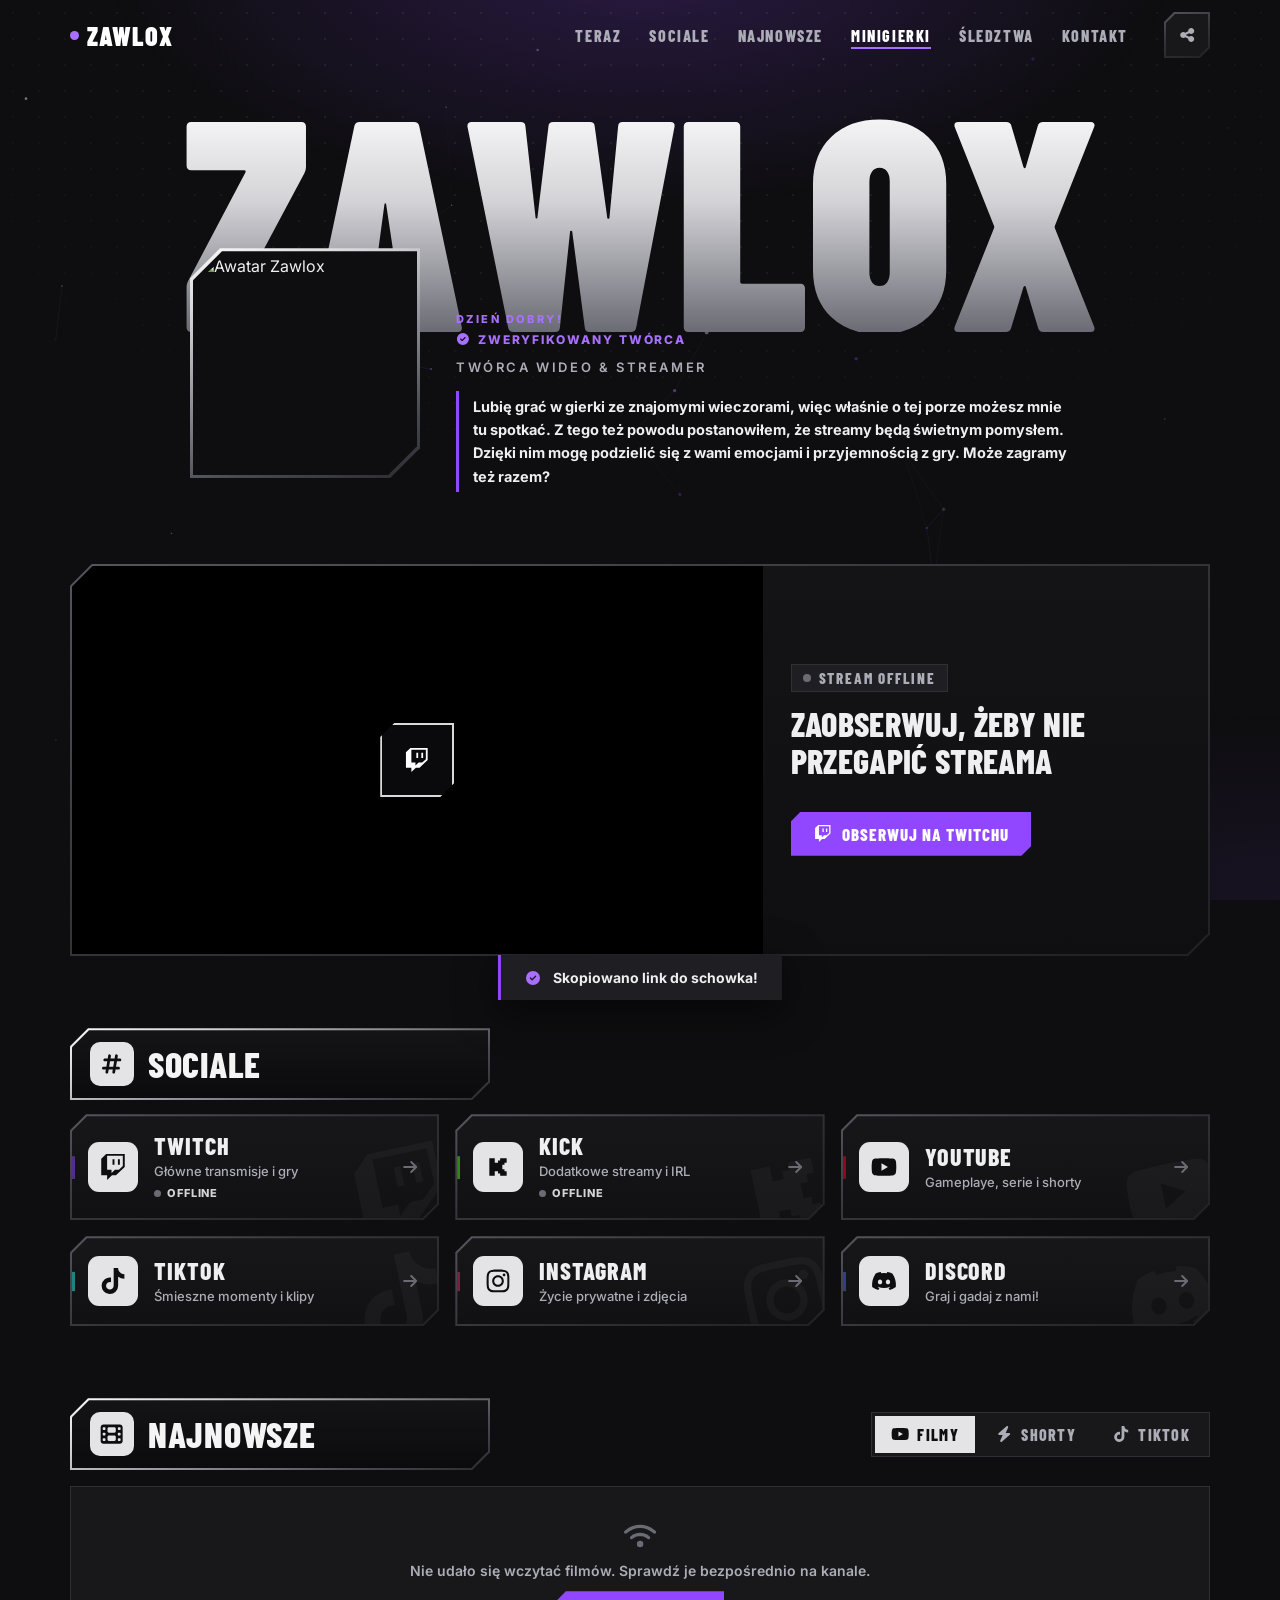
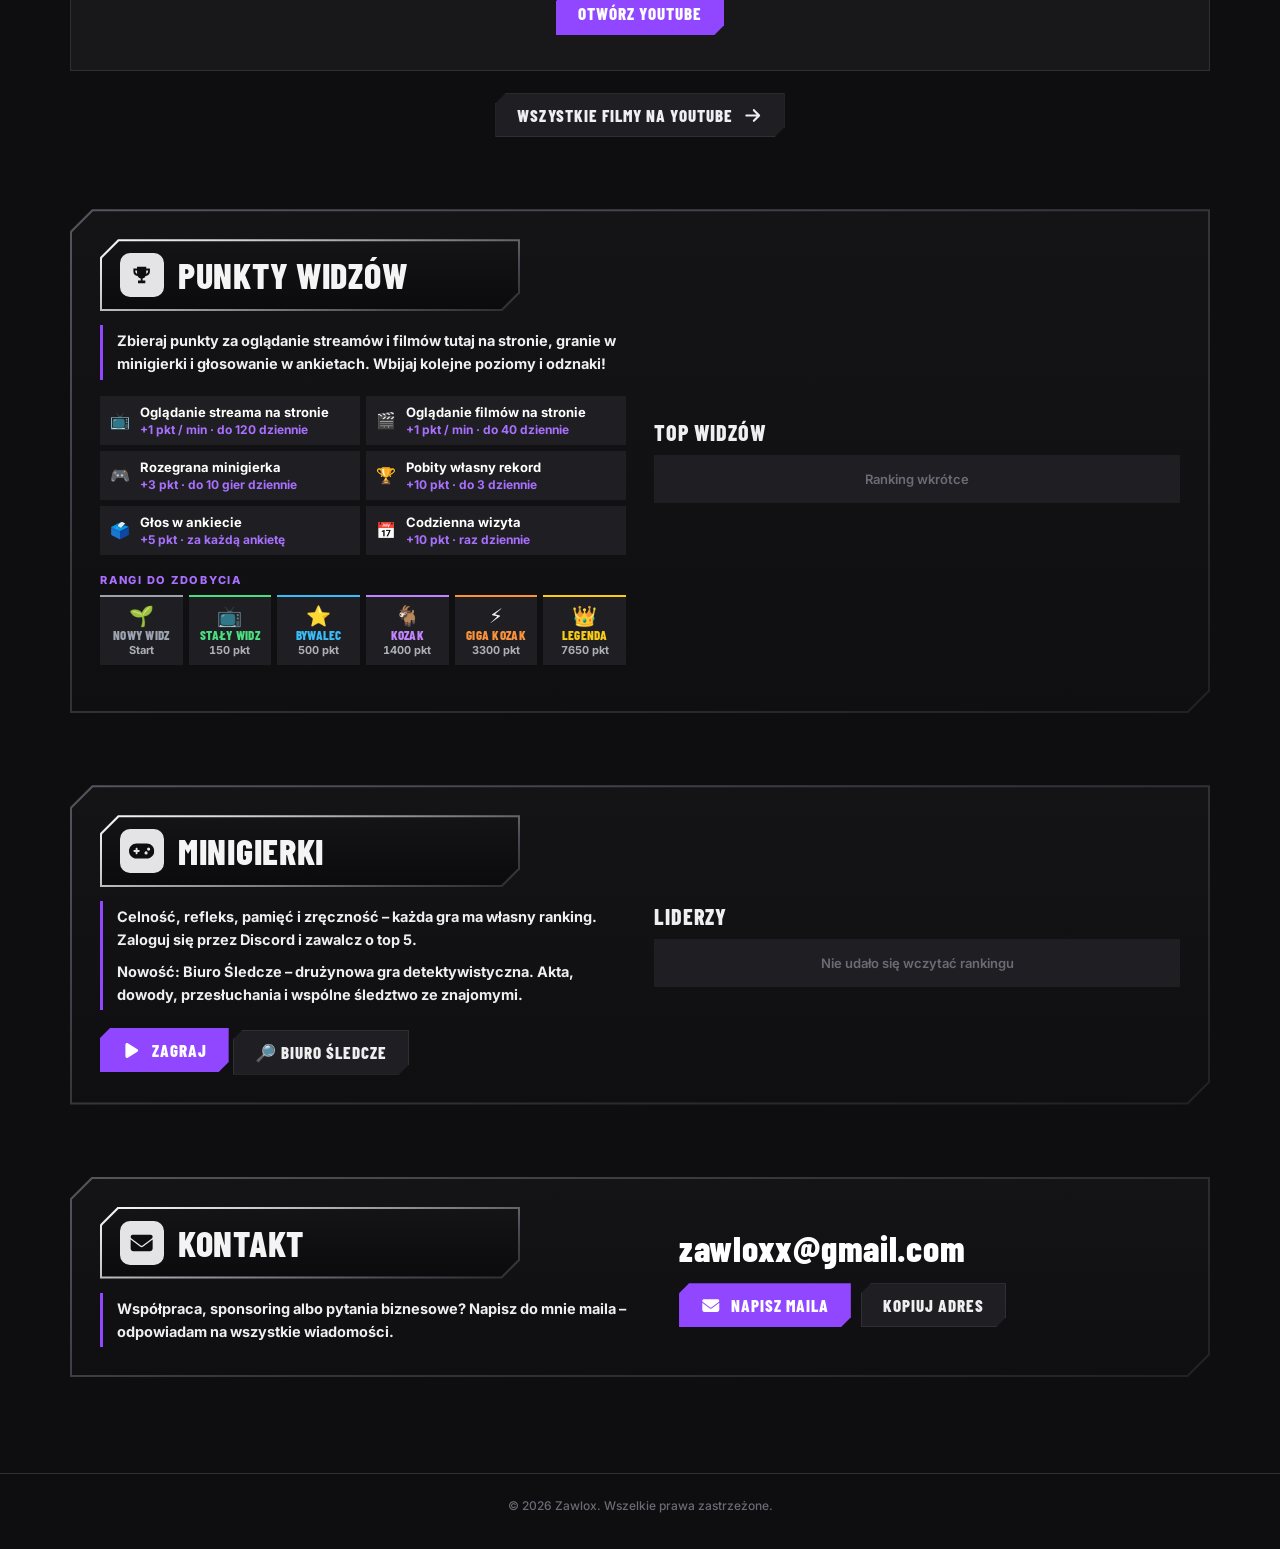
==== commit 807a5190: "Add files via upload" ====
--- a/index.html
+++ b/index.html
@@ -1061,6 +1061,7 @@
                 <a href="#sociale">Sociale</a>
                 <a href="#latest">Najnowsze</a>
                 <a href="#minigierki">Minigierki</a>
+                <a href="detektyw/">Śledztwa</a>
                 <a href="#kontakt">Kontakt</a>
             </div>
             <div id="nav-auth" class="nav-auth" hidden>
@@ -1077,6 +1078,7 @@
                         <a href="ranking.html">Ranking widzów</a>
                         <a href="#glosowanie" id="nav-menu-poll" hidden>Głosowanie</a>
                         <a href="minigierki.html">Minigierki i rankingi</a>
+                        <a href="detektyw/">Biuro Śledcze</a>
                         <a href="ustawienia.html" id="nav-menu-settings" hidden>Ustawienia</a>
                         <button id="nav-logout" type="button">Wyloguj się</button>
                     </div>
@@ -1402,9 +1404,11 @@
                             </div>
                         </div>
                         <p class="note">Celność, refleks, pamięć i zręczność – każda gra ma własny ranking. Zaloguj się przez Discord i zawalcz o top 5.</p>
+                        <p class="note">Nowość: <b>Biuro Śledcze</b> – drużynowa gra detektywistyczna. Akta, dowody, przesłuchania i wspólne śledztwo ze znajomymi.</p>
                         <a class="btn btn-primary" href="minigierki.html">
                             <svg class="ic" aria-hidden="true"><use href="#i-play"/></svg> Zagraj
                         </a>
+                        <a class="btn btn-ghost" href="detektyw/">🔎 Biuro Śledcze</a>
                     </div>
                     <div class="game-board">
                         <p class="game-board-title">Liderzy</p>
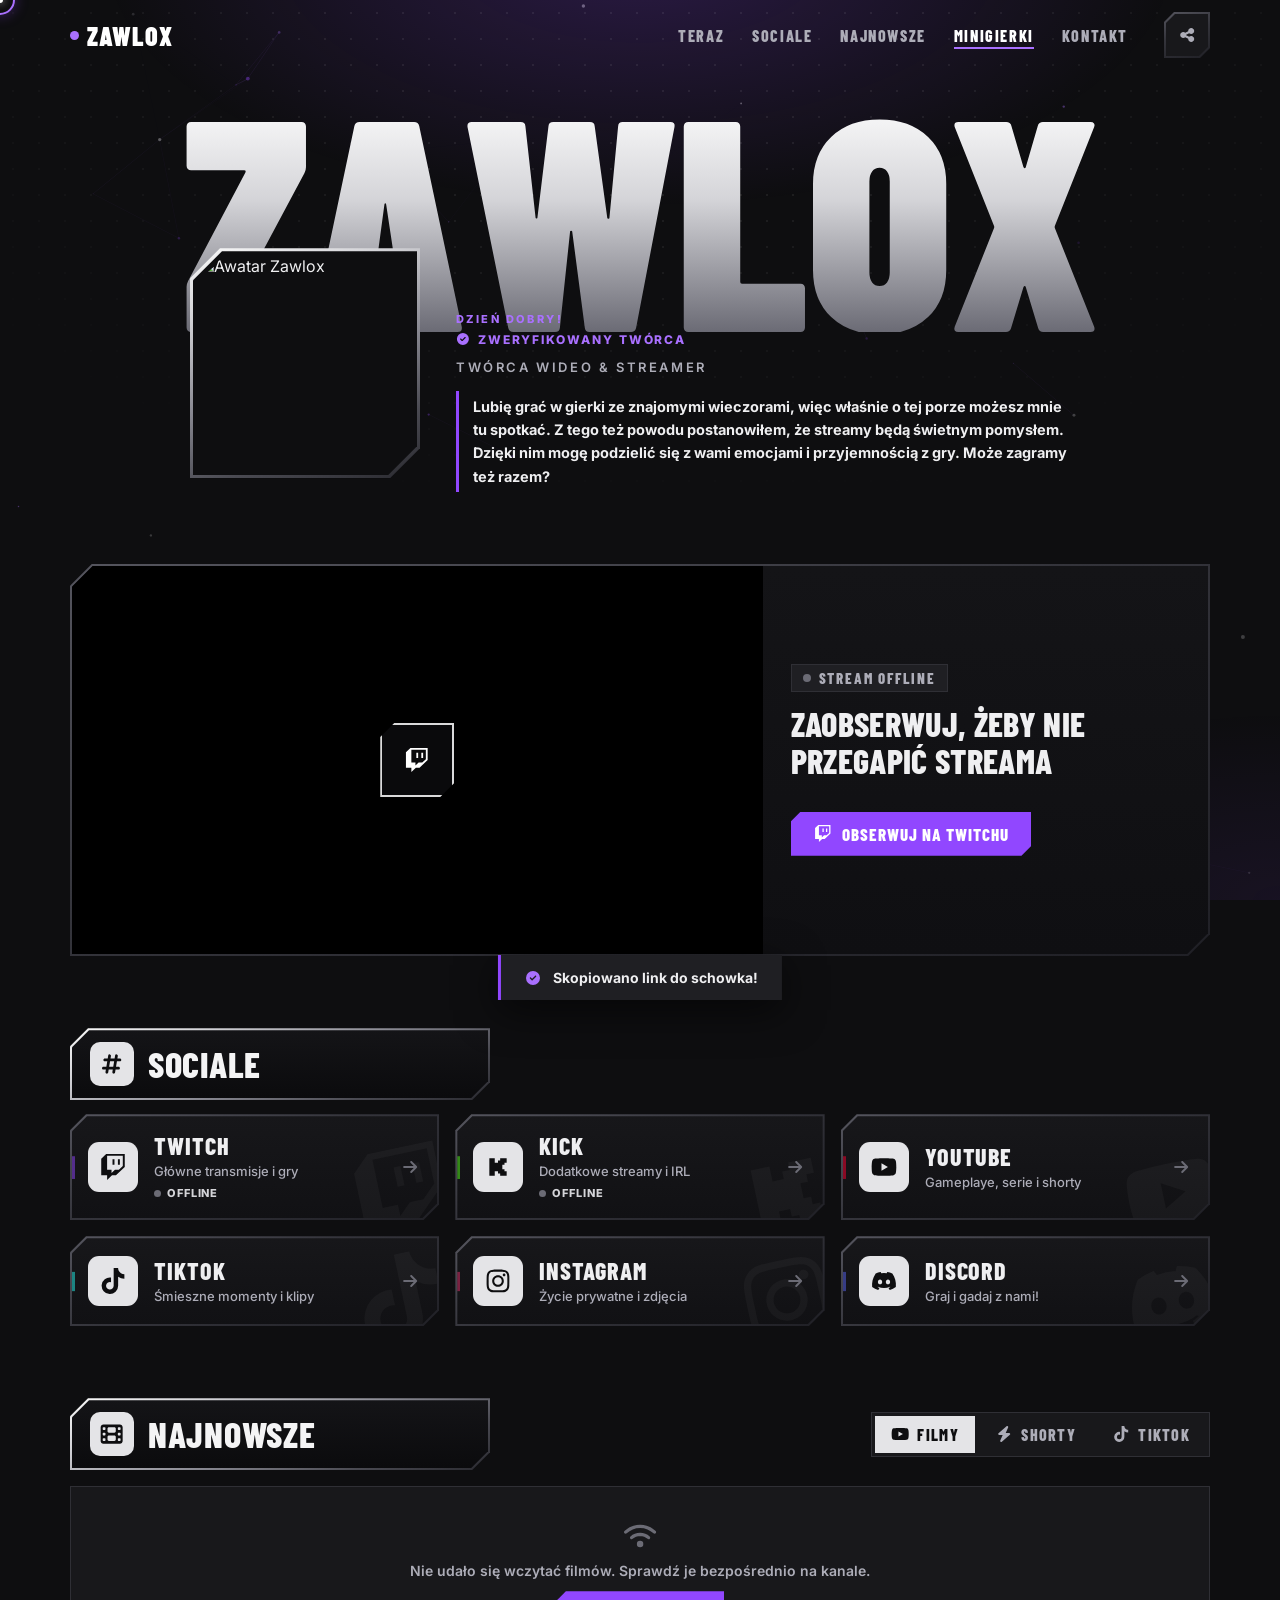
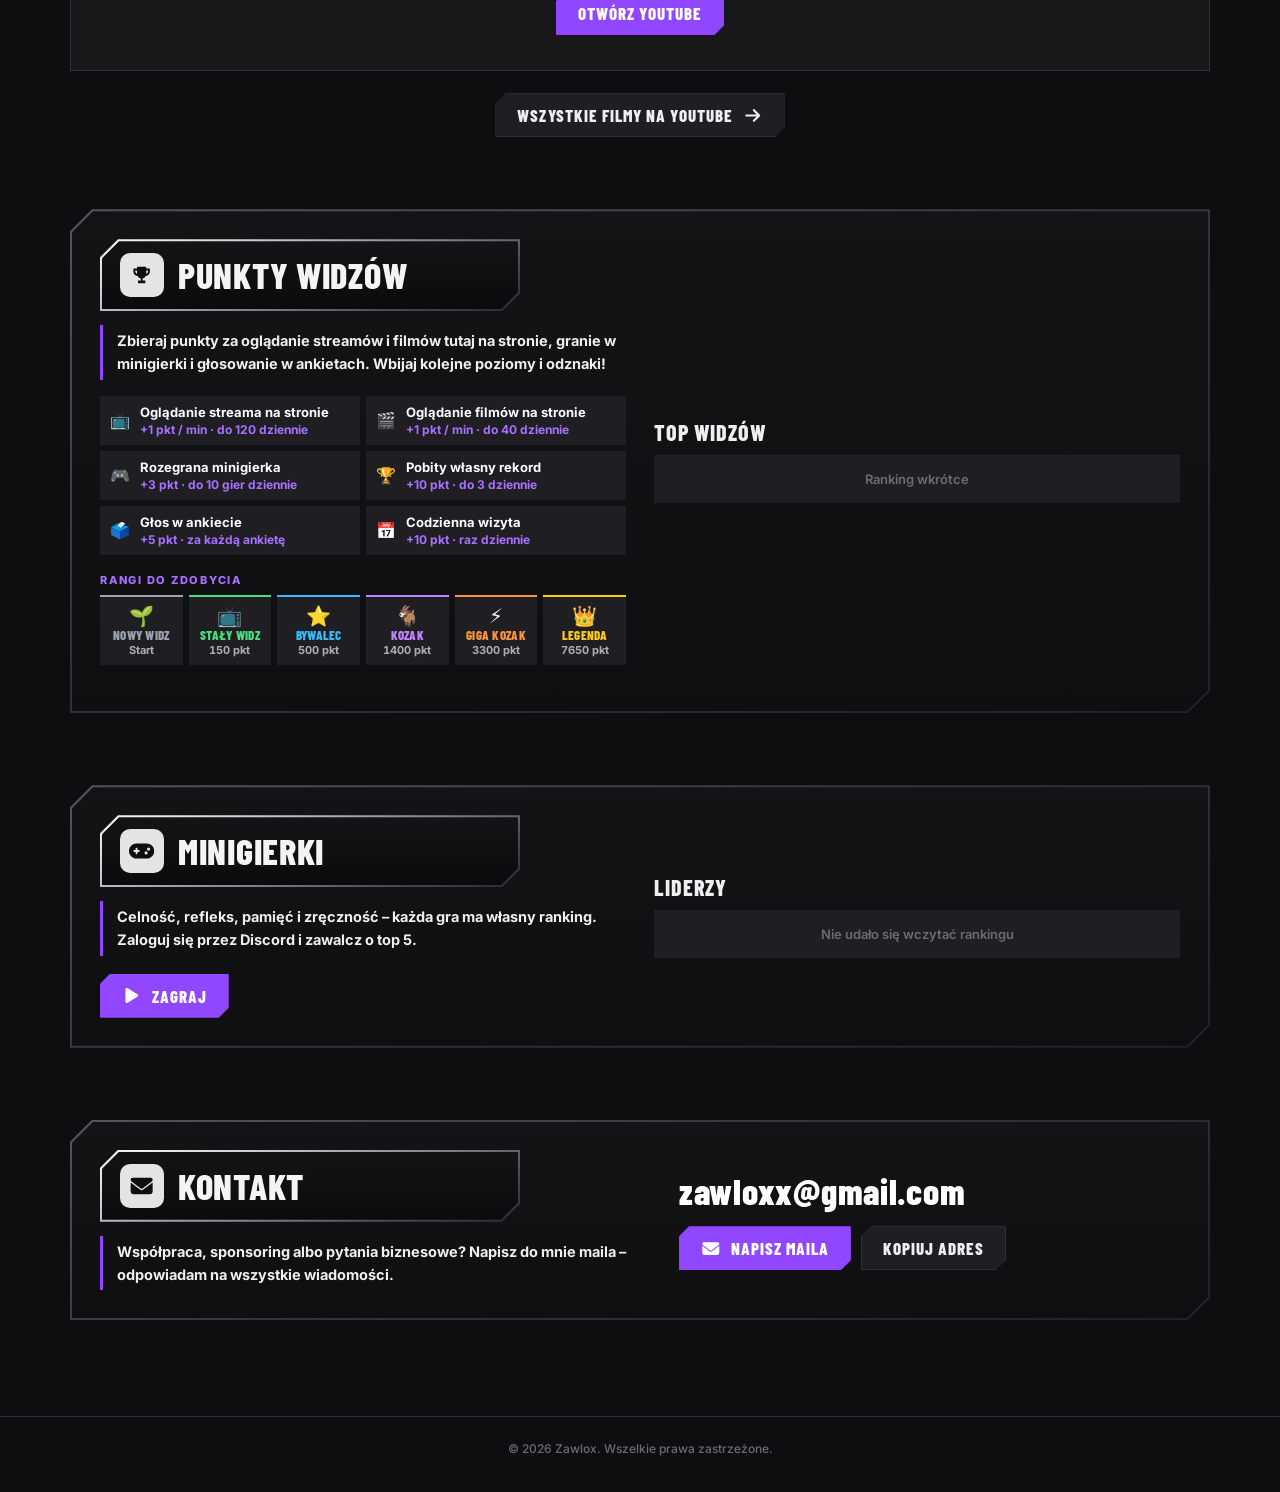
==== commit adc14cf7: "Add files via upload" ====
--- a/index.html
+++ b/index.html
@@ -36,7 +36,8 @@
             document.documentElement.classList.add('js-reveal');
         }
     </script>
-    <script src="motyw.js?v=20261016b"></script>
+    <script src="motywy/lista.js?v=20261102b"></script>
+    <script src="motyw.js?v=20261102b"></script>
     <style>
         /* =========================================================
            KOLORY I ZMIENNE – styl paneli z Twitcha
@@ -1061,7 +1062,6 @@
                 <a href="#sociale">Sociale</a>
                 <a href="#latest">Najnowsze</a>
                 <a href="#minigierki">Minigierki</a>
-                <a href="detektyw/">Śledztwa</a>
                 <a href="#kontakt">Kontakt</a>
             </div>
             <div id="nav-auth" class="nav-auth" hidden>
@@ -1076,9 +1076,9 @@
                         <p class="nav-menu-who">Zalogowano jako<b id="nav-menu-name"></b><span id="nav-menu-lvl" class="nav-menu-lvl" hidden></span></p>
                         <a href="profil.html">Mój profil</a>
                         <a href="ranking.html">Ranking widzów</a>
+                        <a href="profil.html#motywy">Zmień motyw</a>
                         <a href="#glosowanie" id="nav-menu-poll" hidden>Głosowanie</a>
                         <a href="minigierki.html">Minigierki i rankingi</a>
-                        <a href="detektyw/">Biuro Śledcze</a>
                         <a href="ustawienia.html" id="nav-menu-settings" hidden>Ustawienia</a>
                         <button id="nav-logout" type="button">Wyloguj się</button>
                     </div>
@@ -1404,11 +1404,9 @@
                             </div>
                         </div>
                         <p class="note">Celność, refleks, pamięć i zręczność – każda gra ma własny ranking. Zaloguj się przez Discord i zawalcz o top 5.</p>
-                        <p class="note">Nowość: <b>Biuro Śledcze</b> – drużynowa gra detektywistyczna. Akta, dowody, przesłuchania i wspólne śledztwo ze znajomymi.</p>
                         <a class="btn btn-primary" href="minigierki.html">
                             <svg class="ic" aria-hidden="true"><use href="#i-play"/></svg> Zagraj
                         </a>
-                        <a class="btn btn-ghost" href="detektyw/">🔎 Biuro Śledcze</a>
                     </div>
                     <div class="game-board">
                         <p class="game-board-title">Liderzy</p>
@@ -1472,9 +1470,9 @@
     </div>
 
     <!-- Ustawienia rankingu i lista minigierek (wspólne z grami) -->
-    <script src="config.js?v=20261016b"></script>
-    <script src="gry-lista.js?v=20261016b"></script>
-    <script src="punkty.js?v=20261016b"></script>
+    <script src="config.js?v=20261102b"></script>
+    <script src="gry-lista.js?v=20261102b"></script>
+    <script src="punkty.js?v=20261102b"></script>
     <!-- Biblioteka Supabase: logowanie Discord + głosowanie -->
     <script src="https://cdn.jsdelivr.net/npm/@supabase/supabase-js@2.45.4/dist/umd/supabase.js"></script>
     <script>
@@ -2995,6 +2993,7 @@
                 if (error || !data) return;
                 const before = total;
                 role = data.role || null;
+                if (window.ZawloxMotyw) window.ZawloxMotyw.setLevel(P.level(Number(data.points) || 0).level, role === 'owner');
                 showTotal(Number(data.points) || 0, before !== null && data.points > before);
                 if (announce && before !== null && data.points > before) showToast(`+${data.points - before} pkt!`);
                 loadBoard();
@@ -3120,7 +3119,7 @@
                 total = null; capped = { stream: false, video: false }; firstAward = true;
                 showTotal(null);
                 renderCta(); renderHeroHint();
-                if (!user) { $('nav-menu-lvl').hidden = true; loadBoard(); return; }
+                if (!user) { $('nav-menu-lvl').hidden = true; if (window.ZawloxMotyw) window.ZawloxMotyw.setLevel(1, false); loadBoard(); return; }
                 const { data: daily } = await sb.rpc('claim_daily');
                 if (daily > 0) showToast(`+${daily} pkt za codzienną wizytę!`);
                 await refreshTotal(false);
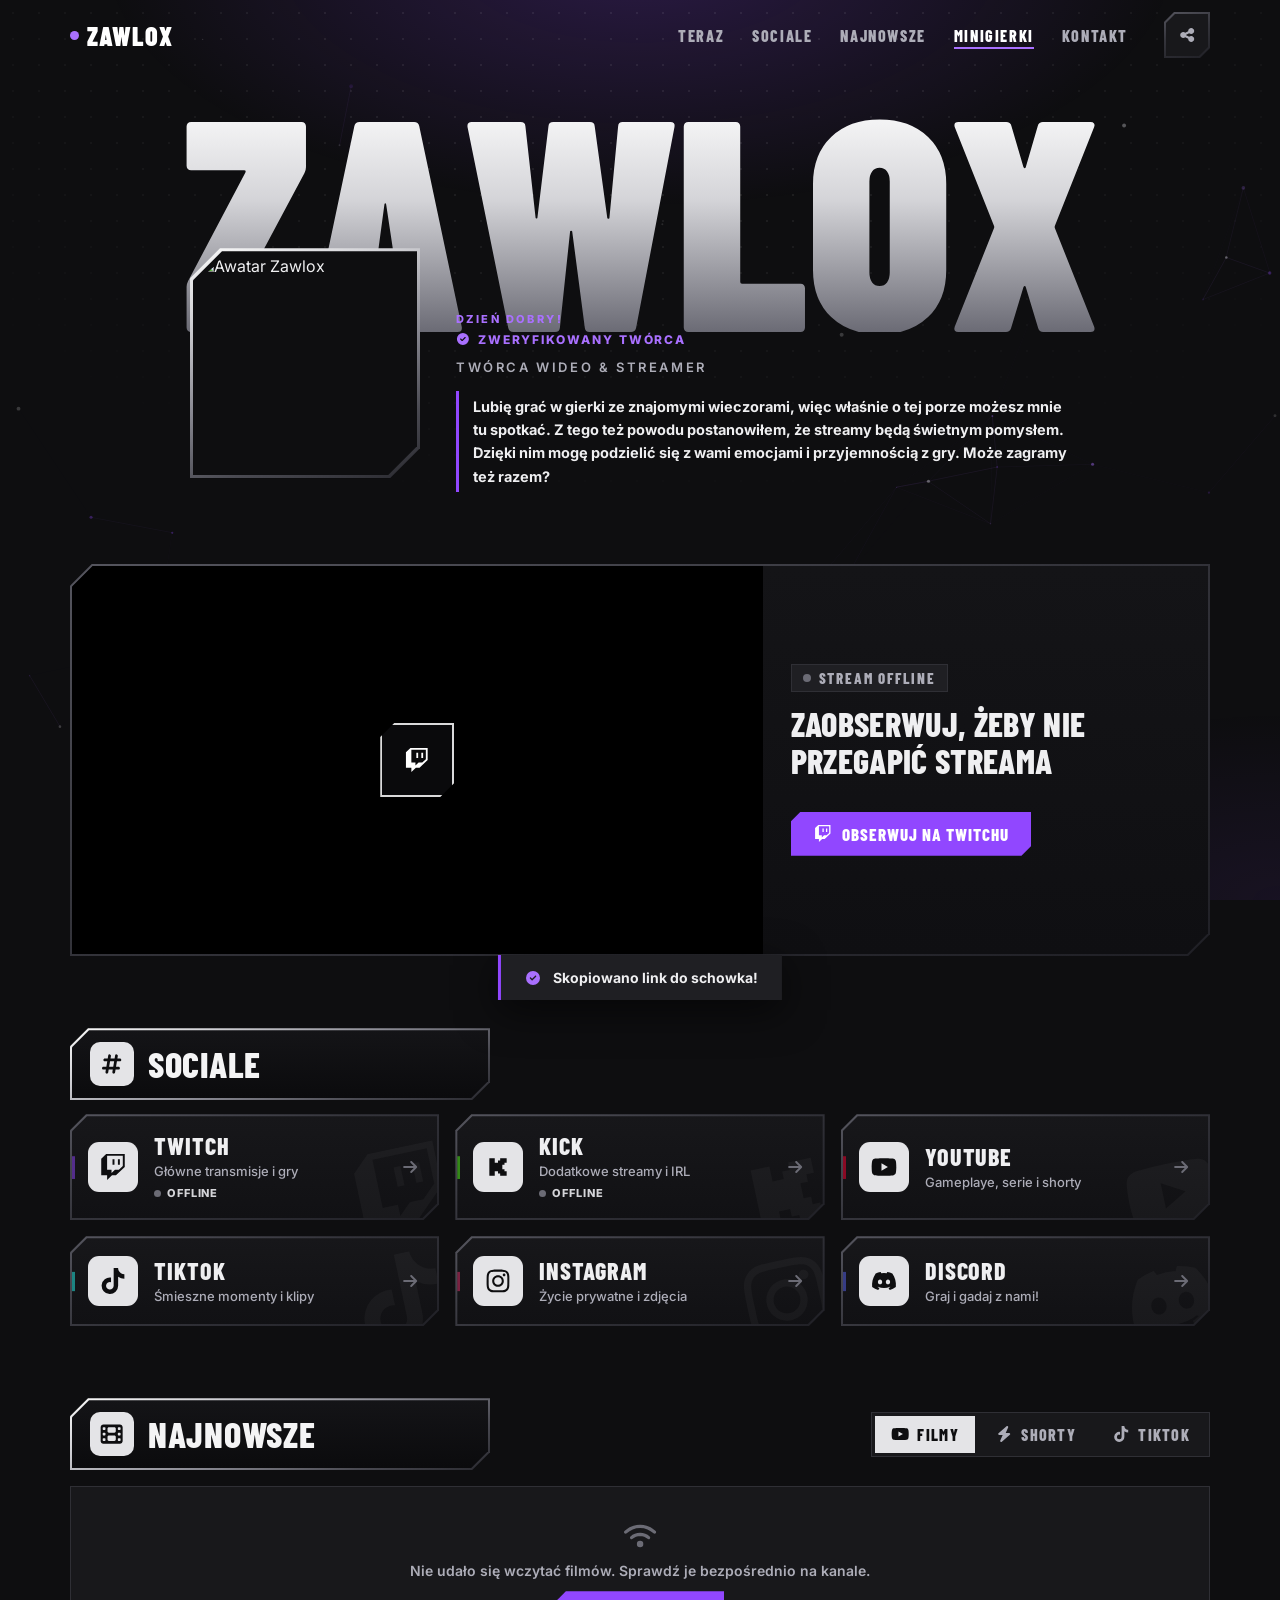
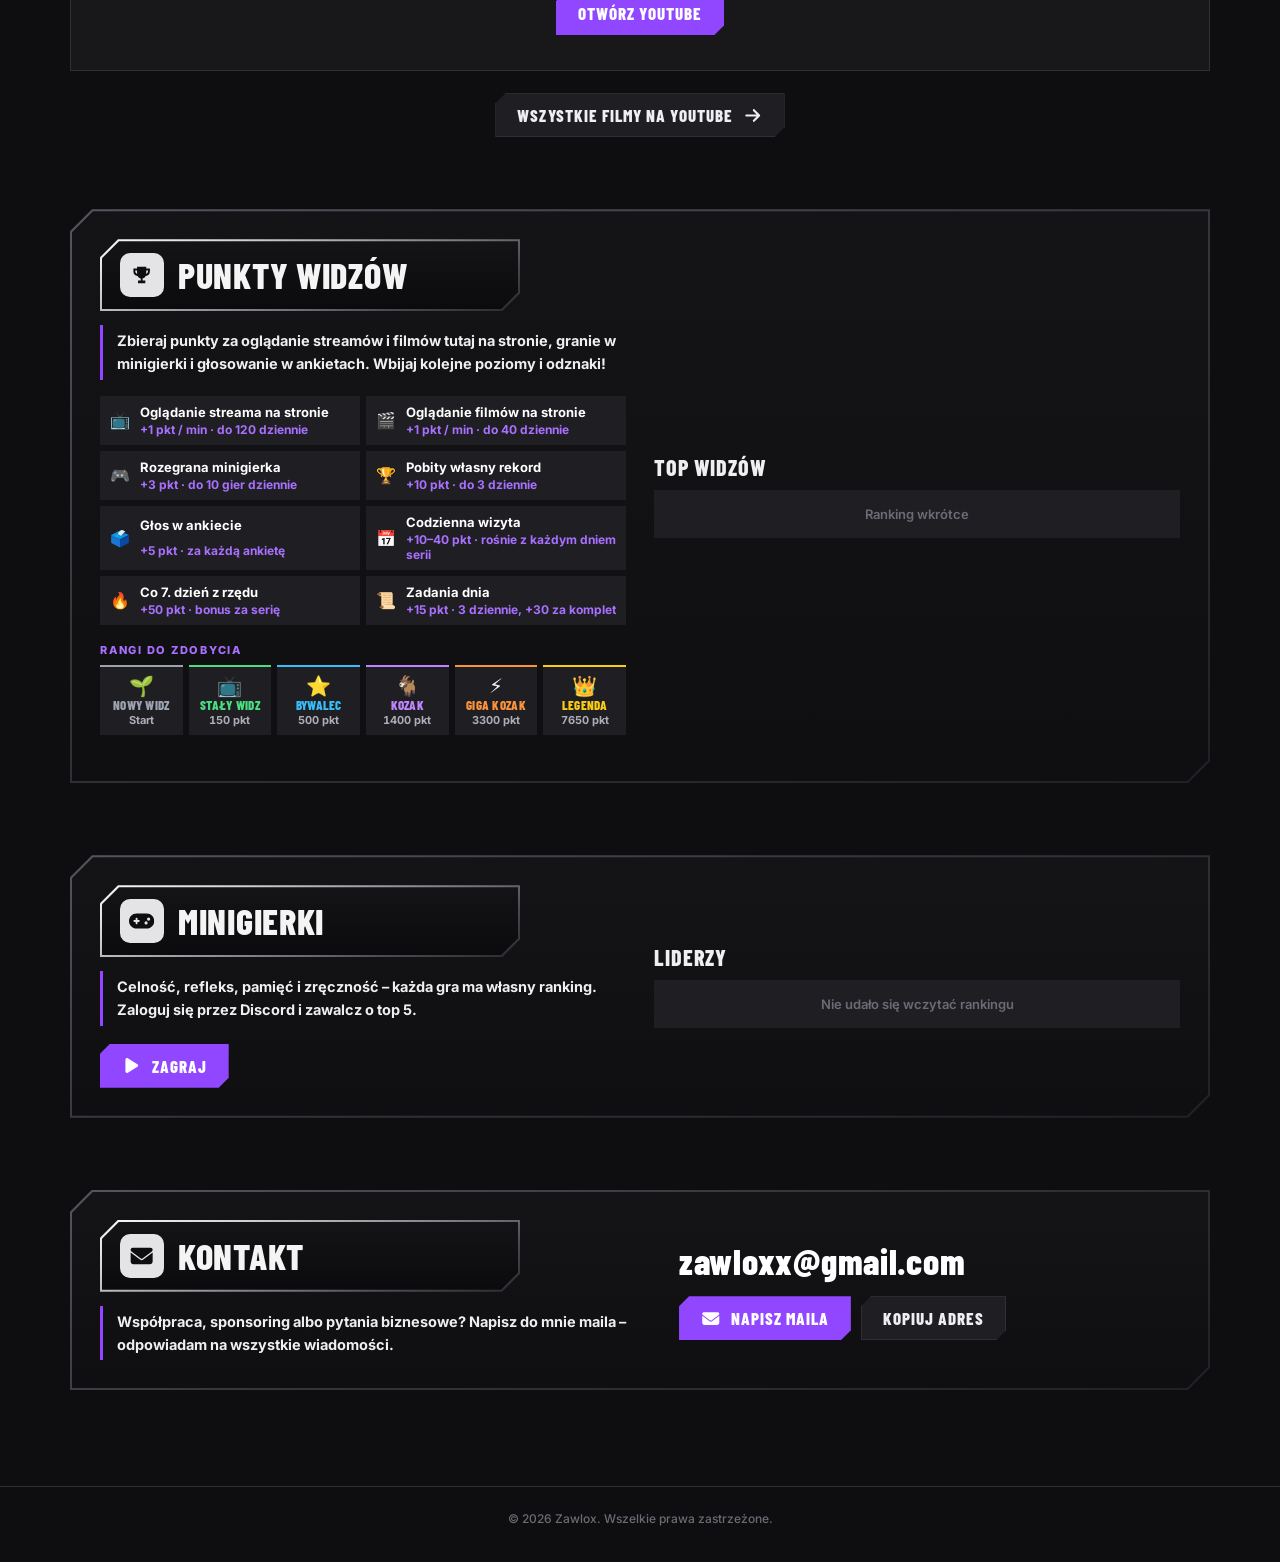
==== commit 52857852: "Sklepik, sezony, tytuły, tła profilu, zadania dnia, seria wizyt i publiczne profile widzów Co-Author" ====
--- a/index.html
+++ b/index.html
@@ -38,6 +38,7 @@
     </script>
     <script src="motywy/lista.js?v=20261102b"></script>
     <script src="motyw.js?v=20261102b"></script>
+    <link rel="stylesheet" href="sklep/przedmioty.css?v=20261108b">
     <style>
         /* =========================================================
            KOLORY I ZMIENNE – styl paneli z Twitcha
@@ -252,6 +253,9 @@
         .nav-user .hud-in { display: flex; align-items: center; gap: 9px; padding: 0 14px 0 7px; background: var(--surface); transition: background-color 0.2s; }
         .nav-user:hover .hud-in, .nav-user[aria-expanded="true"] .hud-in { background: var(--surface-2); }
         .nav-user img { width: 30px; height: 30px; border-radius: 50%; object-fit: cover; background: var(--surface-2); flex-shrink: 0; }
+        .nav-user .zf { --zf-w: 2px; }
+        .pts-row .zf { --zf-w: 2px; }
+        .home-name .pn { overflow: hidden; text-overflow: ellipsis; }
         .nav-user img:not([src]) { visibility: hidden; }
         .nav-name {
             font-family: 'Barlow Condensed', sans-serif; font-weight: 800; font-size: 16px; letter-spacing: 0.04em; text-transform: uppercase;
@@ -1076,6 +1080,7 @@
                         <p class="nav-menu-who">Zalogowano jako<b id="nav-menu-name"></b><span id="nav-menu-lvl" class="nav-menu-lvl" hidden></span></p>
                         <a href="profil.html">Mój profil</a>
                         <a href="ranking.html">Ranking widzów</a>
+                        <a href="sklep.html">Sklepik</a>
                         <a href="profil.html#motywy">Zmień motyw</a>
                         <a href="#glosowanie" id="nav-menu-poll" hidden>Głosowanie</a>
                         <a href="minigierki.html">Minigierki i rankingi</a>
@@ -1472,7 +1477,8 @@
     <!-- Ustawienia rankingu i lista minigierek (wspólne z grami) -->
     <script src="config.js?v=20261102b"></script>
     <script src="gry-lista.js?v=20261102b"></script>
-    <script src="punkty.js?v=20261102b"></script>
+    <script src="punkty.js?v=20261108b"></script>
+    <script src="sklep/wyglad.js?v=20261108b"></script>
     <!-- Biblioteka Supabase: logowanie Discord + głosowanie -->
     <script src="https://cdn.jsdelivr.net/npm/@supabase/supabase-js@2.45.4/dist/umd/supabase.js"></script>
     <script>
@@ -2938,7 +2944,7 @@
             const P = window.ZawloxPunkty;
             if (!P) return;
             const cfg = window.ZAWLOX_CONFIG || {};
-            let sb = null, user = null, total = null, role = null, capped = { stream: false, video: false };
+            let sb = null, user = null, total = null, role = null, balance = null, capped = { stream: false, video: false };
             let heroVisible = false, watchedSec = 0, watchKind = '', watchRef = '', ticking = false, firstAward = true;
 
             // ---------- tabelka "jak zdobywać" ----------
@@ -2971,6 +2977,21 @@
             }
             renderRanks();
 
+            // ---------- ramka avatara i kolor nicku w menu (ze sklepiku) ----------
+            function setNavLook(frameId, colorId) {
+                const W = window.ZawloxWyglad;
+                if (!W) return;
+                const img = $('nav-avatar');
+                let wrap = img.parentElement.classList.contains('zf') ? img.parentElement : null;
+                if (!wrap) { wrap = W.frame(document.createElement('span'), null); img.replaceWith(wrap); wrap.innerHTML = ''; wrap.appendChild(img); }
+                wrap.className = 'zf' + (frameId ? ' zf-' + frameId : '');
+                if (frameId === 'ramka-kozacka') wrap.setAttribute('data-zf-icon', '🐐');
+                else if (frameId === 'ramka-zlota') wrap.setAttribute('data-zf-icon', '👑');
+                else wrap.removeAttribute('data-zf-icon');
+                W.color($('nav-name'), colorId);
+                W.color($('nav-menu-name'), colorId);
+            }
+
             // ---------- licznik w menu ----------
             function showTotal(t, bump) {
                 total = t;
@@ -2994,6 +3015,8 @@
                 const before = total;
                 role = data.role || null;
                 if (window.ZawloxMotyw) window.ZawloxMotyw.setLevel(P.level(Number(data.points) || 0).level, role === 'owner');
+                balance = data.balance !== undefined ? Number(data.balance) : null;
+                setNavLook(data.frame || null, data.name_color || null);
                 showTotal(Number(data.points) || 0, before !== null && data.points > before);
                 if (announce && before !== null && data.points > before) showToast(`+${data.points - before} pkt!`);
                 loadBoard();
@@ -3018,9 +3041,11 @@
                 a.className = 'btn btn-primary'; a.href = 'profil.html';
                 a.innerHTML = '<svg class="ic" aria-hidden="true"><use href="#i-trophy"/></svg> Mój profil';
                 box.appendChild(a);
+                const shop = document.createElement('a');
+                shop.className = 'btn btn-ghost'; shop.href = 'sklep.html'; shop.textContent = 'Sklepik';
                 const full = document.createElement('a');
                 full.className = 'btn btn-ghost'; full.href = 'ranking.html'; full.textContent = 'Pełny ranking';
-                box.appendChild(full);
+                box.append(shop, full);
                 if (total !== null) {
                     const lv = P.level(total);
                     const me = document.createElement('span');
@@ -3028,6 +3053,7 @@
                     me.innerHTML = role === 'owner' ? 'Masz <b></b> · <b>★ Twórca</b>' : 'Masz <b></b> · poziom <b></b>';
                     me.children[0].textContent = nf.format(total) + ' pkt';
                     if (role !== 'owner') me.children[1].textContent = lv.level;
+                    if (balance !== null && balance !== total) me.insertAdjacentHTML('beforeend', ` · do wydania <b>${nf.format(balance)} pkt</b>`);
                     box.appendChild(me);
                 }
             }
@@ -3048,8 +3074,15 @@
                     if (r.avatar_url) { av = document.createElement('img'); av.src = r.avatar_url; av.alt = ''; av.loading = 'lazy'; av.referrerPolicy = 'no-referrer'; }
                     else { av = document.createElement('span'); const m = String(r.name || '').match(/[\p{L}\p{N}]/u); av.textContent = m ? m[0].toUpperCase() : '?'; }
                     av.className = 'home-av';
+                    const W = window.ZawloxWyglad;
+                    if (W) av = W.frame(av, r.frame);
                     const name = document.createElement('span'); name.className = 'home-name';
-                    name.textContent = r.name;
+                    const pn = document.createElement(r.uid ? 'a' : 'span'); pn.className = 'pn'; pn.textContent = r.name;
+                    if (r.uid) { pn.href = 'widz.html?id=' + encodeURIComponent(r.uid); pn.title = 'Profil widza'; }
+                    if (W) W.color(pn, r.name_color);
+                    name.appendChild(pn);
+                    const md = W && W.medals(r.gold, r.silver, r.bronze);
+                    if (md) name.appendChild(md);
                     const lvl = document.createElement('span'); lvl.className = 'pts-lvl';
                     const rk = P.rankOf ? P.rankOf(P.level(r.points).level) : null;
                     lvl.textContent = rk ? `${rk.icon} ${rk.name}` : `Poziom ${P.level(r.points).level}`;
@@ -3119,7 +3152,7 @@
                 total = null; capped = { stream: false, video: false }; firstAward = true;
                 showTotal(null);
                 renderCta(); renderHeroHint();
-                if (!user) { $('nav-menu-lvl').hidden = true; if (window.ZawloxMotyw) window.ZawloxMotyw.setLevel(1, false); loadBoard(); return; }
+                if (!user) { $('nav-menu-lvl').hidden = true; balance = null; setNavLook(null, null); if (window.ZawloxMotyw) window.ZawloxMotyw.setLevel(1, false); loadBoard(); return; }
                 const { data: daily } = await sb.rpc('claim_daily');
                 if (daily > 0) showToast(`+${daily} pkt za codzienną wizytę!`);
                 await refreshTotal(false);
--- a/sklep/przedmioty.css
+++ b/sklep/przedmioty.css
@@ -0,0 +1,230 @@
+/* =====================================================================
+   SKLEPIK – wygląd przedmiotów (ramki avatara i kolory nicku)
+   Nazwa klasy = id przedmiotu z tabeli shop_items:
+     ramka:  .zf-<id>   (na elemencie .zf otaczającym avatar)
+     nick:   .zn-<id>   (na elemencie z nickiem)
+     tytuł:  .zt-<id>   (plakietka .zt pod nickiem)
+     tło:    .zb-<id>   (na karcie profilu)
+   Nowy przedmiot = wiersz w shop_items + jego wygląd tutaj.
+   ===================================================================== */
+
+/* ---------- podstawa ramki ---------- */
+.zf {
+    --zf-w: 3px;                       /* grubość ramki */
+    position: relative;
+    display: inline-grid; place-items: center;
+    flex-shrink: 0;
+    border-radius: 50%;
+    isolation: isolate;
+}
+.zf > img, .zf > span { position: relative; z-index: 1; }
+.zf::before, .zf::after { content: none; pointer-events: none; }
+.zf[class*="zf-ramka"]::before {
+    content: '';
+    position: absolute; inset: calc(var(--zf-w) * -1 - 1px);
+    z-index: 2;
+    border-radius: 50%;
+    padding: var(--zf-w);
+    -webkit-mask: linear-gradient(#000 0 0) content-box, linear-gradient(#000 0 0);
+    -webkit-mask-composite: xor;
+    mask: linear-gradient(#000 0 0) content-box exclude, linear-gradient(#000 0 0);
+}
+/* mały znaczek (koza, korona) w rogu */
+.zf[data-zf-icon]::after {
+    content: attr(data-zf-icon);
+    position: absolute; right: -14%; top: -18%;
+    z-index: 3;
+    font-size: max(11px, 38%);
+    line-height: 1;
+    filter: drop-shadow(0 1px 2px rgba(0, 0, 0, 0.7));
+}
+
+/* ---------- ramki ---------- */
+.zf-ramka-srebrna::before {
+    background: linear-gradient(160deg, #ffffff 0%, #d4d4d8 35%, #71717a 70%, #e4e4e7 100%);
+}
+.zf-ramka-neon::before {
+    background: linear-gradient(135deg, #c084fc, #9147ff 50%, #e879f9);
+    animation: zf-puls 2.2s ease-in-out infinite;
+}
+@keyframes zf-puls {
+    0%, 100% { filter: drop-shadow(0 0 2px rgba(169, 112, 255, 0.6)); }
+    50%      { filter: drop-shadow(0 0 9px rgba(192, 132, 252, 1)); }
+}
+.zf-ramka-lodowa::before {
+    background: linear-gradient(160deg, #ffffff 0%, #a5f3fc 30%, #22d3ee 60%, #e0f2fe 100%);
+    filter: drop-shadow(0 0 5px rgba(103, 232, 249, 0.6));
+}
+.zf-ramka-ognista { --zf-w: 4px; }
+.zf-ramka-ognista::before {
+    background: conic-gradient(from var(--zf-kat, 0deg), #fde047, #f97316, #dc2626, #f97316, #fde047, #f97316, #dc2626, #fde047);
+    filter: drop-shadow(0 0 6px rgba(249, 115, 22, 0.8));
+    animation: zf-obrot 2.4s linear infinite;
+}
+.zf-ramka-teczowa { --zf-w: 4px; }
+.zf-ramka-teczowa::before {
+    background: conic-gradient(from var(--zf-kat, 0deg), #f43f5e, #f97316, #facc15, #4ade80, #22d3ee, #818cf8, #e879f9, #f43f5e);
+    filter: drop-shadow(0 0 5px rgba(255, 255, 255, 0.35));
+    animation: zf-obrot 3s linear infinite;
+}
+.zf-ramka-kozacka { --zf-w: 4px; }
+.zf-ramka-kozacka::before {
+    background: conic-gradient(from 200deg, #9147ff, #f5d97a 25%, #9147ff 50%, #f5d97a 75%, #9147ff);
+    filter: drop-shadow(0 0 6px rgba(145, 71, 255, 0.7));
+}
+.zf-ramka-zlota { --zf-w: 4px; }
+.zf-ramka-zlota::before {
+    background: conic-gradient(from var(--zf-kat, 0deg), #7a5410, #f6dc8a, #fff4c9, #c99a2e, #9c6f17, #f6dc8a, #fff1bd, #b88a27, #7a5410);
+    filter: drop-shadow(0 0 8px rgba(245, 217, 122, 0.75));
+    animation: zf-obrot 5s linear infinite;
+}
+/* obracanie gradientu (przeglądarki bez @property po prostu pokażą ramkę bez ruchu) */
+@property --zf-kat { syntax: '<angle>'; inherits: false; initial-value: 0deg; }
+@keyframes zf-obrot { to { --zf-kat: 360deg; } }
+
+/* ---------- kolory nicku ---------- */
+.zn-nick-turkus  { color: #2dd4bf !important; }
+.zn-nick-roz     { color: #f472b6 !important; }
+.zn-nick-limonka { color: #a3e635 !important; }
+.zn-nick-zloty   { color: #facc15 !important; }
+.zn-nick-zachod, .zn-nick-zorza, .zn-nick-tecza, .zn-nick-zloto {
+    -webkit-background-clip: text !important; background-clip: text !important;
+    color: transparent !important; -webkit-text-fill-color: transparent;
+    width: fit-content; max-width: 100%;          /* gradient na długość nicku, nie całego wiersza */
+}
+.zn-nick-zachod { background: linear-gradient(90deg, #fde047, #fb923c 45%, #f472b6); }
+.zn-nick-zorza  { background: linear-gradient(90deg, #5eead4, #818cf8 60%, #c084fc); }
+.zn-nick-tecza  {
+    background: linear-gradient(90deg, #f43f5e, #f97316, #facc15, #4ade80, #22d3ee, #818cf8, #e879f9, #f43f5e);
+    background-size: 200% 100%;
+    animation: zn-przesun 4s linear infinite;
+}
+.zn-nick-zloto {
+    background: linear-gradient(110deg, #9c6f17 0%, #e2b84a 20%, #fff4c9 35%, #c99a2e 50%, #f6dc8a 70%, #9c6f17 100%);
+    background-size: 250% 100%;
+    animation: zn-przesun 5s linear infinite;
+    filter: drop-shadow(0 0 6px rgba(245, 217, 122, 0.35));
+}
+@keyframes zn-przesun { to { background-position: 200% 0; } }
+
+/* ---------- medale sezonów przy nicku ---------- */
+.zw-medale { margin-left: 6px; font-size: 0.85em; letter-spacing: 0.02em; white-space: nowrap; -webkit-text-fill-color: initial; }
+
+/* =====================================================================
+   TYTUŁY pod nickiem
+   ===================================================================== */
+.zt {
+    display: inline-flex; align-items: center; gap: 5px;
+    padding: 3px 9px;
+    font-family: var(--font-body, Inter, sans-serif);
+    font-size: 11.5px; font-weight: 800; letter-spacing: 0.08em; text-transform: uppercase; line-height: 1.3;
+    white-space: nowrap;
+    color: #e4e4e7; background: rgba(255, 255, 255, 0.07);
+    box-shadow: inset 0 0 0 1px rgba(255, 255, 255, 0.16);
+    clip-path: polygon(6px 0, 100% 0, calc(100% - 6px) 100%, 0 100%);
+}
+.zt[data-zt-icon]::before { content: attr(data-zt-icon); letter-spacing: 0; }
+.zt.zt-sm { padding: 1px 7px; font-size: 10px; }
+.zt-tytul-nocny-marek    { color: #c7d2fe; background: linear-gradient(90deg, #1e1b4b, #312e81); box-shadow: inset 0 0 0 1px #6366f1; }
+.zt-tytul-kozak-z-czatu  { color: #f0abfc; background: rgba(145, 71, 255, 0.22); box-shadow: inset 0 0 0 1px #a970ff; }
+.zt-tytul-lowca-rekordow { color: #fde68a; background: rgba(245, 158, 11, 0.18); box-shadow: inset 0 0 0 1px #f59e0b; }
+.zt-tytul-weteran-vice-city { color: #fff; background: linear-gradient(90deg, #ff2e88, #ff8a3d 55%, #22d3ee); box-shadow: none; text-shadow: 0 1px 2px rgba(0, 0, 0, 0.5); }
+.zt-tytul-giga-kozak {
+    color: #1a1206; box-shadow: 0 0 14px rgba(245, 217, 122, 0.35);
+    background: linear-gradient(110deg, #9c6f17 0%, #e2b84a 20%, #fff4c9 35%, #c99a2e 50%, #f6dc8a 70%, #9c6f17 100%);
+    background-size: 250% 100%; animation: zn-przesun 5s linear infinite;
+}
+/* za osiągnięcia */
+.zt-tytul-snajper        { color: #fecaca; background: rgba(239, 68, 68, 0.18); box-shadow: inset 0 0 0 1px #ef4444; }
+.zt-tytul-blyskawica     { color: #fef08a; background: rgba(250, 204, 21, 0.16); box-shadow: inset 0 0 0 1px #facc15; }
+.zt-tytul-mozg           { color: #fbcfe8; background: rgba(236, 72, 153, 0.18); box-shadow: inset 0 0 0 1px #ec4899; }
+.zt-tytul-krol-weza      { color: #bbf7d0; background: rgba(34, 197, 94, 0.18); box-shadow: inset 0 0 0 1px #22c55e; }
+.zt-tytul-mistrz-sezonu  { color: #1a1206; background: linear-gradient(135deg, #fff3c4, #f5c542 50%, #d99a1e); box-shadow: 0 0 14px rgba(245, 197, 66, 0.4); }
+.zt-tytul-niezlomny      { color: #fed7aa; background: linear-gradient(90deg, rgba(220, 38, 38, 0.35), rgba(249, 115, 22, 0.3)); box-shadow: inset 0 0 0 1px #f97316; }
+
+/* =====================================================================
+   TŁA KARTY PROFILU (nakładane na kartę; ciemny gradient u góry dba o czytelność)
+   ===================================================================== */
+.zb { position: relative; isolation: isolate; }
+.zb[class*="zb-tlo"]::after {
+    content: ''; position: absolute; inset: 0; z-index: -1; pointer-events: none;
+}
+.zb[class*="zb-tlo"] { background: #0f0f12 !important; }
+.zb[class*="zb-tlo"] .num { text-shadow: 0 2px 14px rgba(0, 0, 0, 0.7); }
+.zb-tlo-miasto::after {
+    background:
+        linear-gradient(90deg, rgba(10, 6, 22, 0.85) 0%, rgba(10, 6, 22, 0.35) 45%, transparent 100%),
+        url("data:image/svg+xml,%3Csvg xmlns='http://www.w3.org/2000/svg' viewBox='0 0 600 120' preserveAspectRatio='none'%3E%3Cg fill='%23221040'%3E%3Crect x='0' y='60' width='40' height='60'/%3E%3Crect x='38' y='35' width='34' height='85'/%3E%3Crect x='70' y='70' width='30' height='50'/%3E%3Crect x='98' y='20' width='26' height='100'/%3E%3Crect x='122' y='50' width='44' height='70'/%3E%3Crect x='164' y='8' width='22' height='112'/%3E%3Crect x='184' y='45' width='40' height='75'/%3E%3Crect x='222' y='65' width='30' height='55'/%3E%3Crect x='250' y='28' width='36' height='92'/%3E%3Crect x='284' y='55' width='28' height='65'/%3E%3Crect x='310' y='15' width='30' height='105'/%3E%3Crect x='338' y='48' width='46' height='72'/%3E%3Crect x='382' y='72' width='26' height='48'/%3E%3Crect x='406' y='25' width='34' height='95'/%3E%3Crect x='438' y='58' width='32' height='62'/%3E%3Crect x='468' y='12' width='24' height='108'/%3E%3Crect x='490' y='42' width='44' height='78'/%3E%3Crect x='532' y='66' width='30' height='54'/%3E%3Crect x='560' y='30' width='40' height='90'/%3E%3C/g%3E%3Cg fill='%23ffd27a' opacity='.55'%3E%3Crect x='44' y='45' width='3' height='3'/%3E%3Crect x='56' y='58' width='3' height='3'/%3E%3Crect x='104' y='32' width='3' height='3'/%3E%3Crect x='112' y='52' width='3' height='3'/%3E%3Crect x='170' y='22' width='3' height='3'/%3E%3Crect x='176' y='44' width='3' height='3'/%3E%3Crect x='258' y='40' width='3' height='3'/%3E%3Crect x='270' y='62' width='3' height='3'/%3E%3Crect x='318' y='28' width='3' height='3'/%3E%3Crect x='326' y='50' width='3' height='3'/%3E%3Crect x='414' y='38' width='3' height='3'/%3E%3Crect x='424' y='60' width='3' height='3'/%3E%3Crect x='474' y='26' width='3' height='3'/%3E%3Crect x='480' y='48' width='3' height='3'/%3E%3Crect x='568' y='44' width='3' height='3'/%3E%3Crect x='580' y='66' width='3' height='3'/%3E%3C/g%3E%3Cg fill='%23ff2e88' opacity='.8'%3E%3Crect x='164' y='6' width='22' height='2'/%3E%3Crect x='468' y='10' width='24' height='2'/%3E%3C/g%3E%3Cg fill='%2322d3ee' opacity='.7'%3E%3Crect x='98' y='18' width='26' height='2'/%3E%3Crect x='310' y='13' width='30' height='2'/%3E%3C/g%3E%3C/svg%3E") bottom / 100% 80% no-repeat,
+        radial-gradient(ellipse 60% 55% at 75% 92%, rgba(255, 46, 136, 0.75), transparent 70%),
+        radial-gradient(ellipse 45% 50% at 35% 95%, rgba(34, 211, 238, 0.5), transparent 70%),
+        linear-gradient(180deg, #12082a 0%, #3b0f4d 55%, #7a1f63 100%);
+}
+.zb-tlo-kosmos::after {
+    background:
+        linear-gradient(90deg, rgba(5, 5, 15, 0.9) 0%, rgba(5, 5, 15, 0.45) 60%, transparent 100%),
+        radial-gradient(1.5px 1.5px at 12% 20%, #fff, transparent), radial-gradient(1px 1px at 28% 70%, #fff, transparent),
+        radial-gradient(1.5px 1.5px at 45% 35%, #fff, transparent), radial-gradient(1px 1px at 62% 82%, #cbd5ff, transparent),
+        radial-gradient(2px 2px at 74% 18%, #fff, transparent), radial-gradient(1px 1px at 86% 55%, #fff, transparent),
+        radial-gradient(1.5px 1.5px at 93% 30%, #e0e7ff, transparent), radial-gradient(1px 1px at 55% 12%, #fff, transparent),
+        radial-gradient(1px 1px at 8% 88%, #fff, transparent), radial-gradient(1.5px 1.5px at 38% 92%, #fff, transparent),
+        radial-gradient(ellipse 45% 70% at 78% 40%, rgba(139, 92, 246, 0.55), transparent 70%),
+        radial-gradient(ellipse 35% 55% at 92% 75%, rgba(236, 72, 153, 0.4), transparent 70%),
+        radial-gradient(ellipse 40% 60% at 60% 90%, rgba(56, 189, 248, 0.3), transparent 70%),
+        #05050f;
+}
+.zb-tlo-retro::after {
+    background:
+        linear-gradient(90deg, rgba(18, 6, 30, 0.9) 0%, rgba(18, 6, 30, 0.5) 55%, rgba(18, 6, 30, 0.1) 100%),
+        /* siatka */
+        repeating-linear-gradient(90deg, rgba(255, 46, 136, 0.55) 0 1px, transparent 1px 38px) bottom / 100% 38% no-repeat,
+        repeating-linear-gradient(0deg, rgba(255, 46, 136, 0.55) 0 1px, transparent 1px 14px) bottom / 100% 38% no-repeat,
+        linear-gradient(#12061e, #12061e) bottom / 100% 38% no-repeat,
+        /* słońce w paski */
+        repeating-linear-gradient(0deg, transparent 0 6px, #2a0b3d 6px 9px) 78% 62% / 180px 90px no-repeat,
+        radial-gradient(circle at 78% 62%, #ffe066 0, #ff8a3d 50px, #ff2e88 88px, transparent 90px),
+        linear-gradient(180deg, #1b0630 0%, #4a0f4f 55%, #8a1f5a 62%);
+}
+.zb-tlo-plomienie::after {
+    background:
+        linear-gradient(90deg, rgba(20, 5, 0, 0.88) 0%, rgba(20, 5, 0, 0.45) 50%, rgba(20, 5, 0, 0.05) 100%),
+        radial-gradient(ellipse 22% 85% at 62% 105%, rgba(253, 224, 71, 0.9), transparent 70%),
+        radial-gradient(ellipse 18% 100% at 80% 108%, rgba(253, 186, 116, 0.95), transparent 70%),
+        radial-gradient(ellipse 30% 95% at 70% 110%, rgba(249, 115, 22, 0.95), transparent 72%),
+        radial-gradient(ellipse 40% 90% at 50% 115%, rgba(220, 38, 38, 0.9), transparent 72%),
+        radial-gradient(ellipse 25% 80% at 95% 110%, rgba(234, 88, 12, 0.95), transparent 70%),
+        linear-gradient(180deg, #1a0500 0%, #4a1003 60%, #9a2a08 100%);
+    background-size: 100% 100%, 110% 130%, 110% 130%, 110% 130%, 110% 130%, 110% 130%, 100% 100%;
+    background-repeat: no-repeat;
+    animation: zb-zar 2.6s ease-in-out infinite alternate;
+}
+@keyframes zb-zar {
+    0%   { background-position: 0 0, 0% 0%, 0% 0%, 0% 0%, 0% 0%, 0% 0%, 0 0; }
+    100% { background-position: 0 0, 30% -40%, -20% -20%, 25% -30%, -15% -25%, 20% -35%, 0 0; }
+}
+.zb-tlo-zorza::after {
+    background:
+        linear-gradient(90deg, rgba(4, 12, 20, 0.9) 0%, rgba(4, 12, 20, 0.45) 60%, transparent 100%),
+        radial-gradient(ellipse 60% 35% at 70% 30%, rgba(45, 212, 191, 0.65), transparent 70%),
+        radial-gradient(ellipse 50% 30% at 85% 50%, rgba(129, 140, 248, 0.55), transparent 70%),
+        radial-gradient(ellipse 45% 30% at 55% 60%, rgba(192, 132, 252, 0.45), transparent 70%),
+        linear-gradient(180deg, #03111a 0%, #061a2a 100%);
+    background-size: 100% 100%, 160% 160%, 160% 160%, 160% 160%, 100% 100%;
+    background-repeat: no-repeat;
+    animation: zb-zorza 9s ease-in-out infinite alternate;
+}
+@keyframes zb-zorza {
+    0%   { background-position: 0 0, 0% 0%, 0% 0%, 0% 0%, 0 0; }
+    100% { background-position: 0 0, 40% 20%, -30% 10%, 30% -20%, 0 0; }
+}
+.zb-tlo-zloto::after {
+    background:
+        linear-gradient(90deg, rgba(20, 14, 4, 0.9) 0%, rgba(20, 14, 4, 0.55) 55%, rgba(20, 14, 4, 0.2) 100%),
+        linear-gradient(115deg, #3d2a07 0%, #9c6f17 25%, #f6dc8a 40%, #fff4c9 45%, #c99a2e 55%, #7a5410 75%, #e2b84a 90%, #3d2a07 100%);
+    background-size: 100% 100%, 260% 100%;
+    animation: zb-blask 7s linear infinite;
+}
+@keyframes zb-blask { from { background-position: 0 0, 0% 0; } to { background-position: 0 0, 260% 0; } }
+
+@media (prefers-reduced-motion: reduce) {
+    .zf::before, .zn-nick-tecza, .zn-nick-zloto, .zt-tytul-giga-kozak, .zb::after { animation: none !important; }
+}
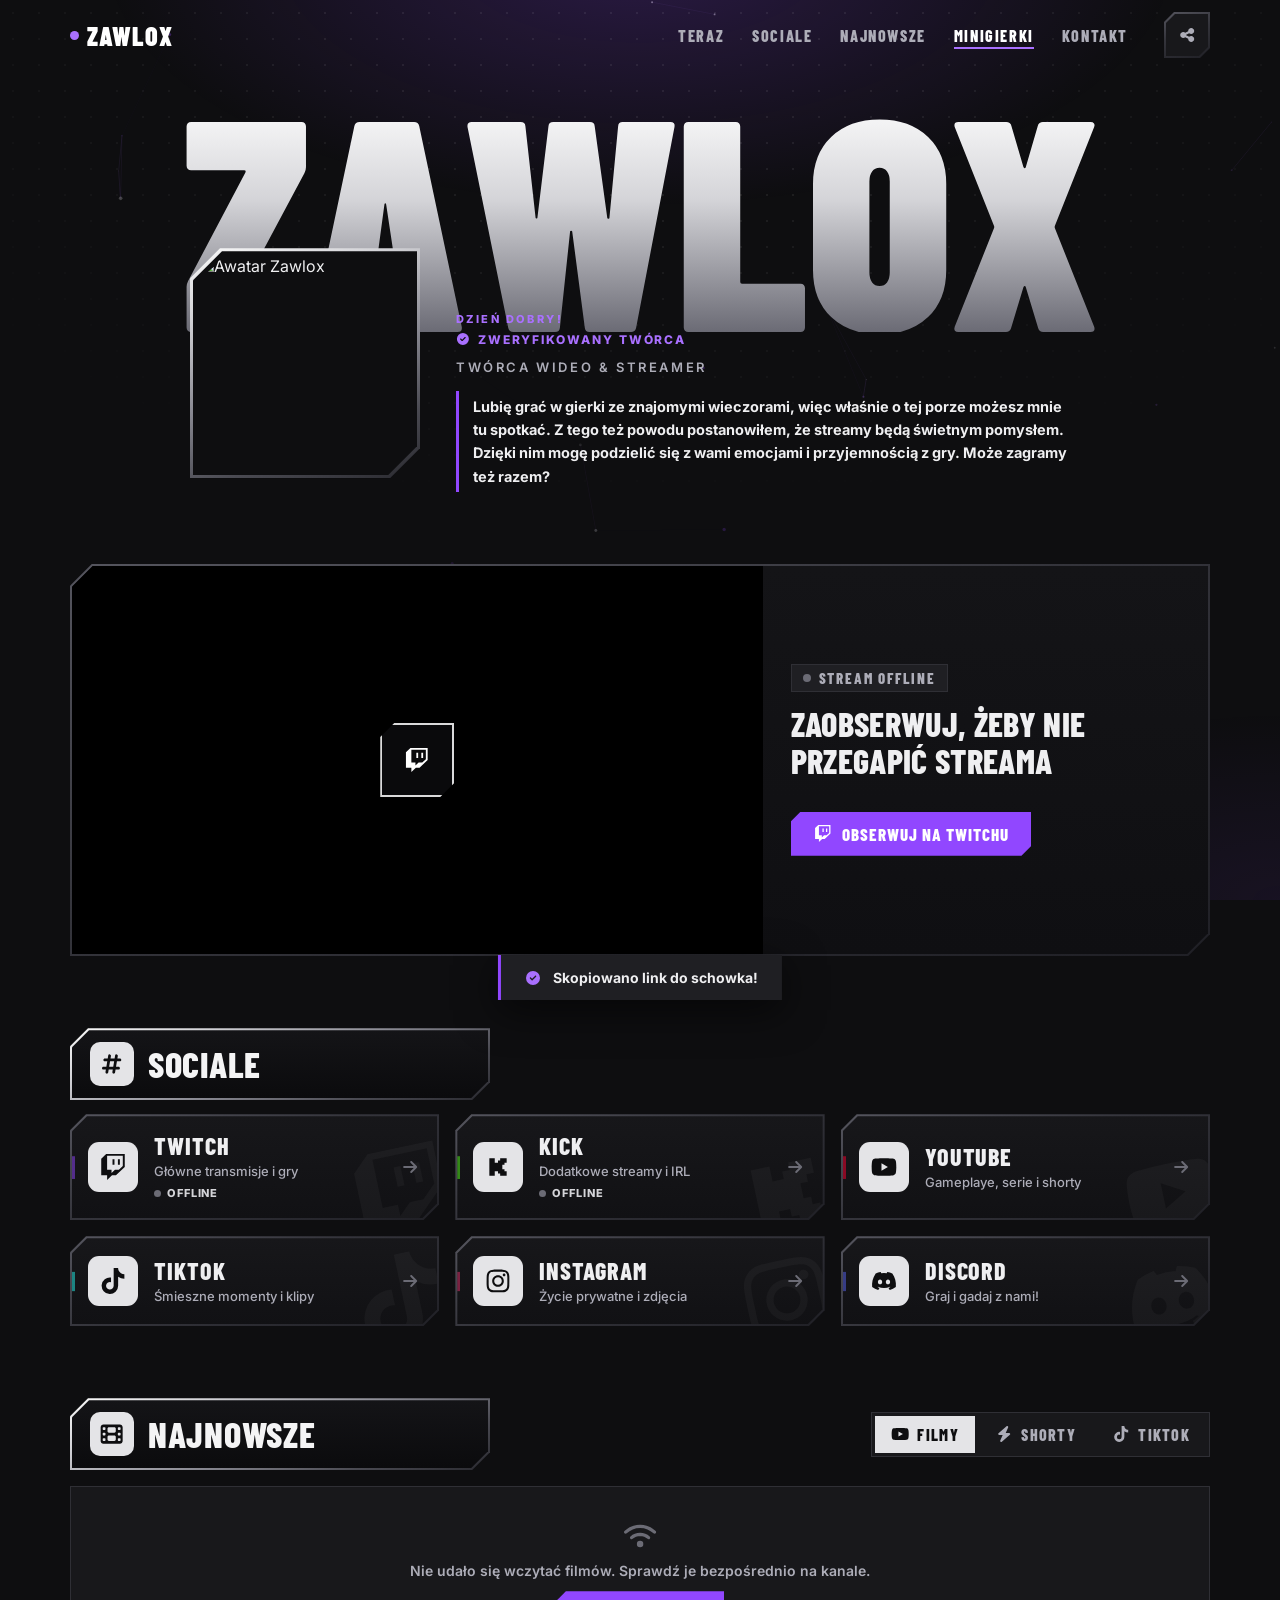
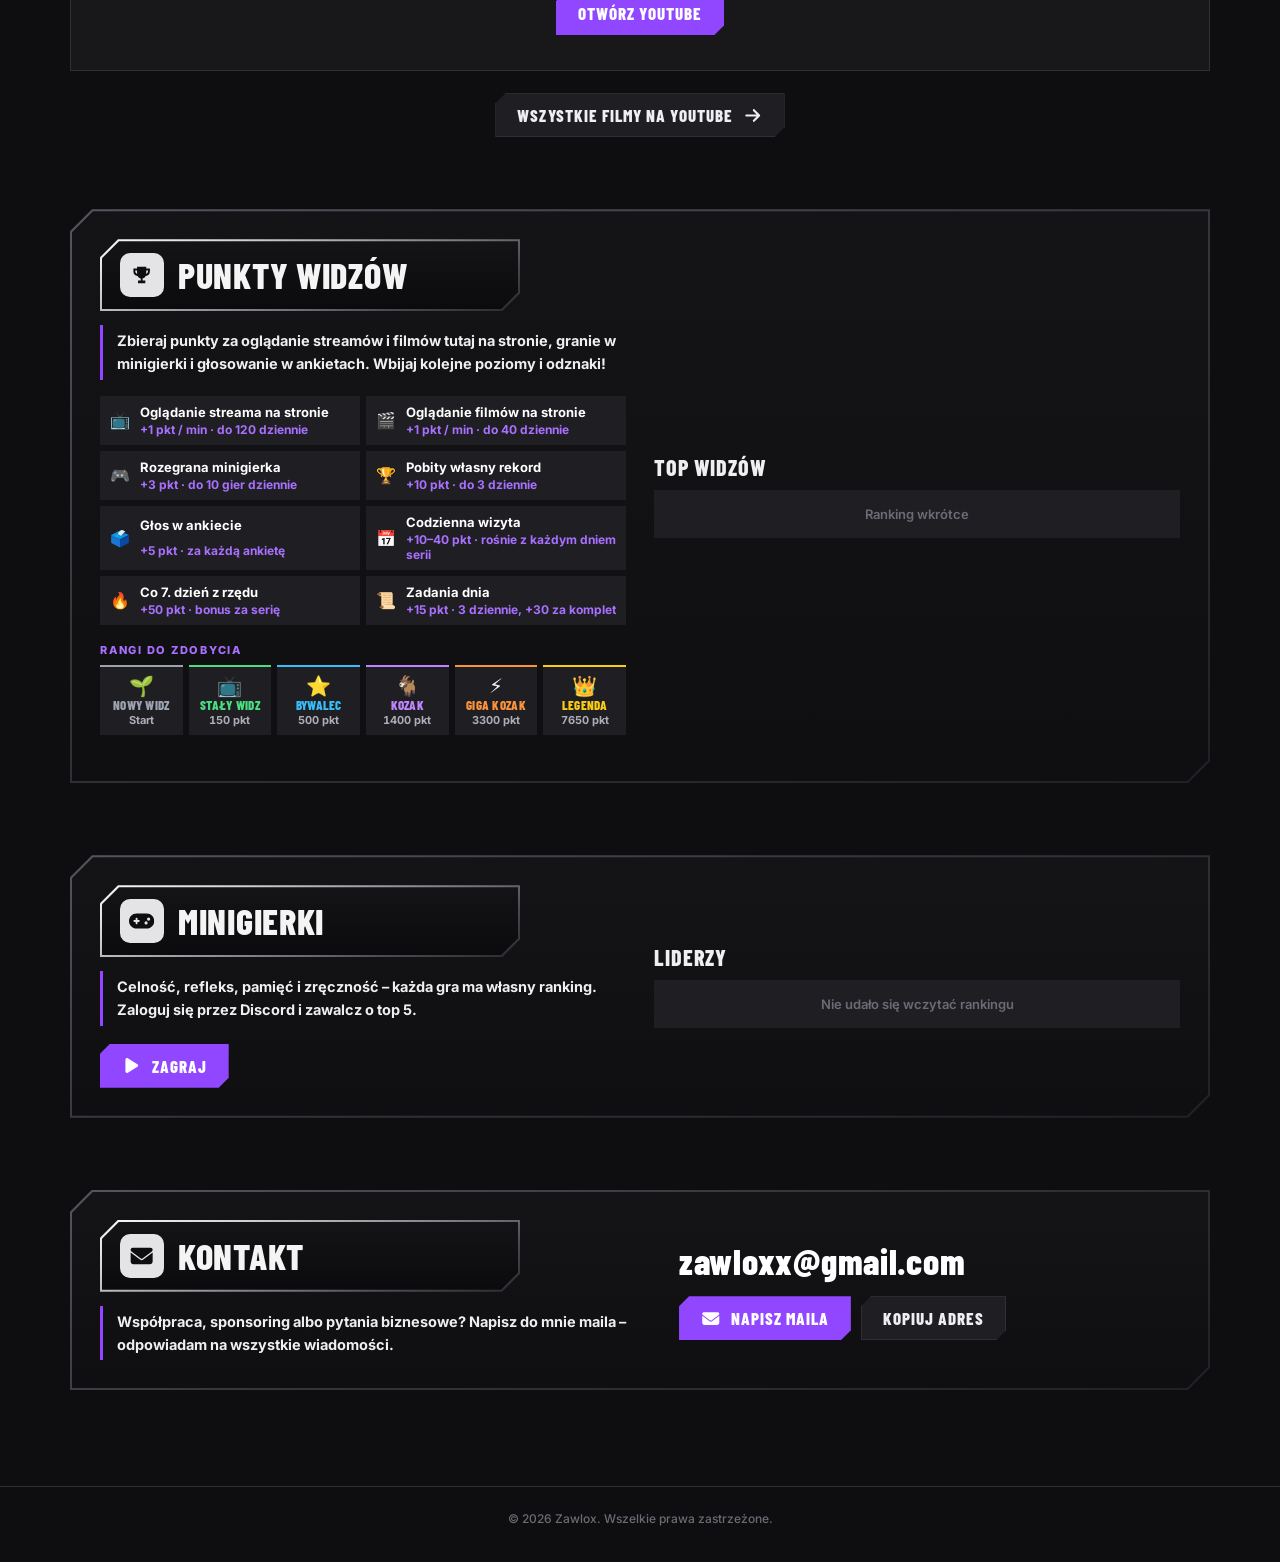
==== commit fc89e022: "Poprawka: zawieszanie się sklepiku po zalogowaniu (wywołania bazy poza obsługą logowania) Co-Authore" ====
--- a/index.html
+++ b/index.html
@@ -2924,8 +2924,10 @@
                     const was = user && user.id;
                     user = session ? session.user : null;
                     renderNavAuth();
-                    if ((user && user.id) !== was) document.dispatchEvent(new CustomEvent('zawlox-auth', { detail: { user } }));
-                    if ((user && user.id) !== was) { await checkAdmin(); await loadPolls(); }
+                    if ((user && user.id) !== was) setTimeout(async () => {
+                        document.dispatchEvent(new CustomEvent('zawlox-auth', { detail: { user } }));
+                        await checkAdmin(); await loadPolls();
+                    }, 0);
                 });
                 // wyniki odświeżają się same, gdy sekcja jest na ekranie
                 setInterval(() => {
